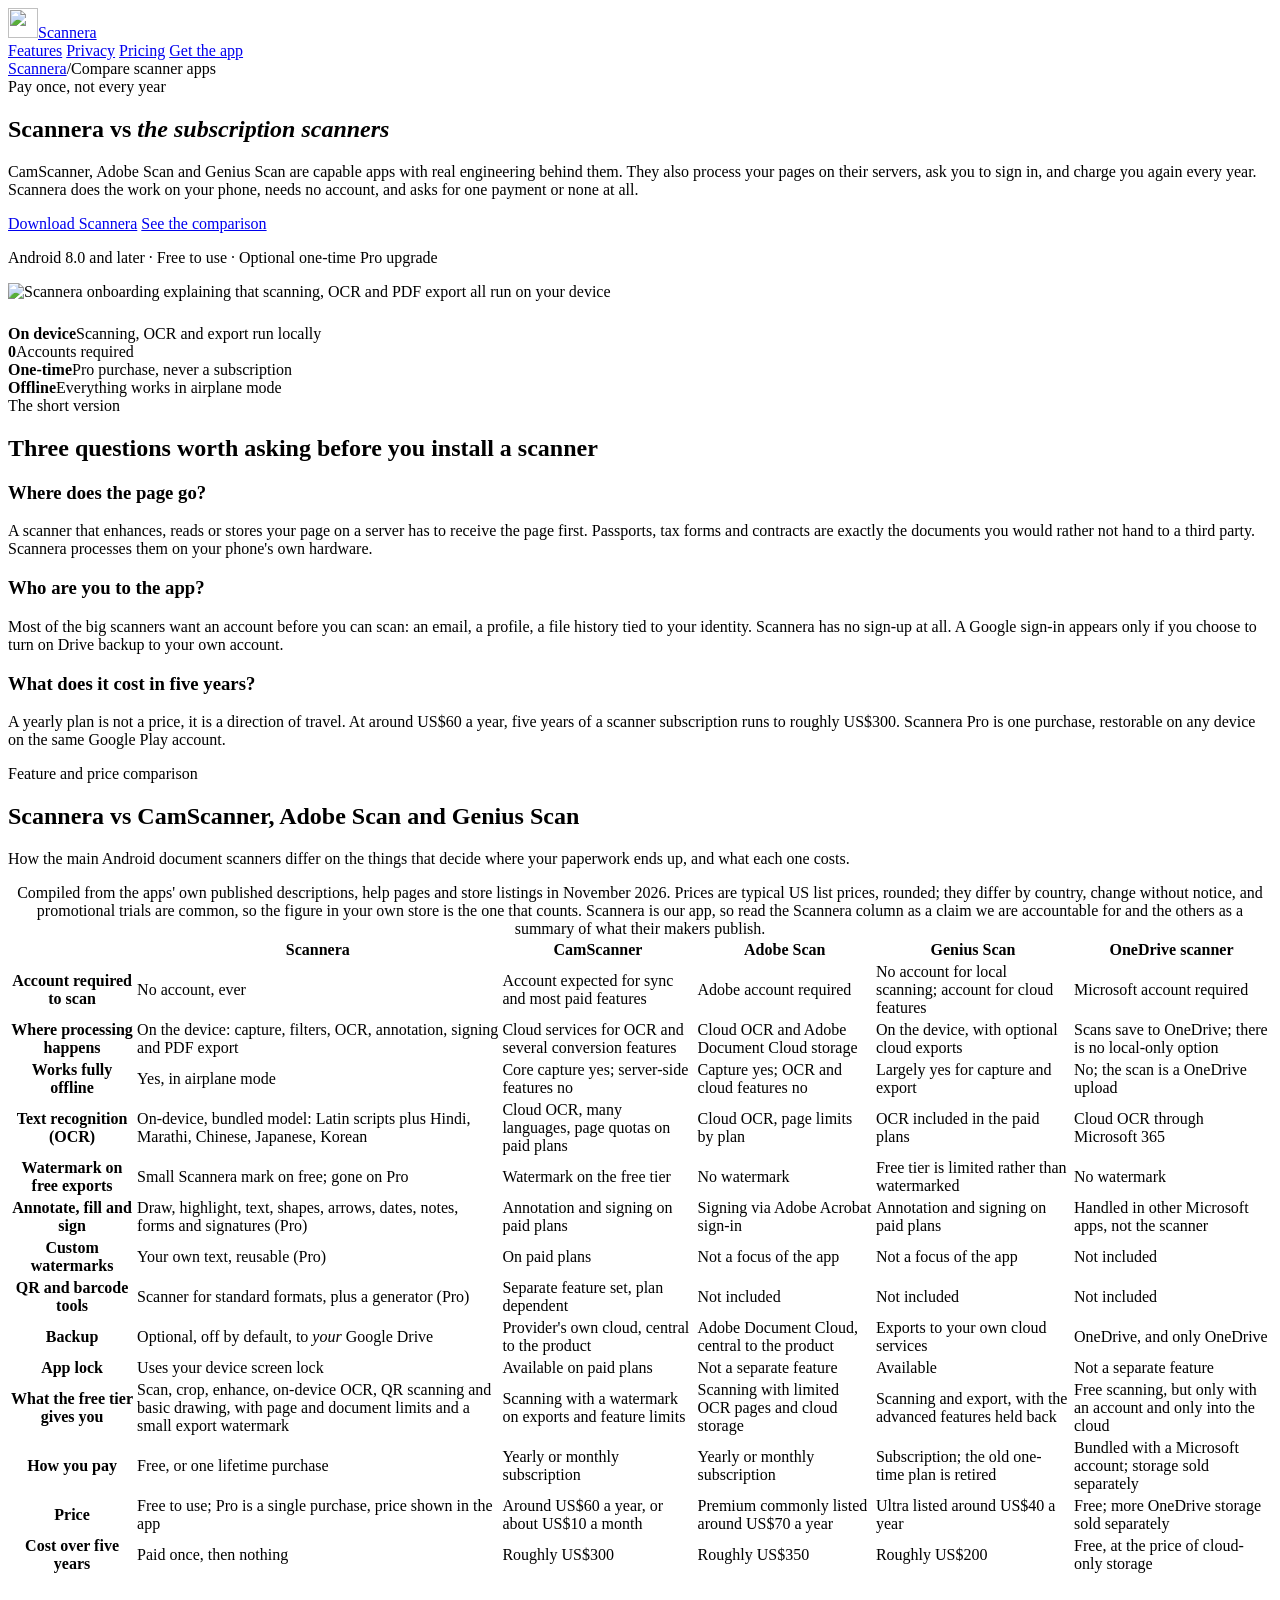
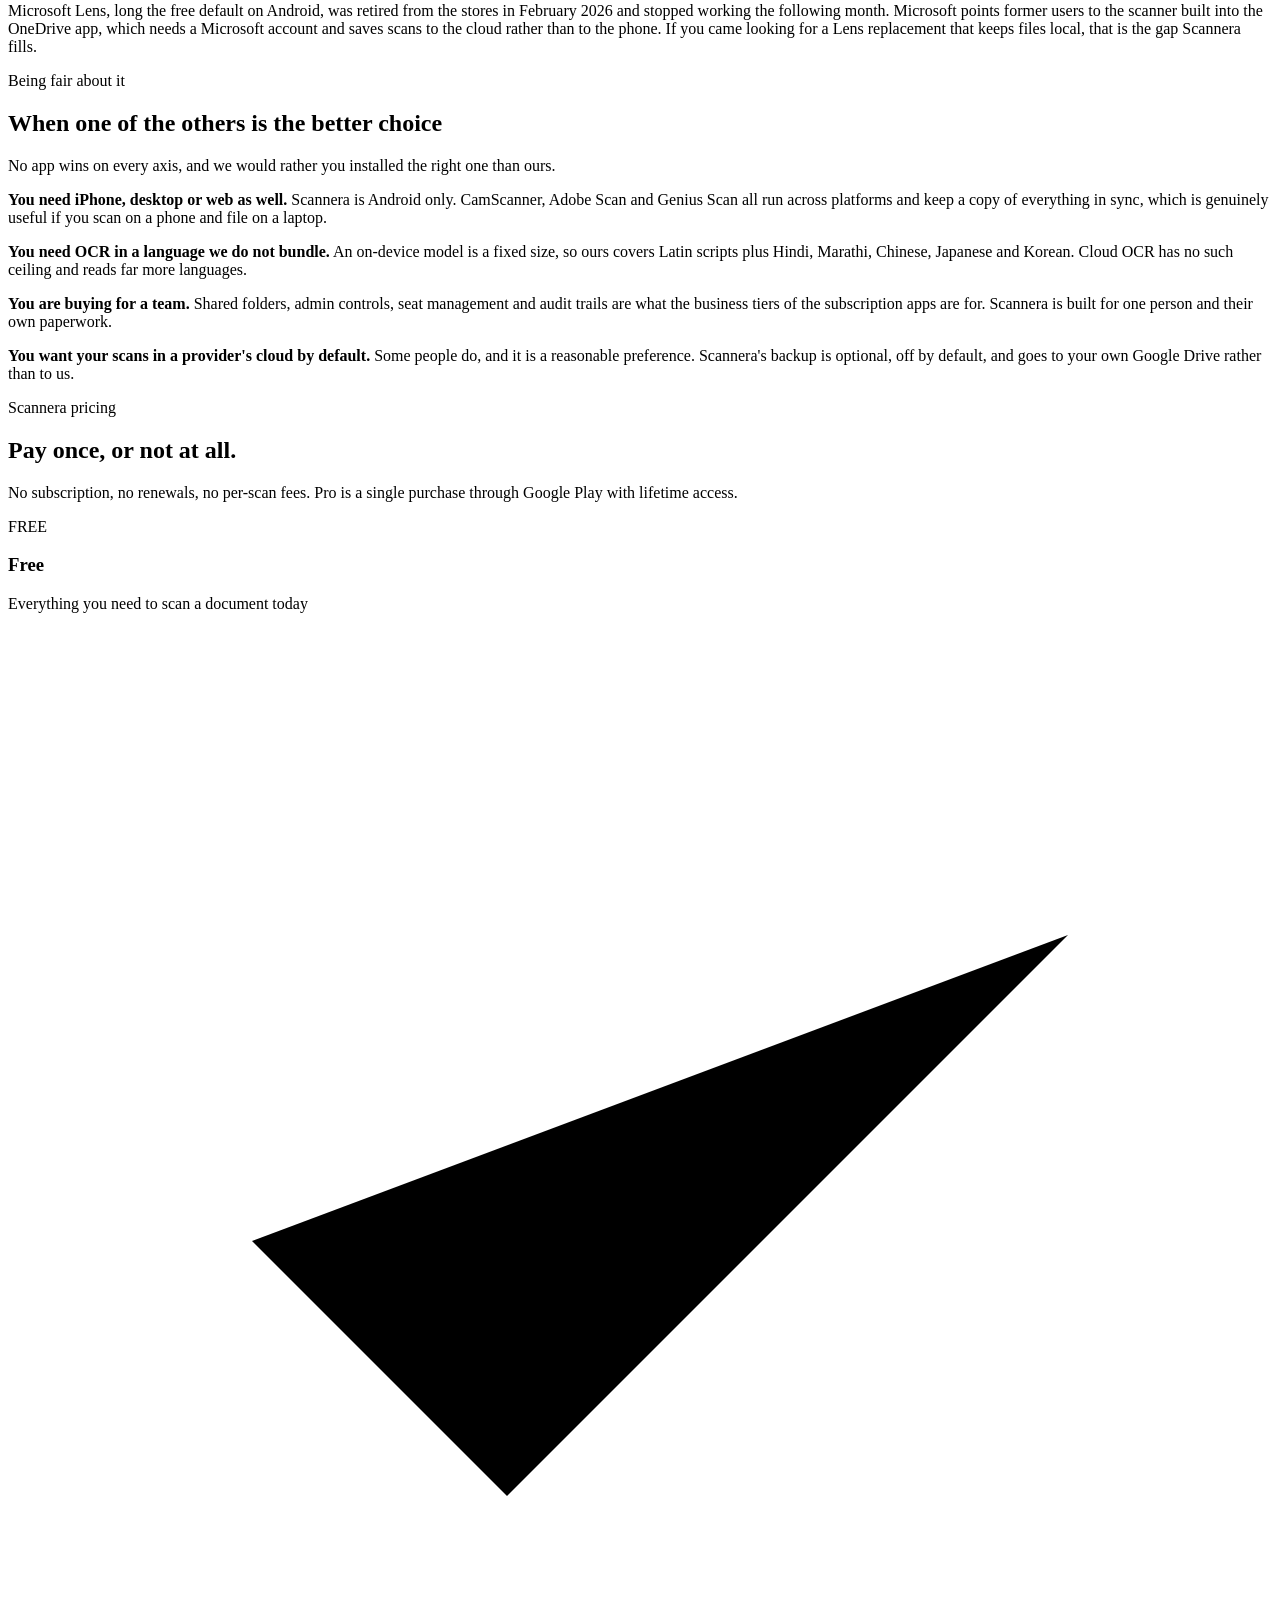
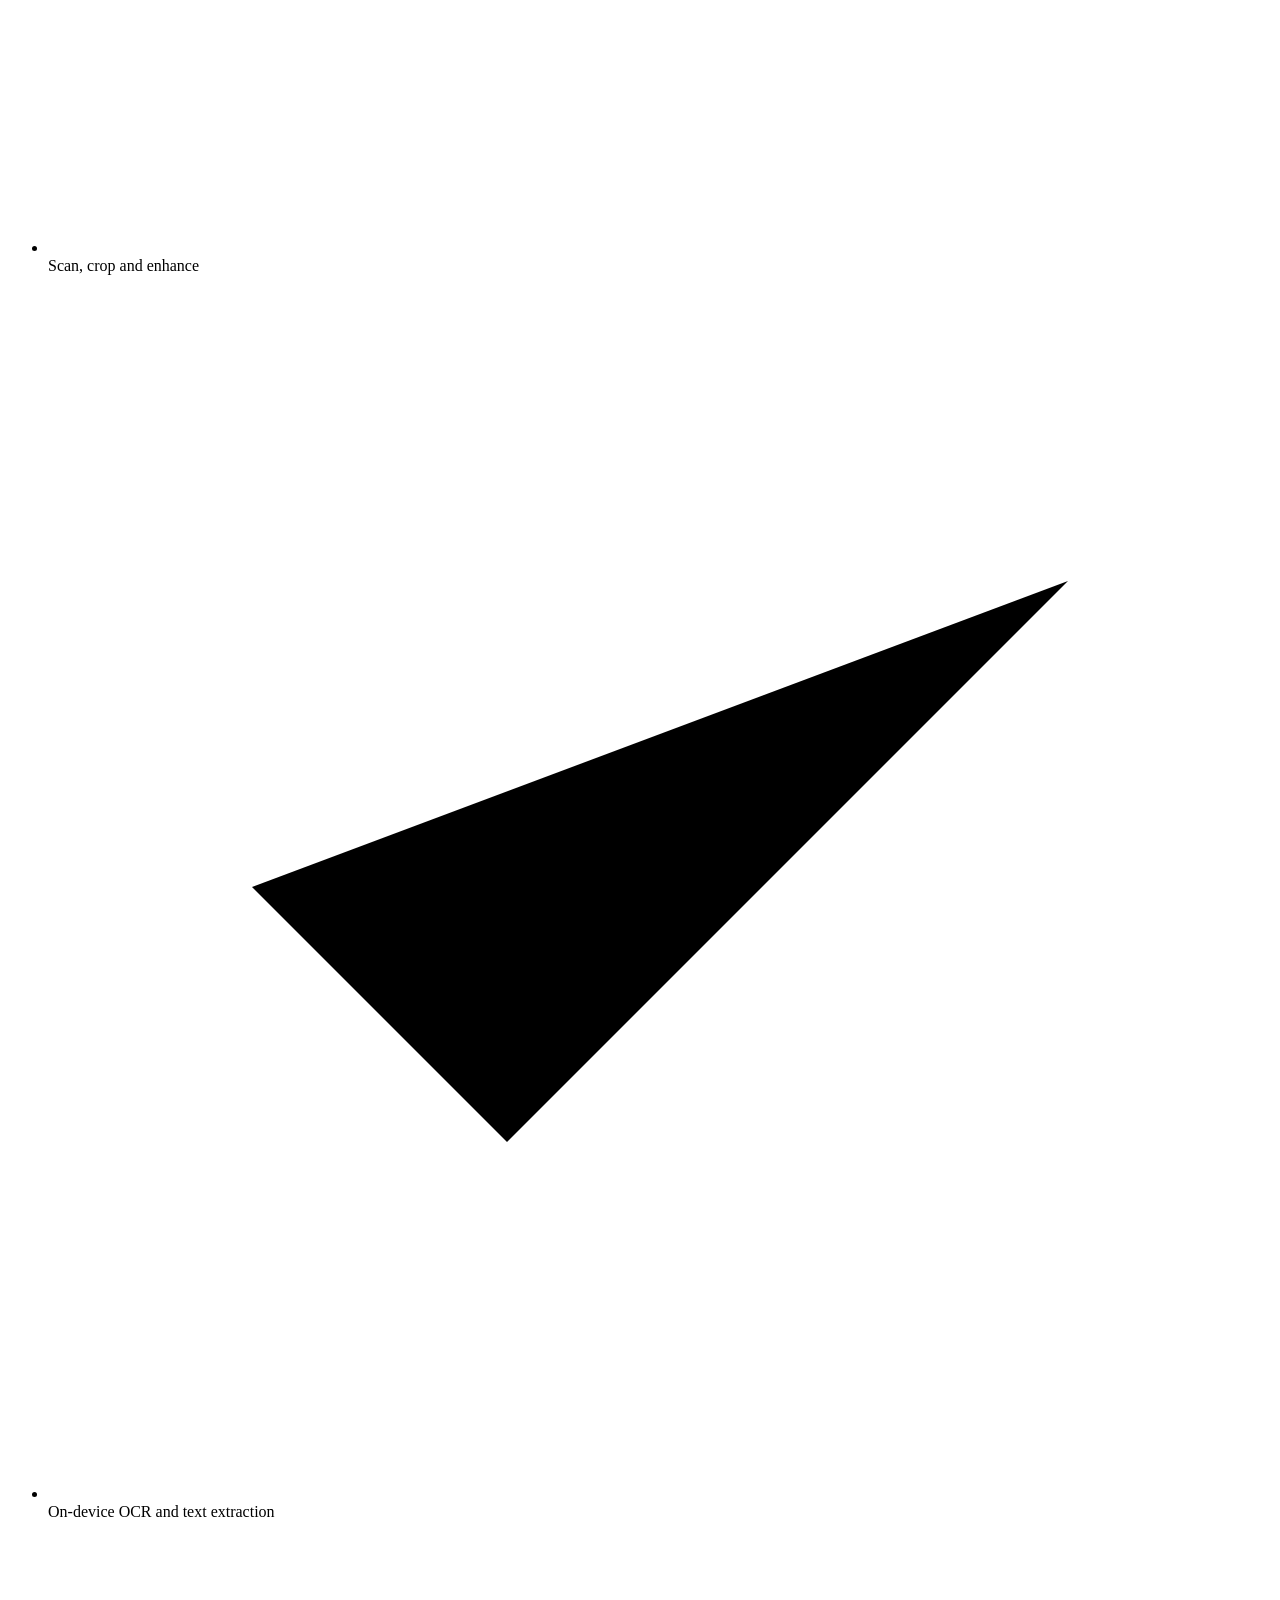
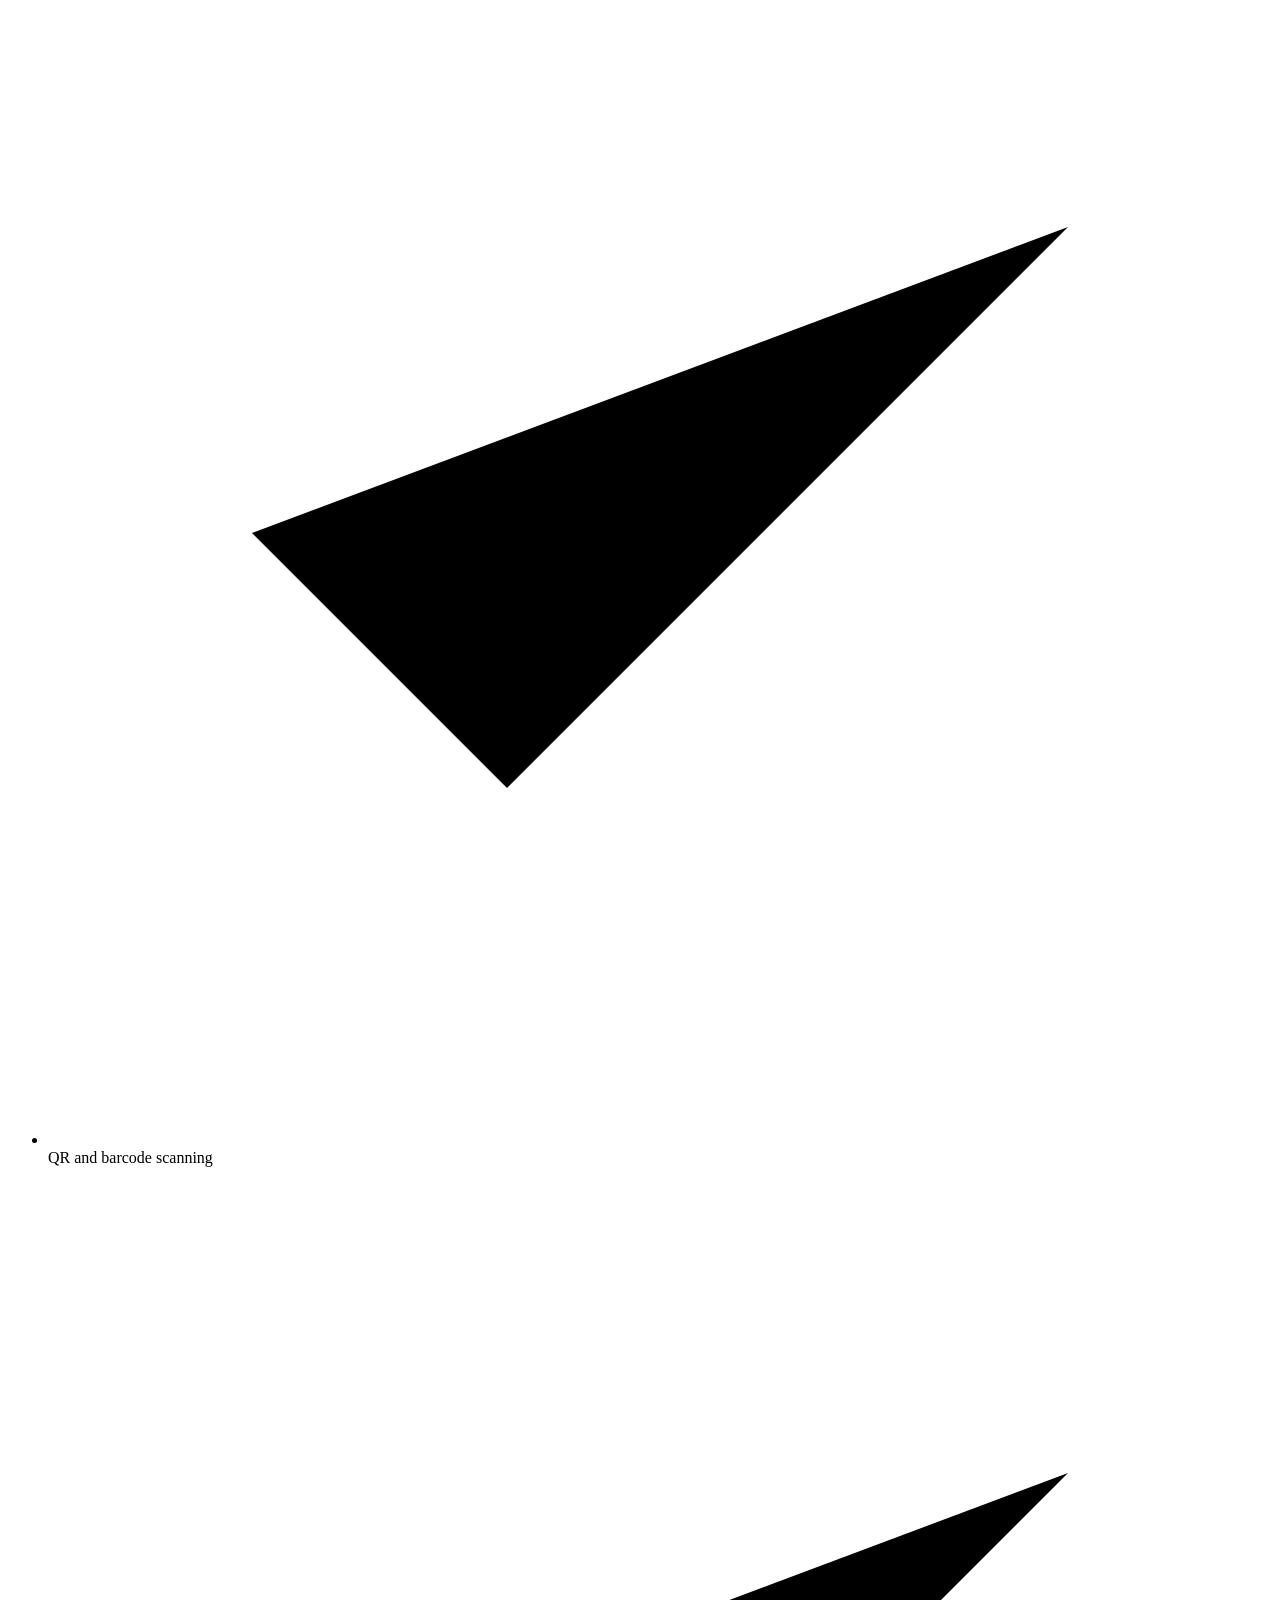
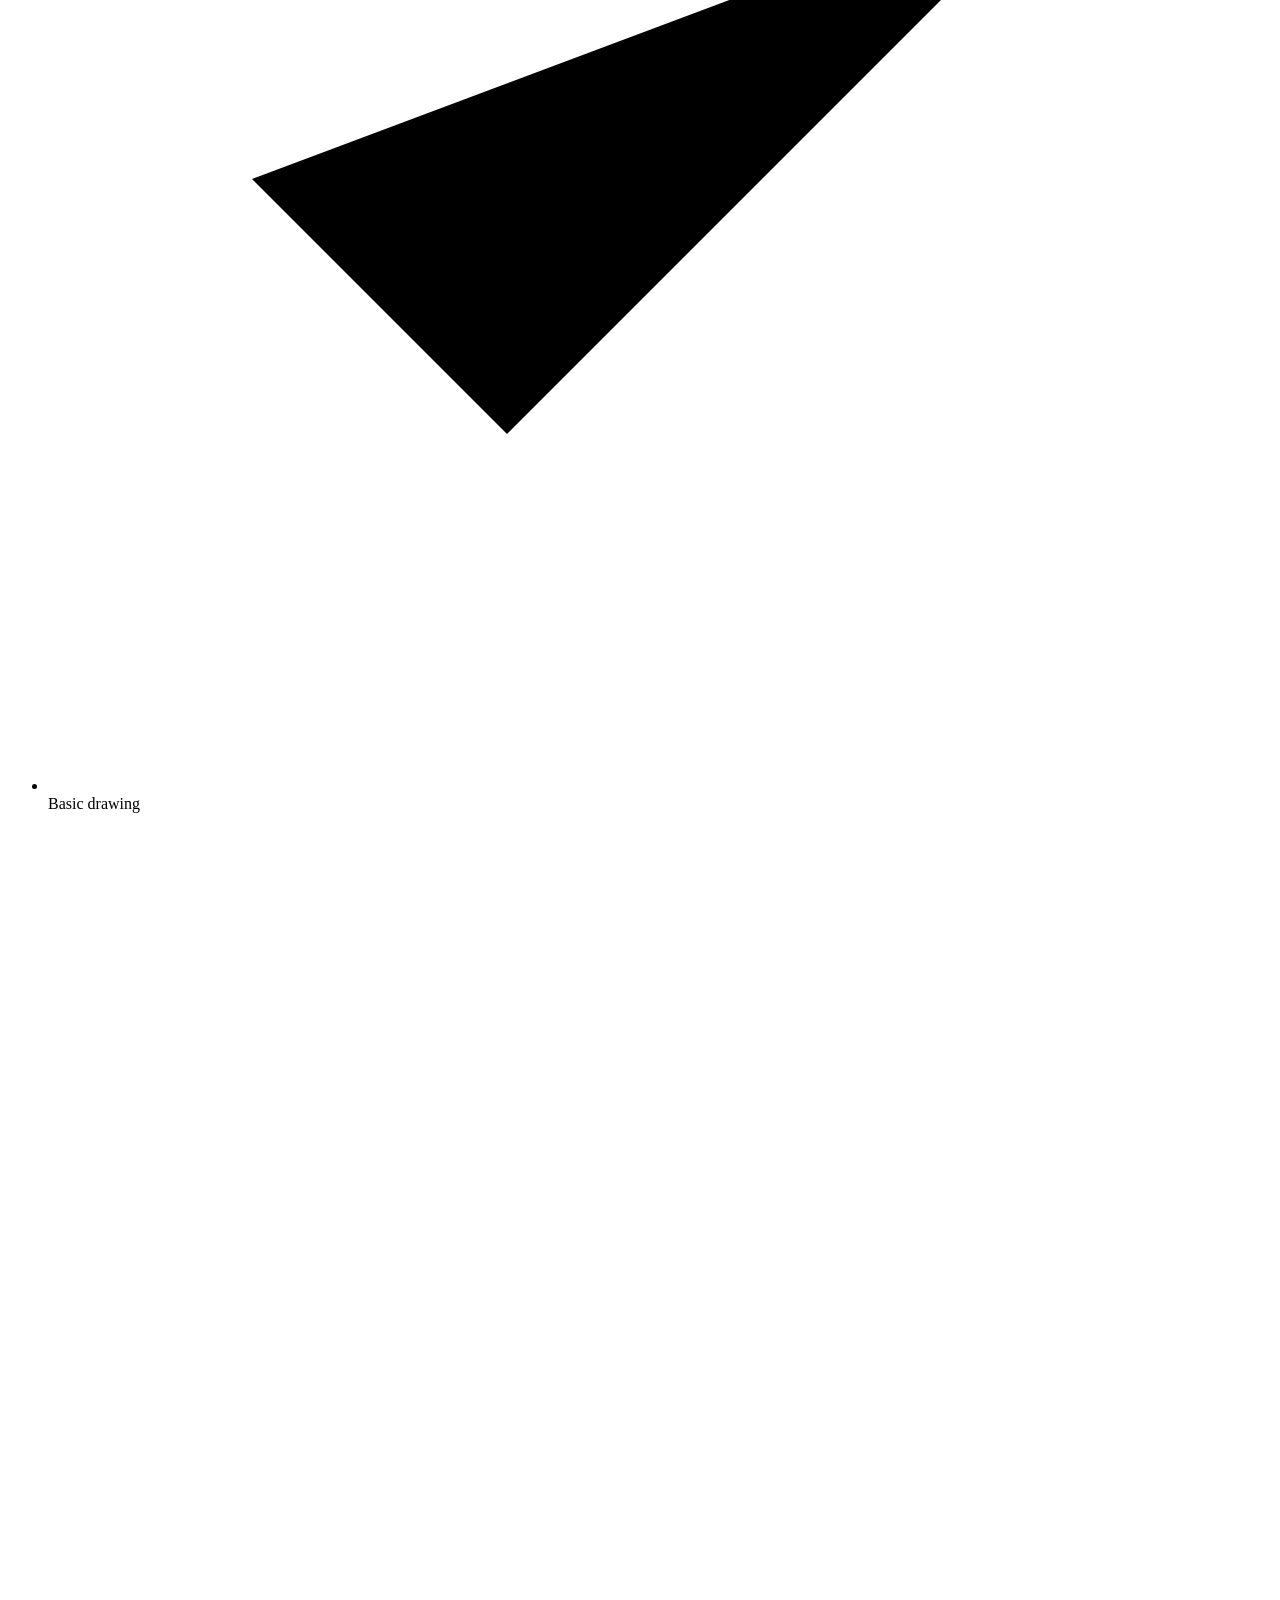
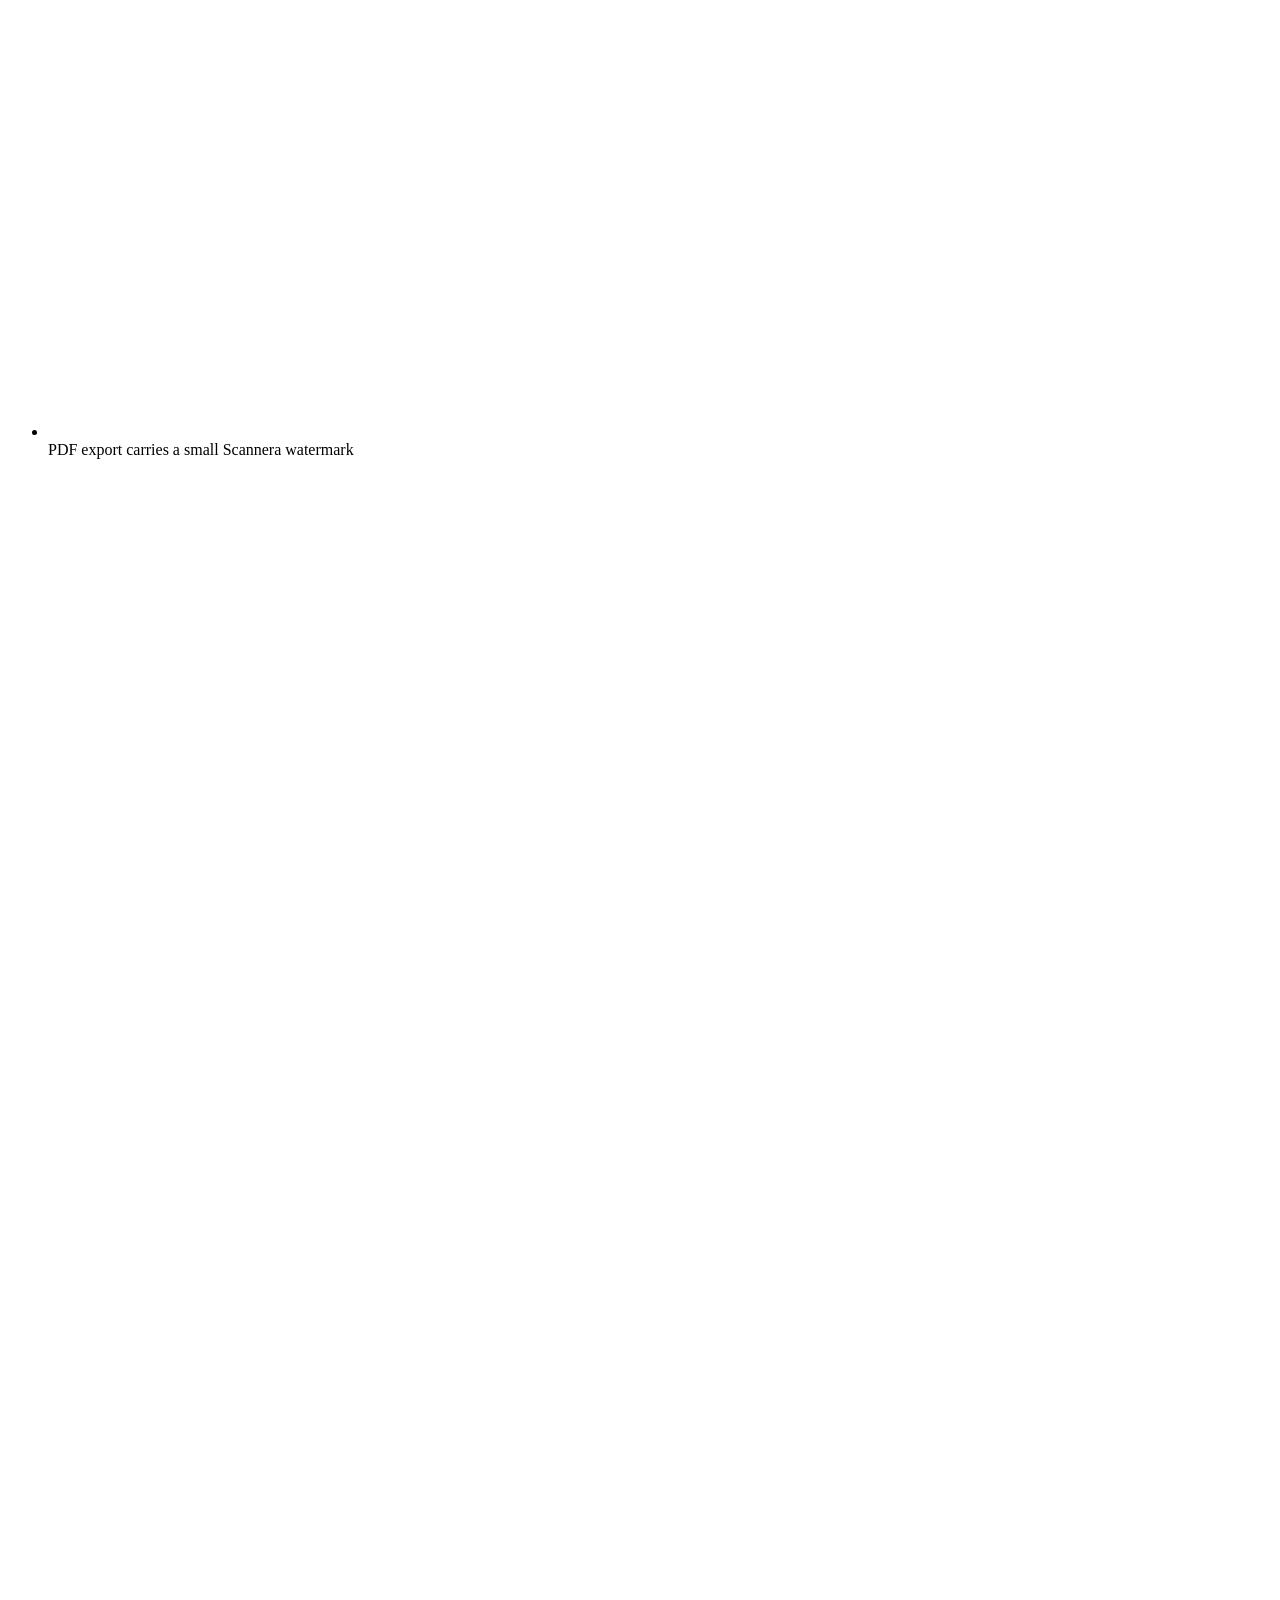
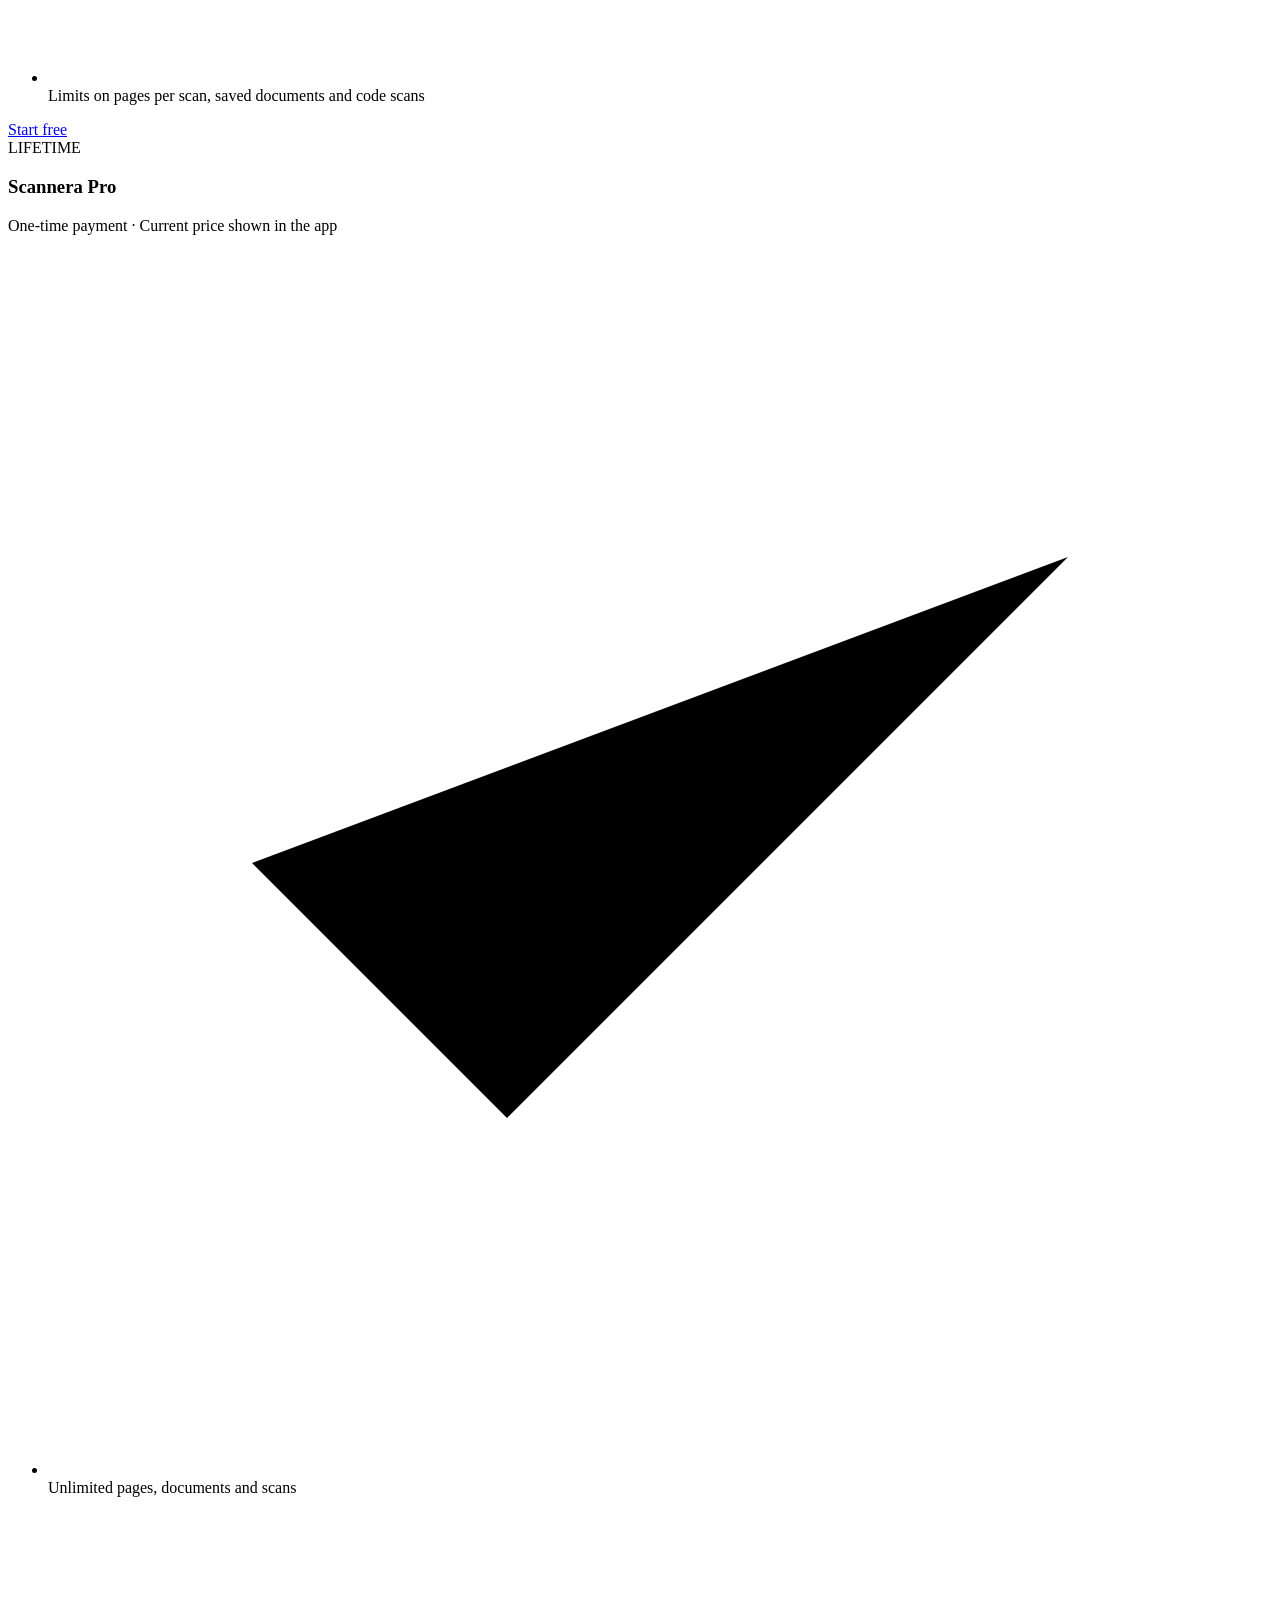
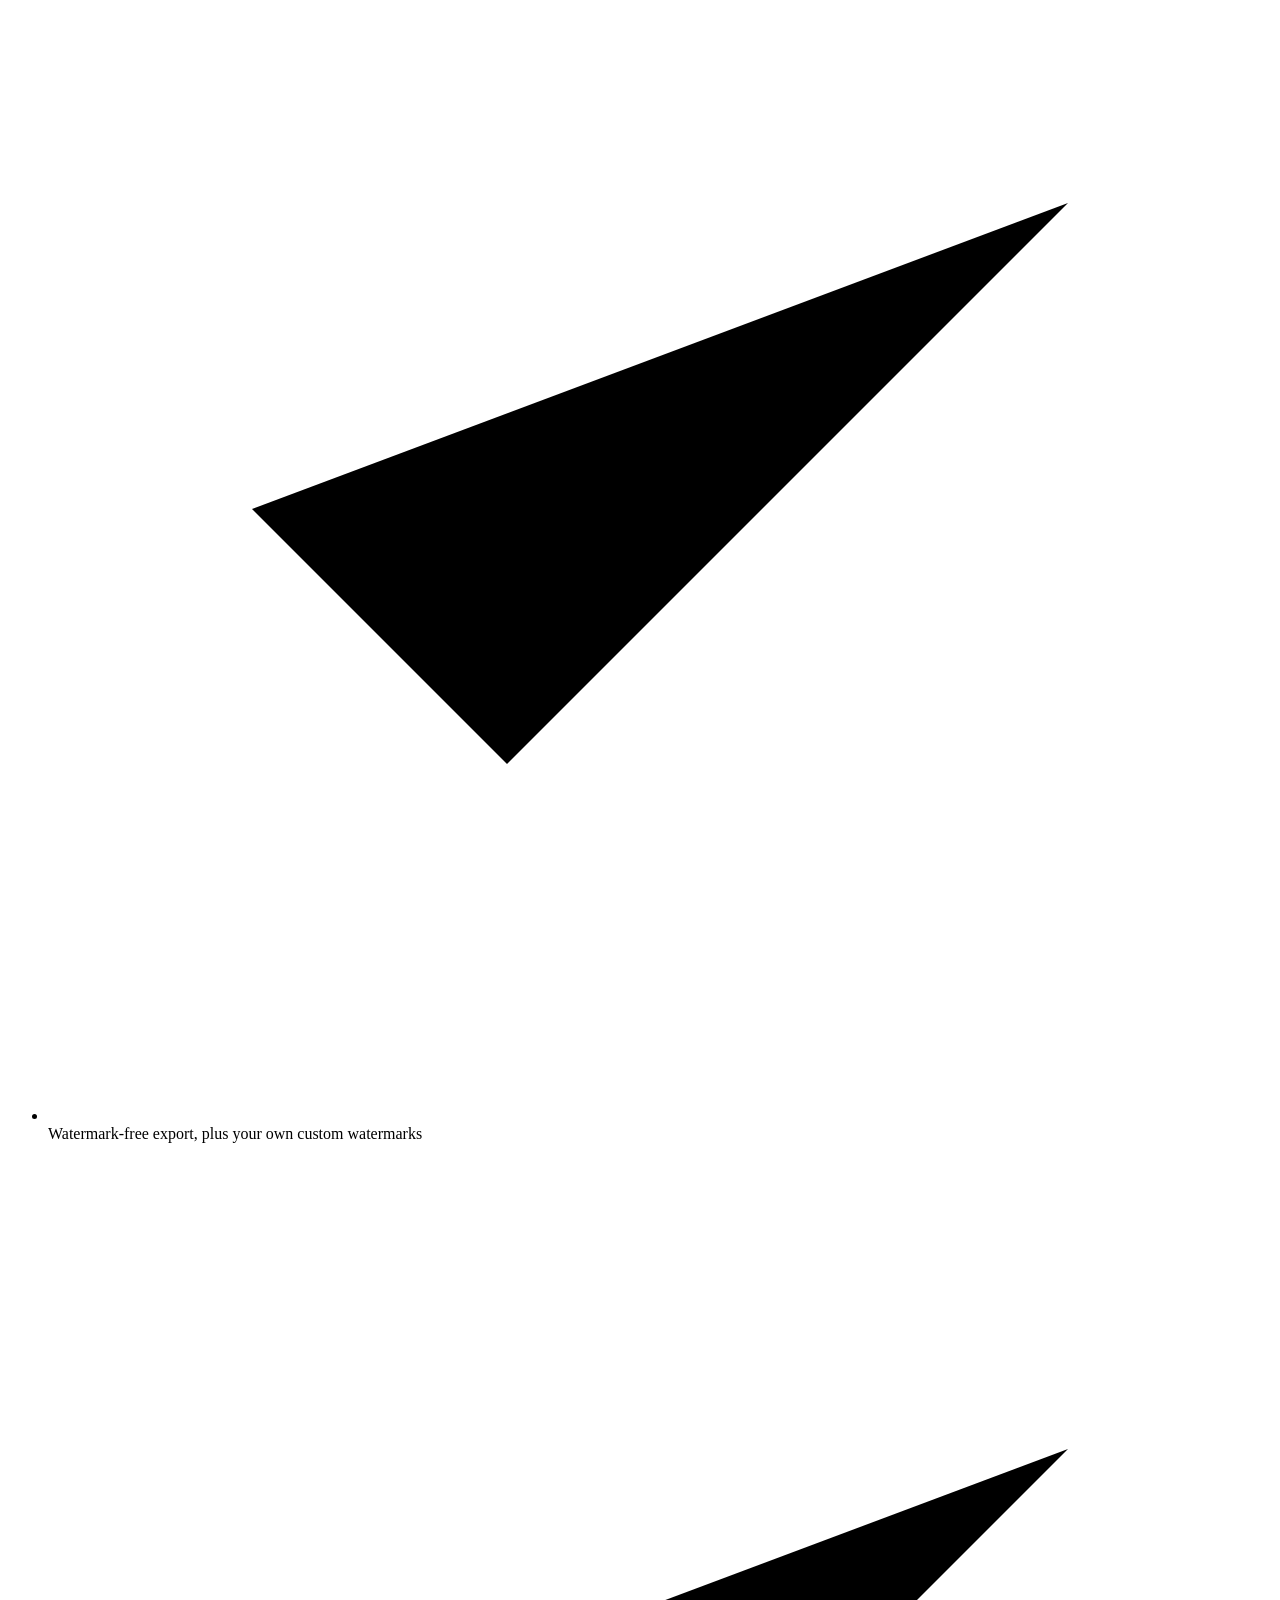
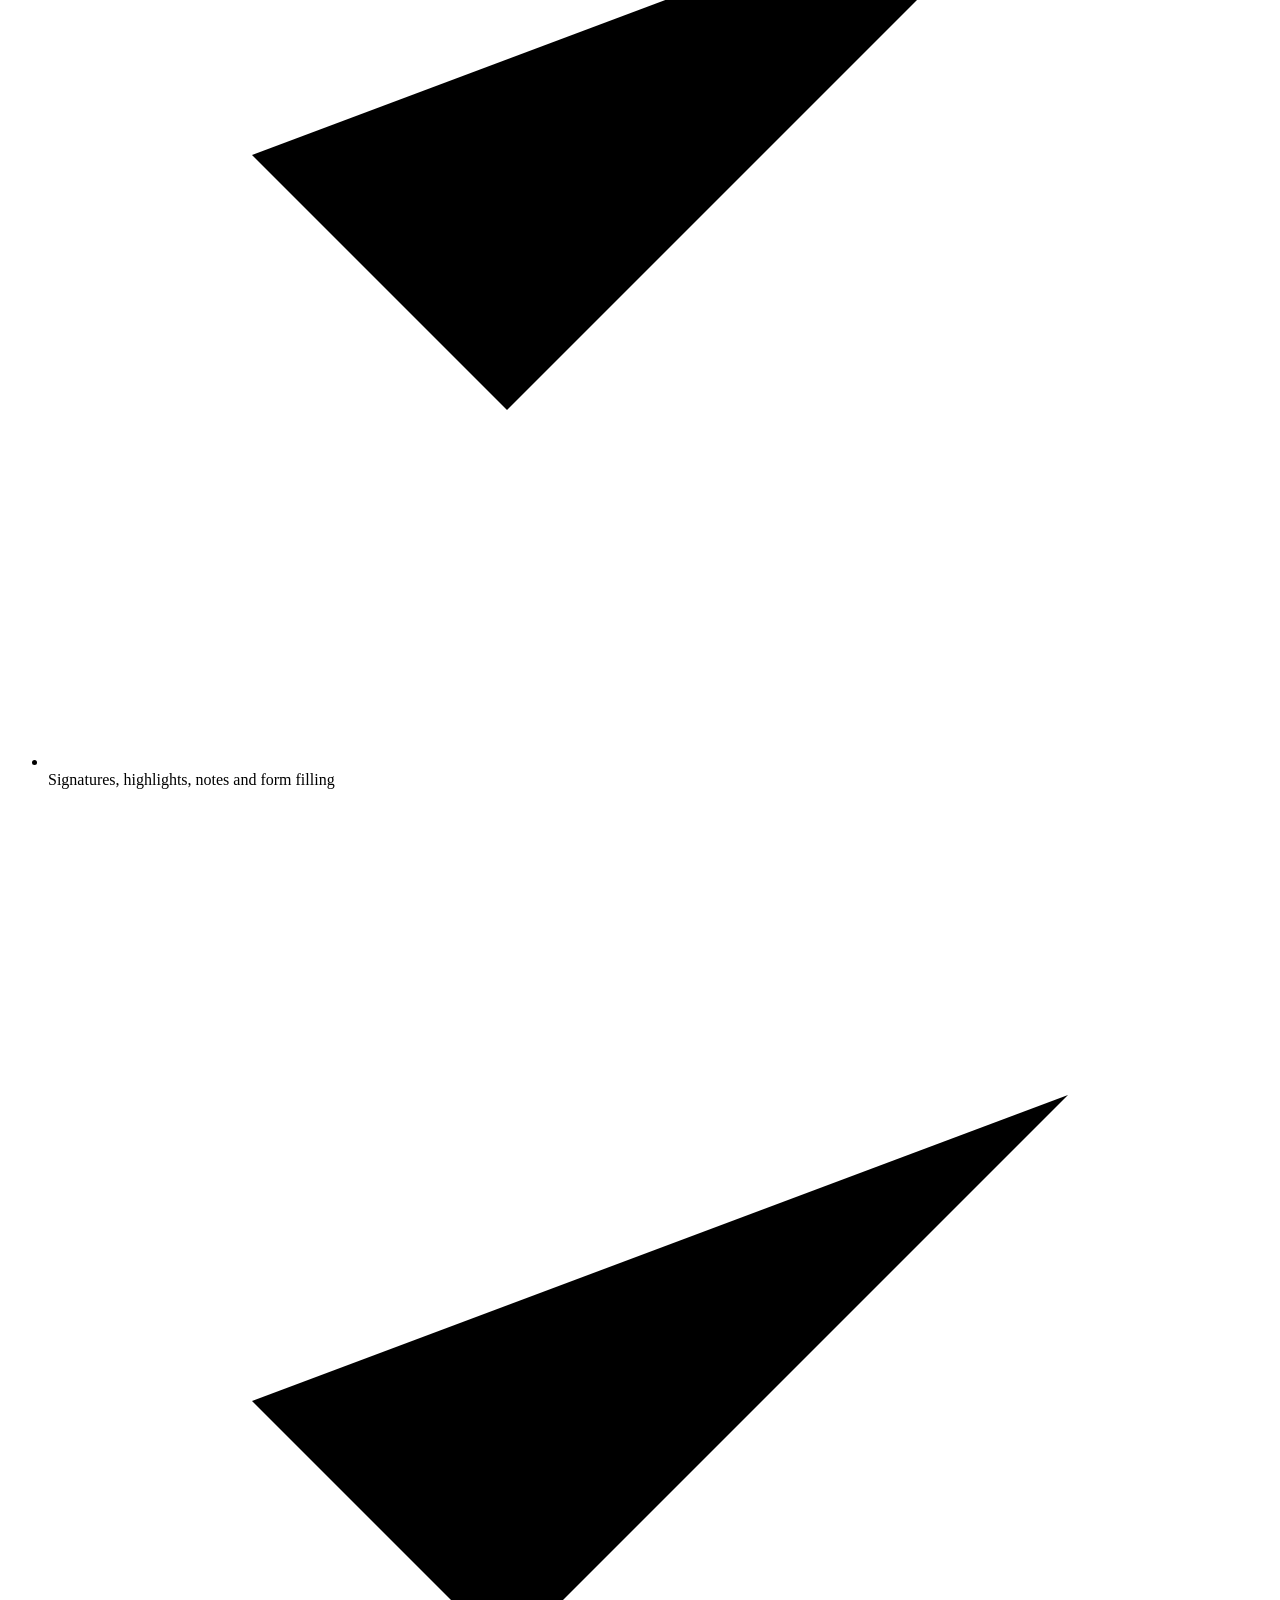
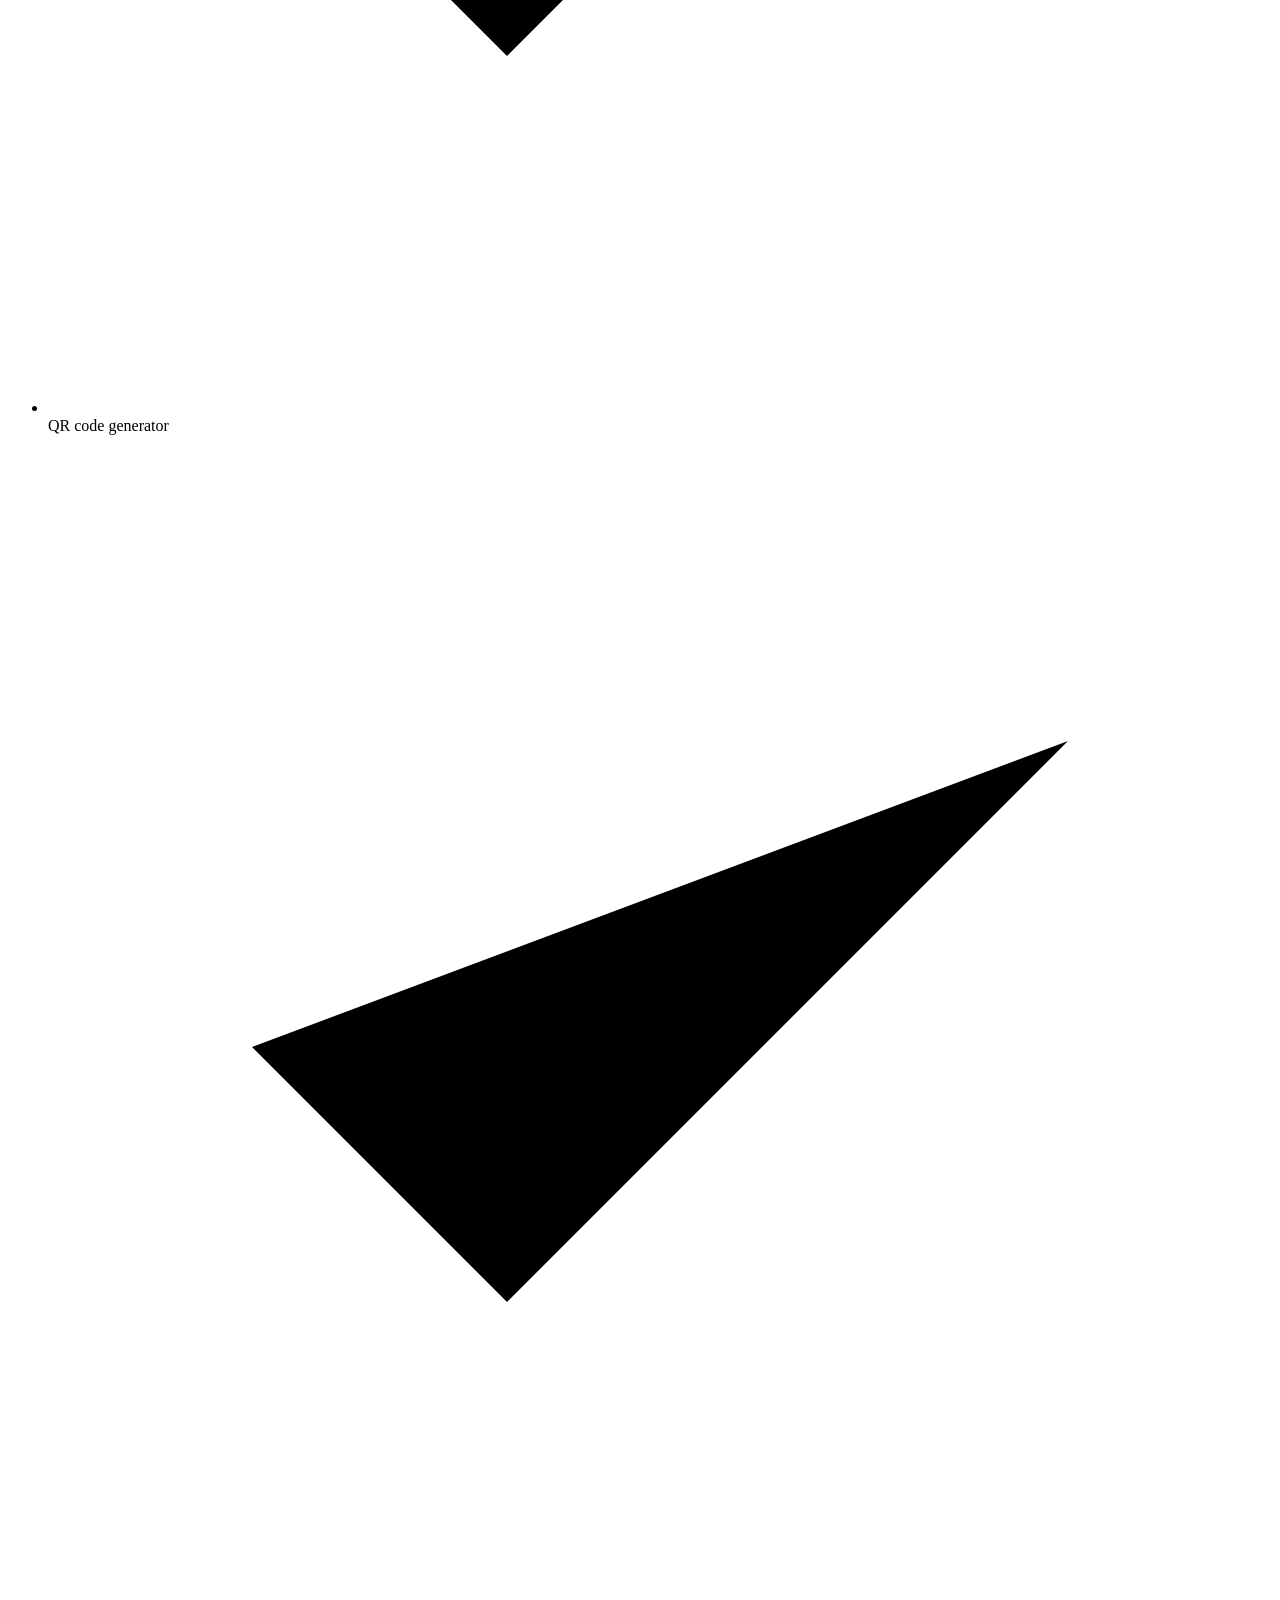
==== docs/compare/index.html @ 09c4ae1b "Compare Scannera with the subscription scanners One page at /compare/ answering the question people " ====
<!DOCTYPE html>
<html lang="en">
<head>
<meta charset="utf-8">
<meta name="viewport" content="width=device-width, initial-scale=1">
<title>Scannera vs CamScanner, Adobe Scan &amp; Genius Scan | Comparison</title>
<meta name="description" content="How Scannera compares with CamScanner, Adobe Scan, Genius Scan and the OneDrive scanner on privacy, offline use, features and price. One-time purchase against yearly subscriptions.">
<link rel="canonical" href="https://scannera.in/compare/">
<meta name="robots" content="index, follow, max-image-preview:large, max-snippet:-1">
<meta name="theme-color" content="#FAF6EF" media="(prefers-color-scheme: light)">
<meta name="theme-color" content="#0A1022" media="(prefers-color-scheme: dark)">
<link rel="icon" href="/assets/favicon-192.png" sizes="192x192" type="image/png">
<link rel="icon" href="/favicon.ico" sizes="16x16 32x32 48x48">
<link rel="apple-touch-icon" href="/assets/icon.png">

<meta property="og:type" content="website">
<meta property="og:site_name" content="Scannera">
<meta property="og:url" content="https://scannera.in/compare/">
<meta property="og:title" content="Scannera vs CamScanner, Adobe Scan &amp; Genius Scan">
<meta property="og:description" content="Privacy, offline use, features and price compared across the main Android scanner apps. Pay once instead of every year.">
<meta property="og:image" content="https://scannera.in/assets/icon.png">
<meta property="og:image:width" content="512">
<meta property="og:image:height" content="512">
<meta property="og:image:alt" content="The Scannera app icon">
<meta property="og:locale" content="en_US">
<meta name="twitter:card" content="summary">
<meta name="twitter:title" content="Scannera vs CamScanner, Adobe Scan &amp; Genius Scan">
<meta name="twitter:description" content="Privacy, offline use, features and price compared across the main Android scanner apps.">
<meta name="twitter:image" content="https://scannera.in/assets/icon.png">
<meta name="twitter:image:alt" content="The Scannera app icon">

<link rel="preconnect" href="https://fonts.googleapis.com">
<link rel="preconnect" href="https://fonts.gstatic.com" crossorigin>
<link href="https://fonts.googleapis.com/css2?family=Inter:wght@400;500;600;700;800&family=Playfair+Display:wght@600;700&display=swap" rel="stylesheet">

<link rel="stylesheet" href="/assets/site.css">
<script src="/assets/site.js" defer></script>
</head>
<body>

<header class="nav">
  <div class="wrap">
    <a class="brand" href="/"><img src="/assets/icon-64.png" alt="" width="30" height="30">Scannera</a>
    <nav>
      <a href="/#how" class="hide-sm">Features</a>
      <a href="/#privacy" class="hide-sm">Privacy</a>
      <a href="/#pricing" class="hide-sm">Pricing</a>
      <a class="btn sm" href="https://play.google.com/store/apps/details?id=com.craftingapps.scannera">Get the app</a>
    </nav>
  </div>
</header>

<main id="top">

  <nav class="wrap crumbs" aria-label="Breadcrumb">
    <a href="/">Scannera</a><span aria-hidden="true">/</span>Compare scanner apps
  </nav>

  <section class="hero wrap">
    <span class="pill"><span class="dot"></span>Pay once, not every year</span>
    <h1>Scannera vs <em>the subscription scanners</em></h1>
    <p class="lede">CamScanner, Adobe Scan and Genius Scan are capable apps with real engineering behind them. They also process your pages on their servers, ask you to sign in, and charge you again every year. Scannera does the work on your phone, needs no account, and asks for one payment or none at all.</p>
    <div class="cta">
      <a class="btn" href="https://play.google.com/store/apps/details?id=com.craftingapps.scannera">Download Scannera</a>
      <a class="btn ghost" href="#features">See the comparison</a>
    </div>
    <p class="meta">Android 8.0 and later · Free to use · Optional one-time Pro upgrade</p>
    <div class="hero-shot">
      <div class="phone"><img src="/assets/ui/privacy.webp" alt="Scannera onboarding explaining that scanning, OCR and PDF export all run on your device" width="731" height="1463" fetchpriority="high" decoding="async"></div>
    </div>
  </section>

  <section class="wrap" style="padding-top:24px">
    <div class="strip">
      <div><b>On device</b><span>Scanning, OCR and export run locally</span></div>
      <div><b>0</b><span>Accounts required</span></div>
      <div><b>One-time</b><span>Pro purchase, never a subscription</span></div>
      <div><b>Offline</b><span>Everything works in airplane mode</span></div>
    </div>
  </section>

  <section class="wrap">
    <div class="head">
      <div class="eyebrow">The short version</div>
      <h2>Three questions worth asking before you install a scanner</h2>
    </div>
    <div class="grid">
      <div class="card">
        <h3>Where does the page go?</h3>
        <p>A scanner that enhances, reads or stores your page on a server has to receive the page first. Passports, tax forms and contracts are exactly the documents you would rather not hand to a third party. Scannera processes them on your phone's own hardware.</p>
      </div>
      <div class="card">
        <h3>Who are you to the app?</h3>
        <p>Most of the big scanners want an account before you can scan: an email, a profile, a file history tied to your identity. Scannera has no sign-up at all. A Google sign-in appears only if you choose to turn on Drive backup to your own account.</p>
      </div>
      <div class="card">
        <h3>What does it cost in five years?</h3>
        <p>A yearly plan is not a price, it is a direction of travel. At around US$60 a year, five years of a scanner subscription runs to roughly US$300. Scannera Pro is one purchase, restorable on any device on the same Google Play account.</p>
      </div>
    </div>
  </section>

  <section id="features" class="wrap">
    <div class="head">
      <div class="eyebrow">Feature and price comparison</div>
      <h2>Scannera vs CamScanner, Adobe Scan and Genius Scan</h2>
      <p>How the main Android document scanners differ on the things that decide where your paperwork ends up, and what each one costs.</p>
    </div>
    <div class="table-scroll">
      <table class="compare" style="min-width:900px">
        <caption>Compiled from the apps' own published descriptions, help pages and store listings in November 2026. Prices are typical US list prices, rounded; they differ by country, change without notice, and promotional trials are common, so the figure in your own store is the one that counts. Scannera is our app, so read the Scannera column as a claim we are accountable for and the others as a summary of what their makers publish.</caption>
        <thead>
          <tr>
            <th scope="col">&nbsp;</th>
            <th scope="col">Scannera</th>
            <th scope="col">CamScanner</th>
            <th scope="col">Adobe Scan</th>
            <th scope="col">Genius Scan</th>
            <th scope="col">OneDrive scanner</th>
          </tr>
        </thead>
        <tbody>
          <tr>
            <th scope="row">Account required to scan</th>
            <td>No account, ever</td>
            <td>Account expected for sync and most paid features</td>
            <td>Adobe account required</td>
            <td>No account for local scanning; account for cloud features</td>
            <td>Microsoft account required</td>
          </tr>
          <tr>
            <th scope="row">Where processing happens</th>
            <td>On the device: capture, filters, OCR, annotation, signing and PDF export</td>
            <td>Cloud services for OCR and several conversion features</td>
            <td>Cloud OCR and Adobe Document Cloud storage</td>
            <td>On the device, with optional cloud exports</td>
            <td>Scans save to OneDrive; there is no local-only option</td>
          </tr>
          <tr>
            <th scope="row">Works fully offline</th>
            <td>Yes, in airplane mode</td>
            <td>Core capture yes; server-side features no</td>
            <td>Capture yes; OCR and cloud features no</td>
            <td>Largely yes for capture and export</td>
            <td>No; the scan is a OneDrive upload</td>
          </tr>
          <tr>
            <th scope="row">Text recognition (OCR)</th>
            <td>On-device, bundled model: Latin scripts plus Hindi, Marathi, Chinese, Japanese, Korean</td>
            <td>Cloud OCR, many languages, page quotas on paid plans</td>
            <td>Cloud OCR, page limits by plan</td>
            <td>OCR included in the paid plans</td>
            <td>Cloud OCR through Microsoft 365</td>
          </tr>
          <tr>
            <th scope="row">Watermark on free exports</th>
            <td>Small Scannera mark on free; gone on Pro</td>
            <td>Watermark on the free tier</td>
            <td>No watermark</td>
            <td>Free tier is limited rather than watermarked</td>
            <td>No watermark</td>
          </tr>
          <tr>
            <th scope="row">Annotate, fill and sign</th>
            <td>Draw, highlight, text, shapes, arrows, dates, notes, forms and signatures (Pro)</td>
            <td>Annotation and signing on paid plans</td>
            <td>Signing via Adobe Acrobat sign-in</td>
            <td>Annotation and signing on paid plans</td>
            <td>Handled in other Microsoft apps, not the scanner</td>
          </tr>
          <tr>
            <th scope="row">Custom watermarks</th>
            <td>Your own text, reusable (Pro)</td>
            <td>On paid plans</td>
            <td>Not a focus of the app</td>
            <td>Not a focus of the app</td>
            <td>Not included</td>
          </tr>
          <tr>
            <th scope="row">QR and barcode tools</th>
            <td>Scanner for standard formats, plus a generator (Pro)</td>
            <td>Separate feature set, plan dependent</td>
            <td>Not included</td>
            <td>Not included</td>
            <td>Not included</td>
          </tr>
          <tr>
            <th scope="row">Backup</th>
            <td>Optional, off by default, to <em>your</em> Google Drive</td>
            <td>Provider's own cloud, central to the product</td>
            <td>Adobe Document Cloud, central to the product</td>
            <td>Exports to your own cloud services</td>
            <td>OneDrive, and only OneDrive</td>
          </tr>
          <tr>
            <th scope="row">App lock</th>
            <td>Uses your device screen lock</td>
            <td>Available on paid plans</td>
            <td>Not a separate feature</td>
            <td>Available</td>
            <td>Not a separate feature</td>
          </tr>
          <tr>
            <th scope="row">What the free tier gives you</th>
            <td>Scan, crop, enhance, on-device OCR, QR scanning and basic drawing, with page and document limits and a small export watermark</td>
            <td>Scanning with a watermark on exports and feature limits</td>
            <td>Scanning with limited OCR pages and cloud storage</td>
            <td>Scanning and export, with the advanced features held back</td>
            <td>Free scanning, but only with an account and only into the cloud</td>
          </tr>
          <tr>
            <th scope="row">How you pay</th>
            <td>Free, or one lifetime purchase</td>
            <td>Yearly or monthly subscription</td>
            <td>Yearly or monthly subscription</td>
            <td>Subscription; the old one-time plan is retired</td>
            <td>Bundled with a Microsoft account; storage sold separately</td>
          </tr>
          <tr>
            <th scope="row">Price</th>
            <td>Free to use; Pro is a single purchase, price shown in the app</td>
            <td>Around US$60 a year, or about US$10 a month</td>
            <td>Premium commonly listed around US$70 a year</td>
            <td>Ultra listed around US$40 a year</td>
            <td>Free; more OneDrive storage sold separately</td>
          </tr>
          <tr>
            <th scope="row">Cost over five years</th>
            <td>Paid once, then nothing</td>
            <td>Roughly US$300</td>
            <td>Roughly US$350</td>
            <td>Roughly US$200</td>
            <td>Free, at the price of cloud-only storage</td>
          </tr>
        </tbody>
      </table>
    </div>
    <div class="prose" style="margin-top:26px">
      <p>Microsoft Lens, long the free default on Android, was retired from the stores in February 2026 and stopped working the following month. Microsoft points former users to the scanner built into the OneDrive app, which needs a Microsoft account and saves scans to the cloud rather than to the phone. If you came looking for a Lens replacement that keeps files local, that is the gap Scannera fills.</p>
    </div>
  </section>

  <section class="wrap">
    <div class="band">
      <div class="head">
        <div class="eyebrow">Being fair about it</div>
        <h2>When one of the others is the better choice</h2>
      </div>
      <div class="prose">
        <p>No app wins on every axis, and we would rather you installed the right one than ours.</p>
        <p><strong>You need iPhone, desktop or web as well.</strong> Scannera is Android only. CamScanner, Adobe Scan and Genius Scan all run across platforms and keep a copy of everything in sync, which is genuinely useful if you scan on a phone and file on a laptop.</p>
        <p><strong>You need OCR in a language we do not bundle.</strong> An on-device model is a fixed size, so ours covers Latin scripts plus Hindi, Marathi, Chinese, Japanese and Korean. Cloud OCR has no such ceiling and reads far more languages.</p>
        <p><strong>You are buying for a team.</strong> Shared folders, admin controls, seat management and audit trails are what the business tiers of the subscription apps are for. Scannera is built for one person and their own paperwork.</p>
        <p><strong>You want your scans in a provider's cloud by default.</strong> Some people do, and it is a reasonable preference. Scannera's backup is optional, off by default, and goes to your own Google Drive rather than to us.</p>
      </div>
    </div>
  </section>

  <section id="pricing" class="wrap">
    <div class="head">
      <span class="eyebrow">Scannera pricing</span>
      <h2>Pay once, or not at all.</h2>
      <p>No subscription, no renewals, no per-scan fees. Pro is a single purchase through Google Play with lifetime access.</p>
    </div>
    <div class="tiers">
      <div class="tier">
        <span class="badge">FREE</span>
        <h3>Free</h3>
        <p class="sub">Everything you need to scan a document today</p>
        <ul>
          <li class="yes"><svg viewBox="0 0 24 24" aria-hidden="true"><path d="m4 12 5 5L20 6"/></svg><span>Scan, crop and enhance</span></li>
          <li class="yes"><svg viewBox="0 0 24 24" aria-hidden="true"><path d="m4 12 5 5L20 6"/></svg><span>On-device OCR and text extraction</span></li>
          <li class="yes"><svg viewBox="0 0 24 24" aria-hidden="true"><path d="m4 12 5 5L20 6"/></svg><span>QR and barcode scanning</span></li>
          <li class="yes"><svg viewBox="0 0 24 24" aria-hidden="true"><path d="m4 12 5 5L20 6"/></svg><span>Basic drawing</span></li>
          <li class="lim"><svg viewBox="0 0 24 24" aria-hidden="true"><path d="M5 12h14"/></svg><span>PDF export carries a small Scannera watermark</span></li>
          <li class="lim"><svg viewBox="0 0 24 24" aria-hidden="true"><path d="M5 12h14"/></svg><span>Limits on pages per scan, saved documents and code scans</span></li>
        </ul>
        <a class="btn ghost" href="https://play.google.com/store/apps/details?id=com.craftingapps.scannera">Start free</a>
      </div>
      <div class="tier featured">
        <span class="badge">LIFETIME</span>
        <h3>Scannera Pro</h3>
        <p class="sub">One-time payment · Current price shown in the app</p>
        <ul>
          <li class="yes"><svg viewBox="0 0 24 24" aria-hidden="true"><path d="m4 12 5 5L20 6"/></svg><span>Unlimited pages, documents and scans</span></li>
          <li class="yes"><svg viewBox="0 0 24 24" aria-hidden="true"><path d="m4 12 5 5L20 6"/></svg><span>Watermark-free export, plus your own custom watermarks</span></li>
          <li class="yes"><svg viewBox="0 0 24 24" aria-hidden="true"><path d="m4 12 5 5L20 6"/></svg><span>Signatures, highlights, notes and form filling</span></li>
          <li class="yes"><svg viewBox="0 0 24 24" aria-hidden="true"><path d="m4 12 5 5L20 6"/></svg><span>QR code generator</span></li>
          <li class="yes"><svg viewBox="0 0 24 24" aria-hidden="true"><path d="m4 12 5 5L20 6"/></svg><span>Automatic Google Drive backup</span></li>
          <li class="yes"><svg viewBox="0 0 24 24" aria-hidden="true"><path d="m4 12 5 5L20 6"/></svg><span>Restorable on any device on the same Play account</span></li>
        </ul>
        <a class="btn" href="https://play.google.com/store/apps/details?id=com.craftingapps.scannera">Get Scannera Pro</a>
      </div>
    </div>
  </section>

  <section class="wrap" style="padding-top:0">
    <div class="head">
      <span class="eyebrow">FAQ</span>
      <h2>Questions people ask when switching</h2>
    </div>
    <div class="faq">
      <details>
        <summary>Is Scannera a good CamScanner alternative?</summary>
        <p>If what you want is scanning, OCR, PDF editing and signing without a subscription or an account, yes. If you rely on CamScanner's cloud sync across phone, desktop and web, or on its team features, it still does things Scannera does not.</p>
      </details>
      <details>
        <summary>Can I move my existing scans across?</summary>
        <p>Export your documents as PDFs or images from your current app, then import them into Scannera from your device. Imported PDFs can be annotated, signed and watermarked like anything you scan here.</p>
      </details>
      <details>
        <summary>Why is Scannera cheaper than the others?</summary>
        <p>Because there are no servers to pay for. Processing runs on your phone, so there is no per-scan cloud cost to recover from you every year. That is the trade: no cloud bill, and no cloud.</p>
      </details>
      <details>
        <summary>Is Pro really one payment?</summary>
        <p>Yes. One purchase through Google Play with lifetime access, restorable on any device signed in to the same Play account. There is no renewal and no second tier above it.</p>
      </details>
      <details>
        <summary>What replaced Microsoft Lens?</summary>
        <p>Microsoft retired Lens in early 2026 and points users to the scanner inside the OneDrive app, which requires a Microsoft account and saves scans to OneDrive. Scannera needs no account and keeps files on the device, with Google Drive backup available if you want it.</p>
      </details>
      <details>
        <summary>Does Scannera show ads?</summary>
        <p>The free tier is limited rather than ad-funded: page and document caps and a small export watermark, which Pro removes. Your documents are never used to target anything.</p>
      </details>
    </div>
  </section>

  <section class="wrap final">
    <h2>Your documents, your device.</h2>
    <p>Turn your phone into a private, offline scanner. No account, no upload, no subscription.</p>
    <div class="cta">
      <a class="btn" href="https://play.google.com/store/apps/details?id=com.craftingapps.scannera">Download on Google Play</a>
    </div>
    <p class="meta">Android 8.0 and later · Free to use · Optional one-time Pro upgrade</p>
  </section>

</main>

<footer>
  <div class="wrap">
    <div>© 2026 Crafting Apps · Scannera · document scanner for Android</div>
    <nav>
      <a href="/">Home</a>
      <a href="/#how">Features</a>
      <a href="/#pricing">Pricing</a>
      <a href="/compare/">Compare</a>
      <a href="/pdf-scanner-android/">PDF scanner</a>
      <a href="/ocr-scanner-android/">OCR scanner</a>
      <a href="/private-document-scanner/">Private scanner</a>
      <a href="/offline-document-scanner-android/">Offline scanning</a>
      <a href="/privacy/">Privacy Policy</a>
      <a href="https://play.google.com/store/apps/details?id=com.craftingapps.scannera">Google Play</a>
      <a href="https://www.youtube.com/@ScanneraApp">YouTube</a>
      <a href="mailto:scannera.support@gmail.com">Email support</a>
    </nav>
  </div>
</footer>

<script type="application/ld+json">
{
  "@context": "https://schema.org",
  "@graph": [
    {
      "@type": "WebPage",
      "@id": "https://scannera.in/compare/#webpage",
      "url": "https://scannera.in/compare/",
      "name": "Scannera vs CamScanner, Adobe Scan & Genius Scan",
      "description": "How Scannera compares with CamScanner, Adobe Scan, Genius Scan and the OneDrive scanner on privacy, offline use, features and price.",
      "inLanguage": "en",
      "isPartOf": { "@id": "https://scannera.in/#website" },
      "about": { "@id": "https://scannera.in/#app" },
      "breadcrumb": { "@id": "https://scannera.in/compare/#breadcrumb" }
    },
    {
      "@type": "BreadcrumbList",
      "@id": "https://scannera.in/compare/#breadcrumb",
      "itemListElement": [
        { "@type": "ListItem", "position": 1, "name": "Scannera", "item": "https://scannera.in/" },
        { "@type": "ListItem", "position": 2, "name": "Compare scanner apps", "item": "https://scannera.in/compare/" }
      ]
    },
    {
      "@type": "FAQPage",
      "@id": "https://scannera.in/compare/#faq",
      "mainEntity": [
        {
          "@type": "Question",
          "name": "Is Scannera a good CamScanner alternative?",
          "acceptedAnswer": {
            "@type": "Answer",
            "text": "If you want scanning, OCR, PDF editing and signing without a subscription or an account, yes. If you rely on cloud sync across phone, desktop and web, or on team features, CamScanner still does things Scannera does not."
          }
        },
        {
          "@type": "Question",
          "name": "Can I move my existing scans to Scannera?",
          "acceptedAnswer": {
            "@type": "Answer",
            "text": "Export your documents as PDFs or images from your current app, then import them into Scannera from your device. Imported PDFs can be annotated, signed and watermarked like anything scanned in the app."
          }
        },
        {
          "@type": "Question",
          "name": "Does Scannera charge a subscription?",
          "acceptedAnswer": {
            "@type": "Answer",
            "text": "No. Scannera is free to use, and Pro is a single one-time purchase through Google Play with lifetime access, restorable on any device signed in to the same Play account."
          }
        },
        {
          "@type": "Question",
          "name": "What replaced Microsoft Lens?",
          "acceptedAnswer": {
            "@type": "Answer",
            "text": "Microsoft retired Lens in early 2026 and points users to the scanner inside the OneDrive app, which requires a Microsoft account and saves scans to OneDrive. Scannera needs no account and keeps files on the device, with optional Google Drive backup."
          }
        }
      ]
    }
  ]
}
</script>

</body>
</html>
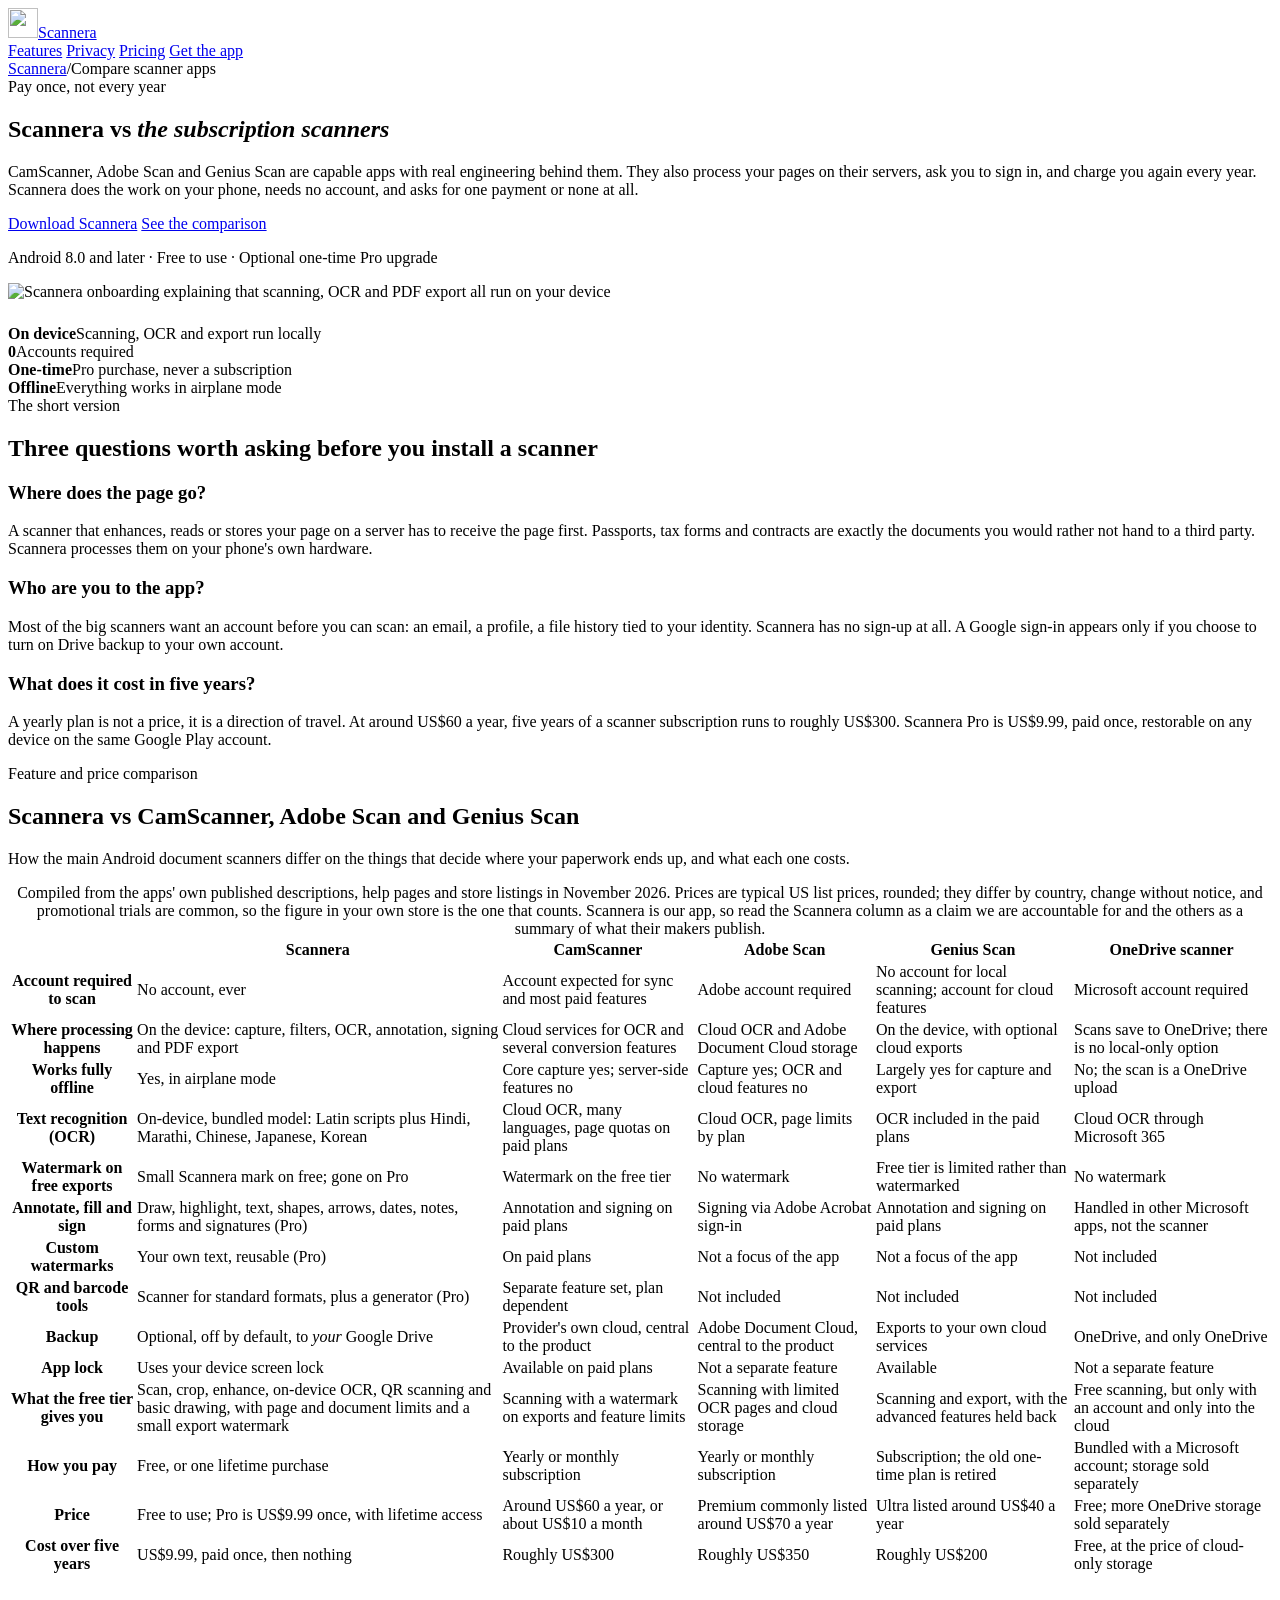
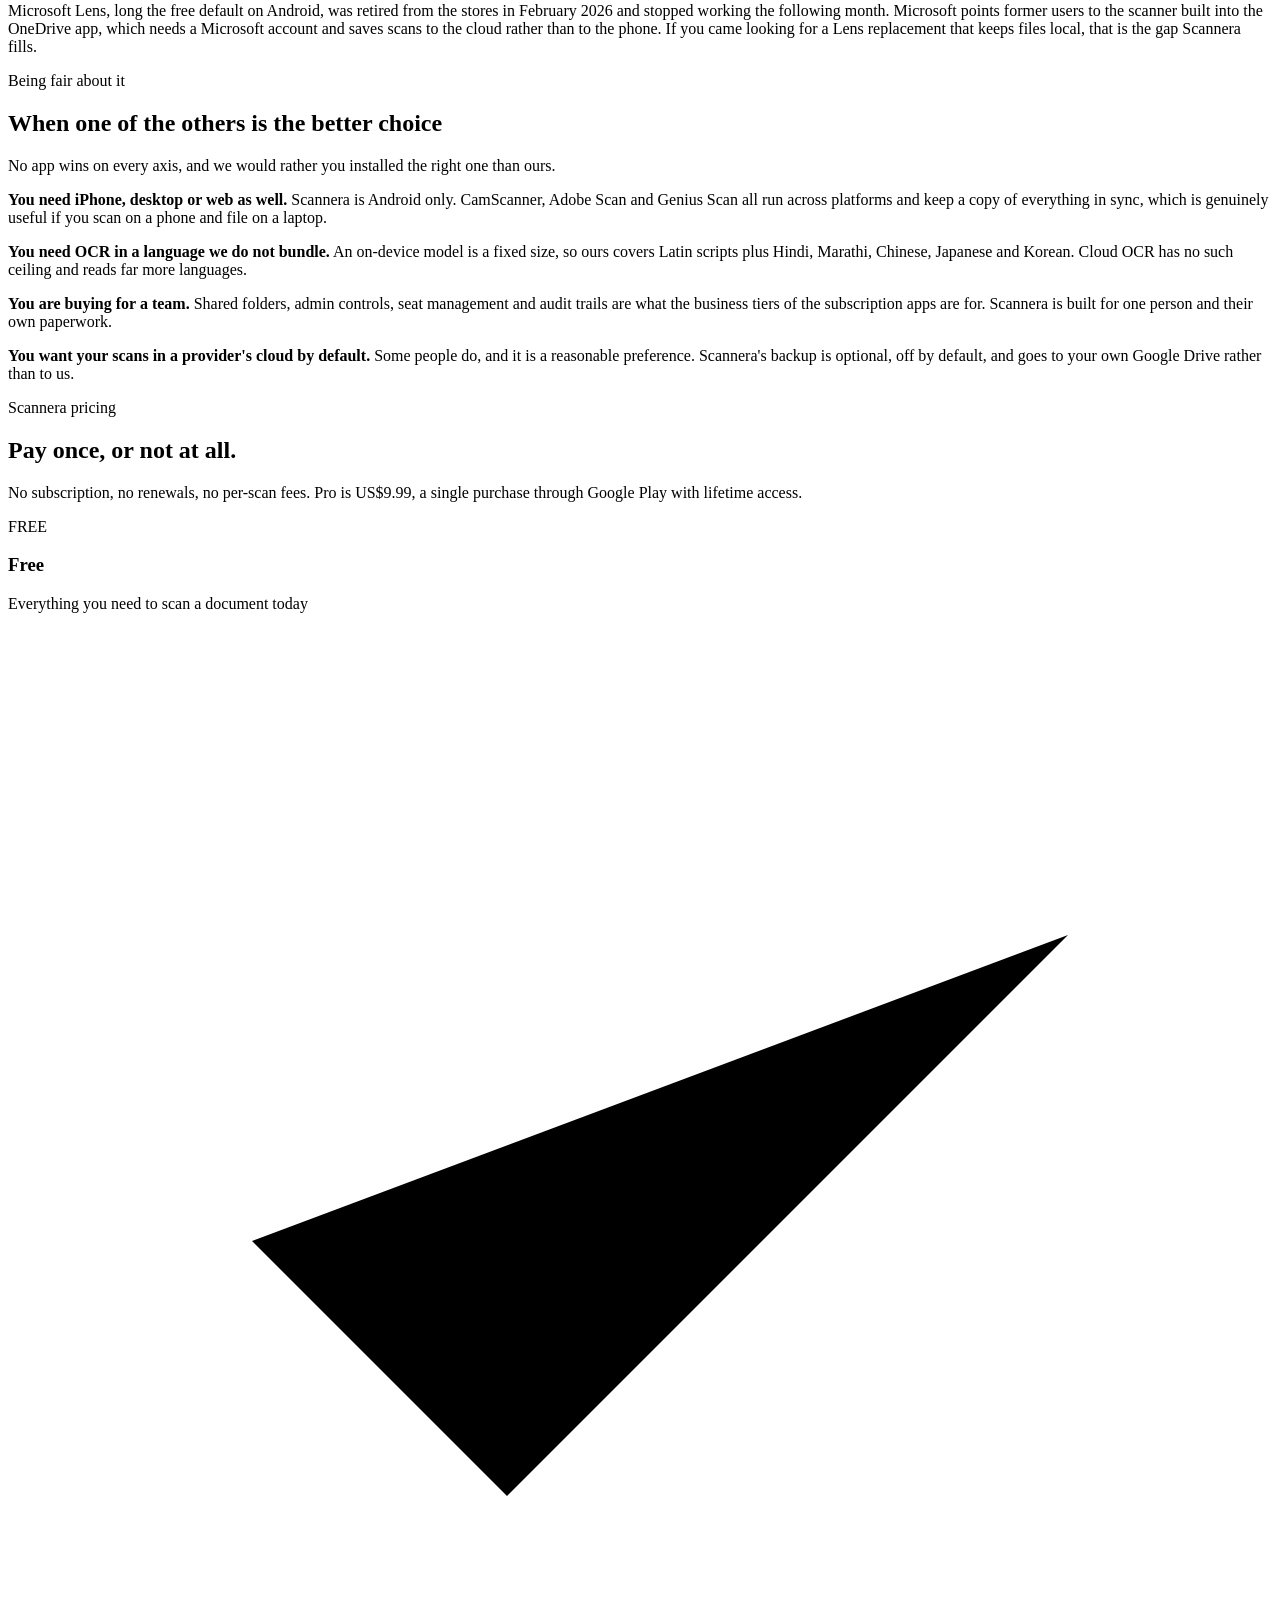
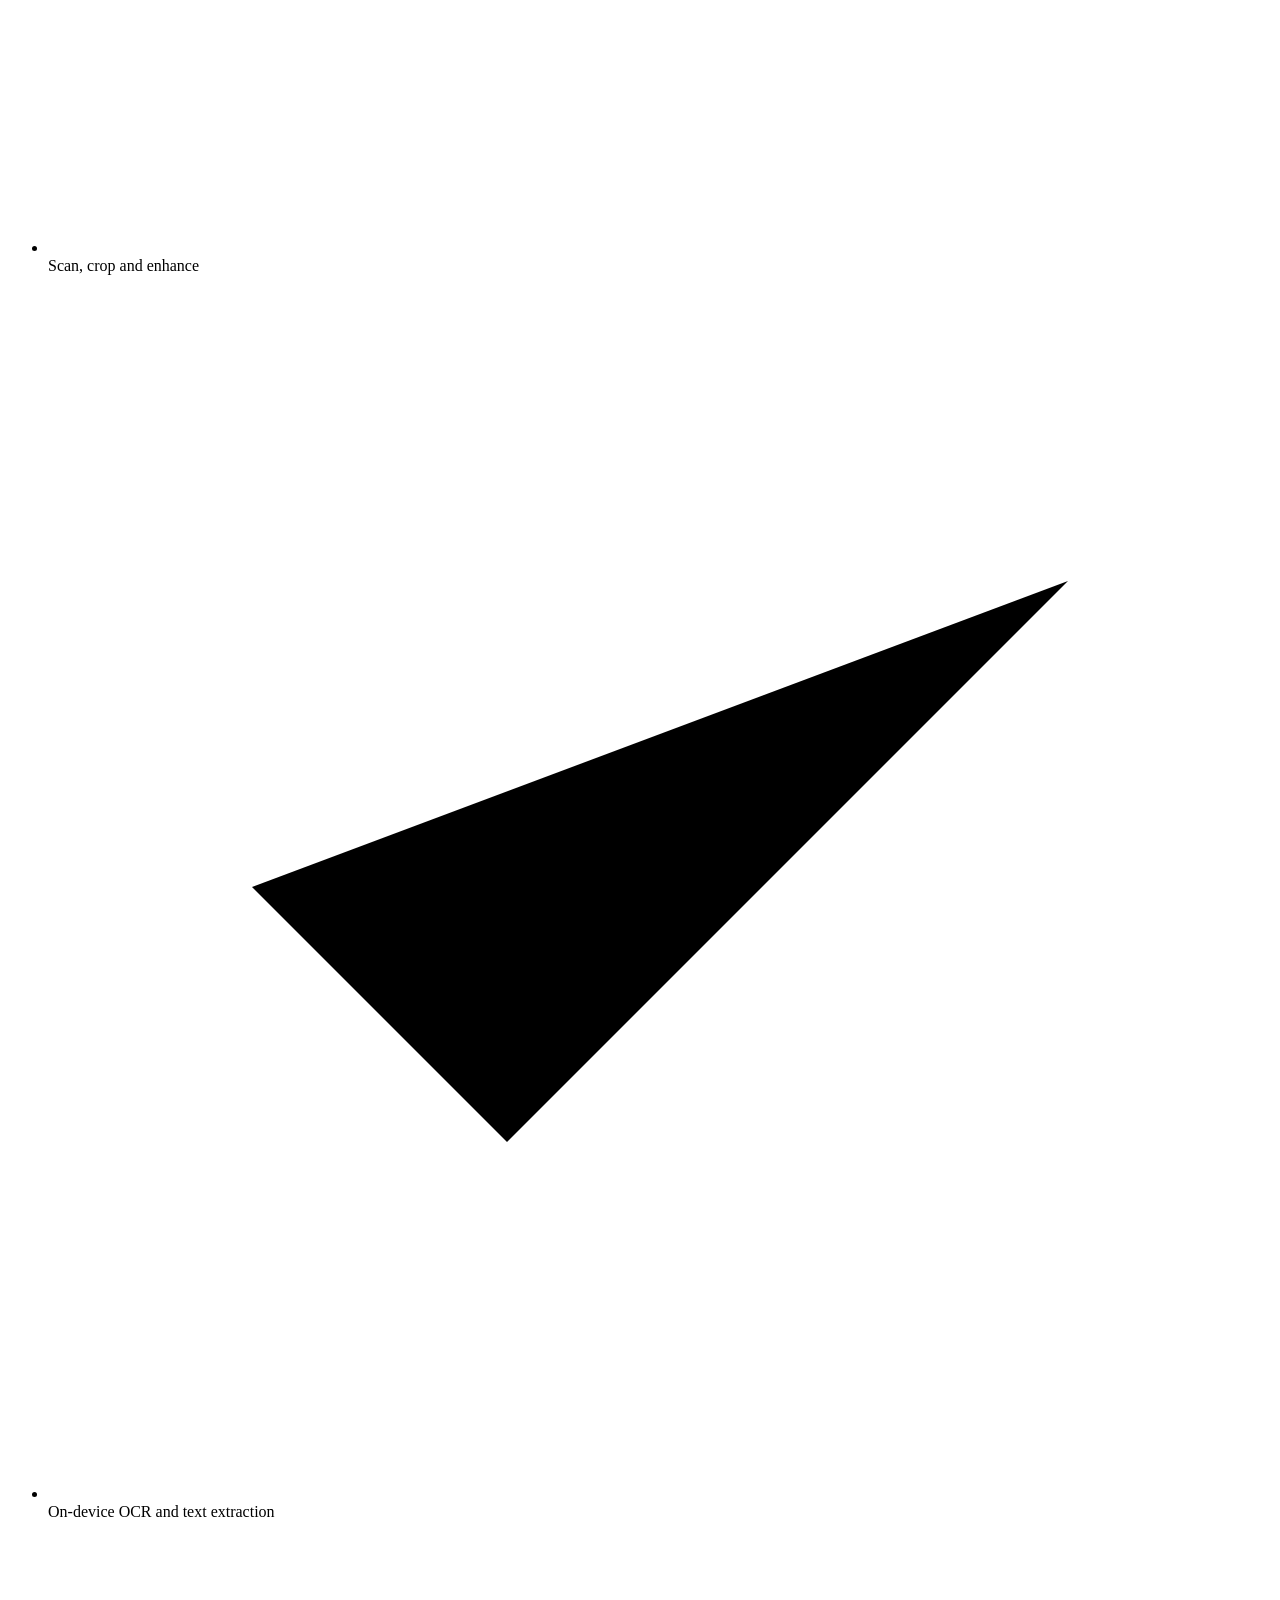
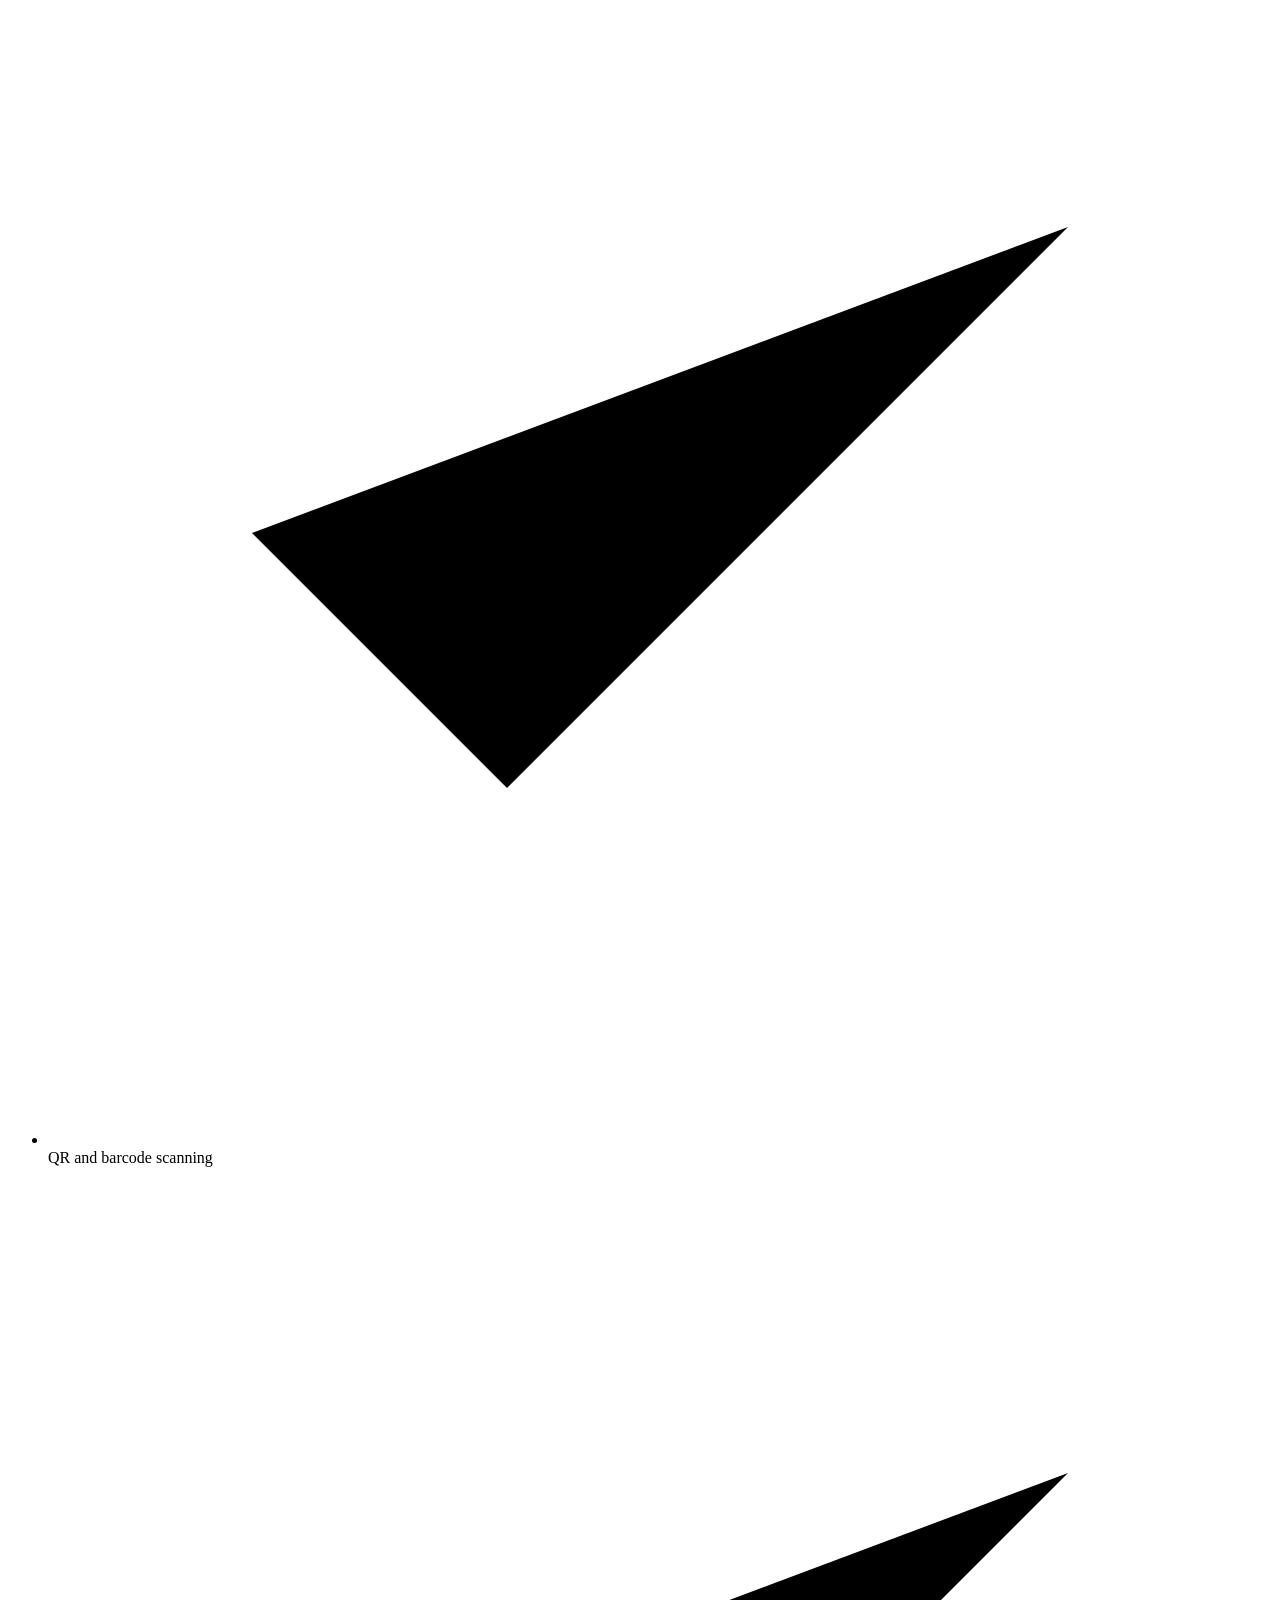
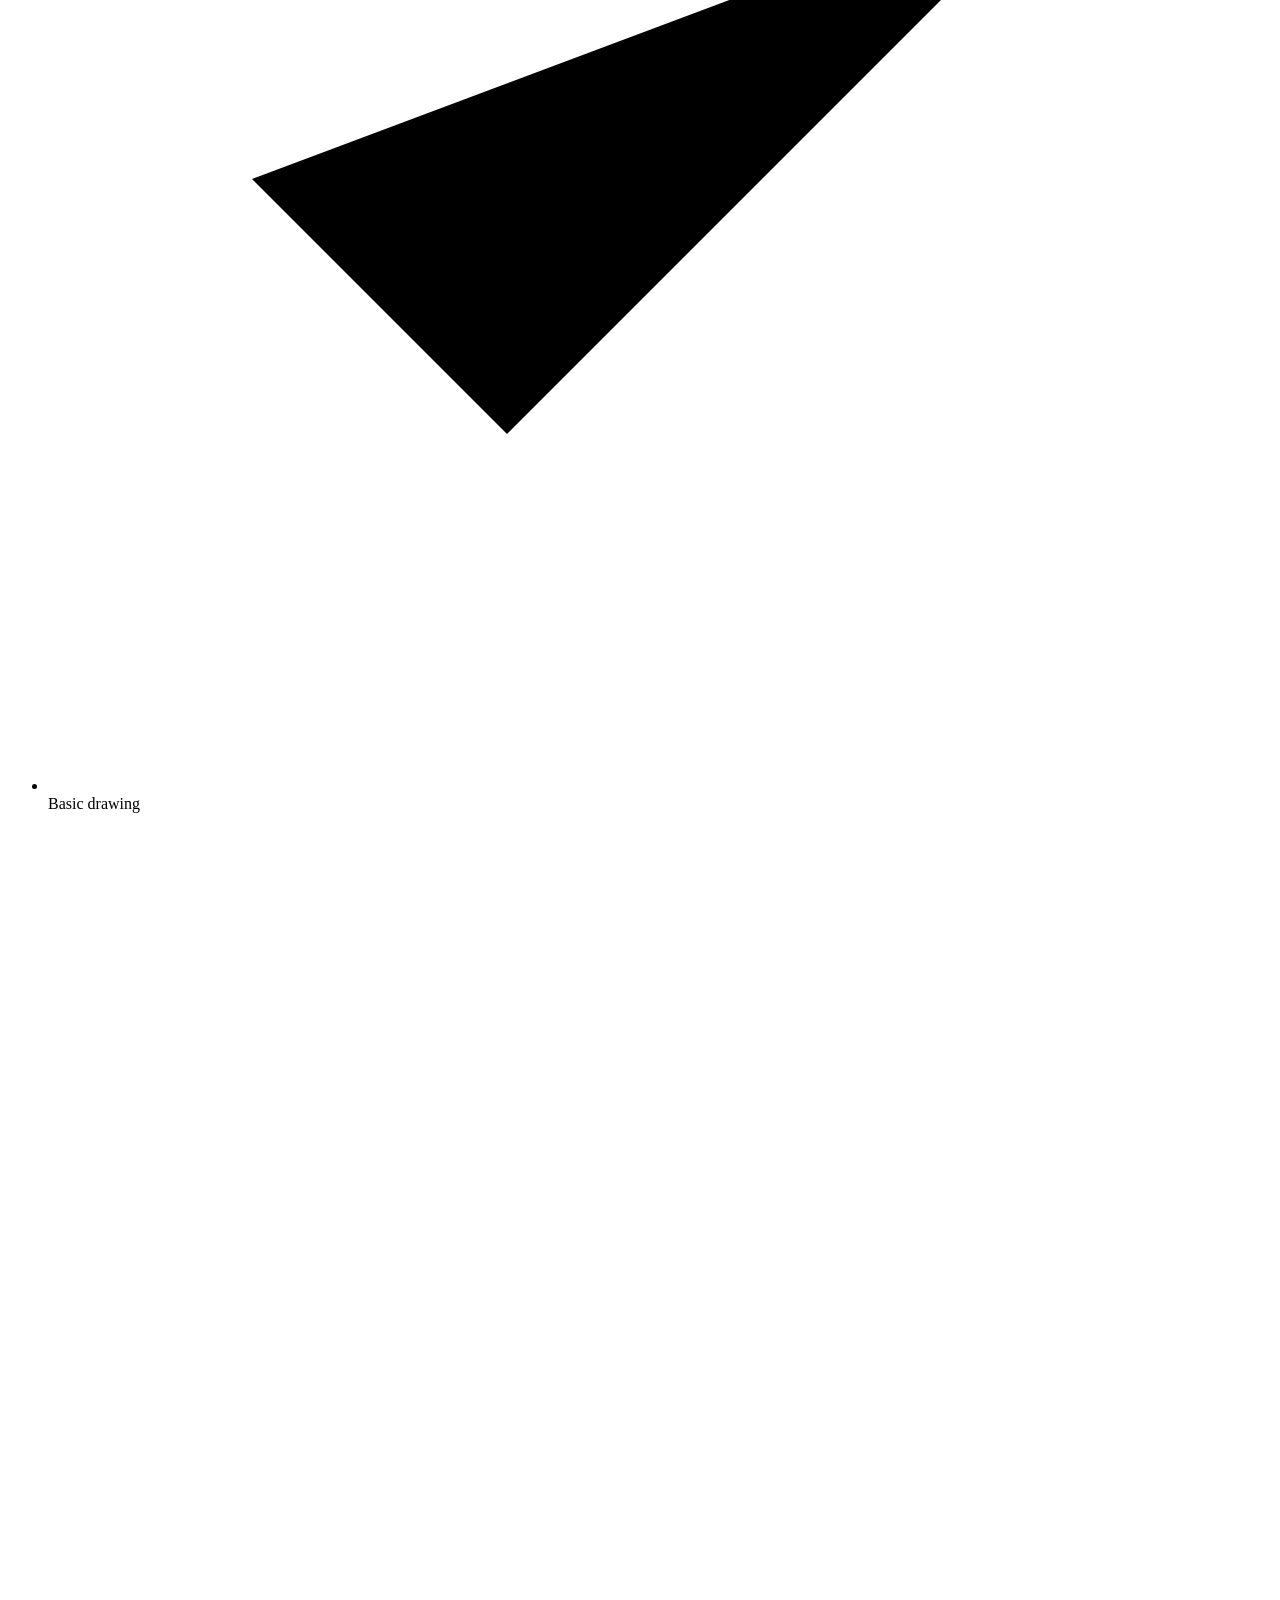
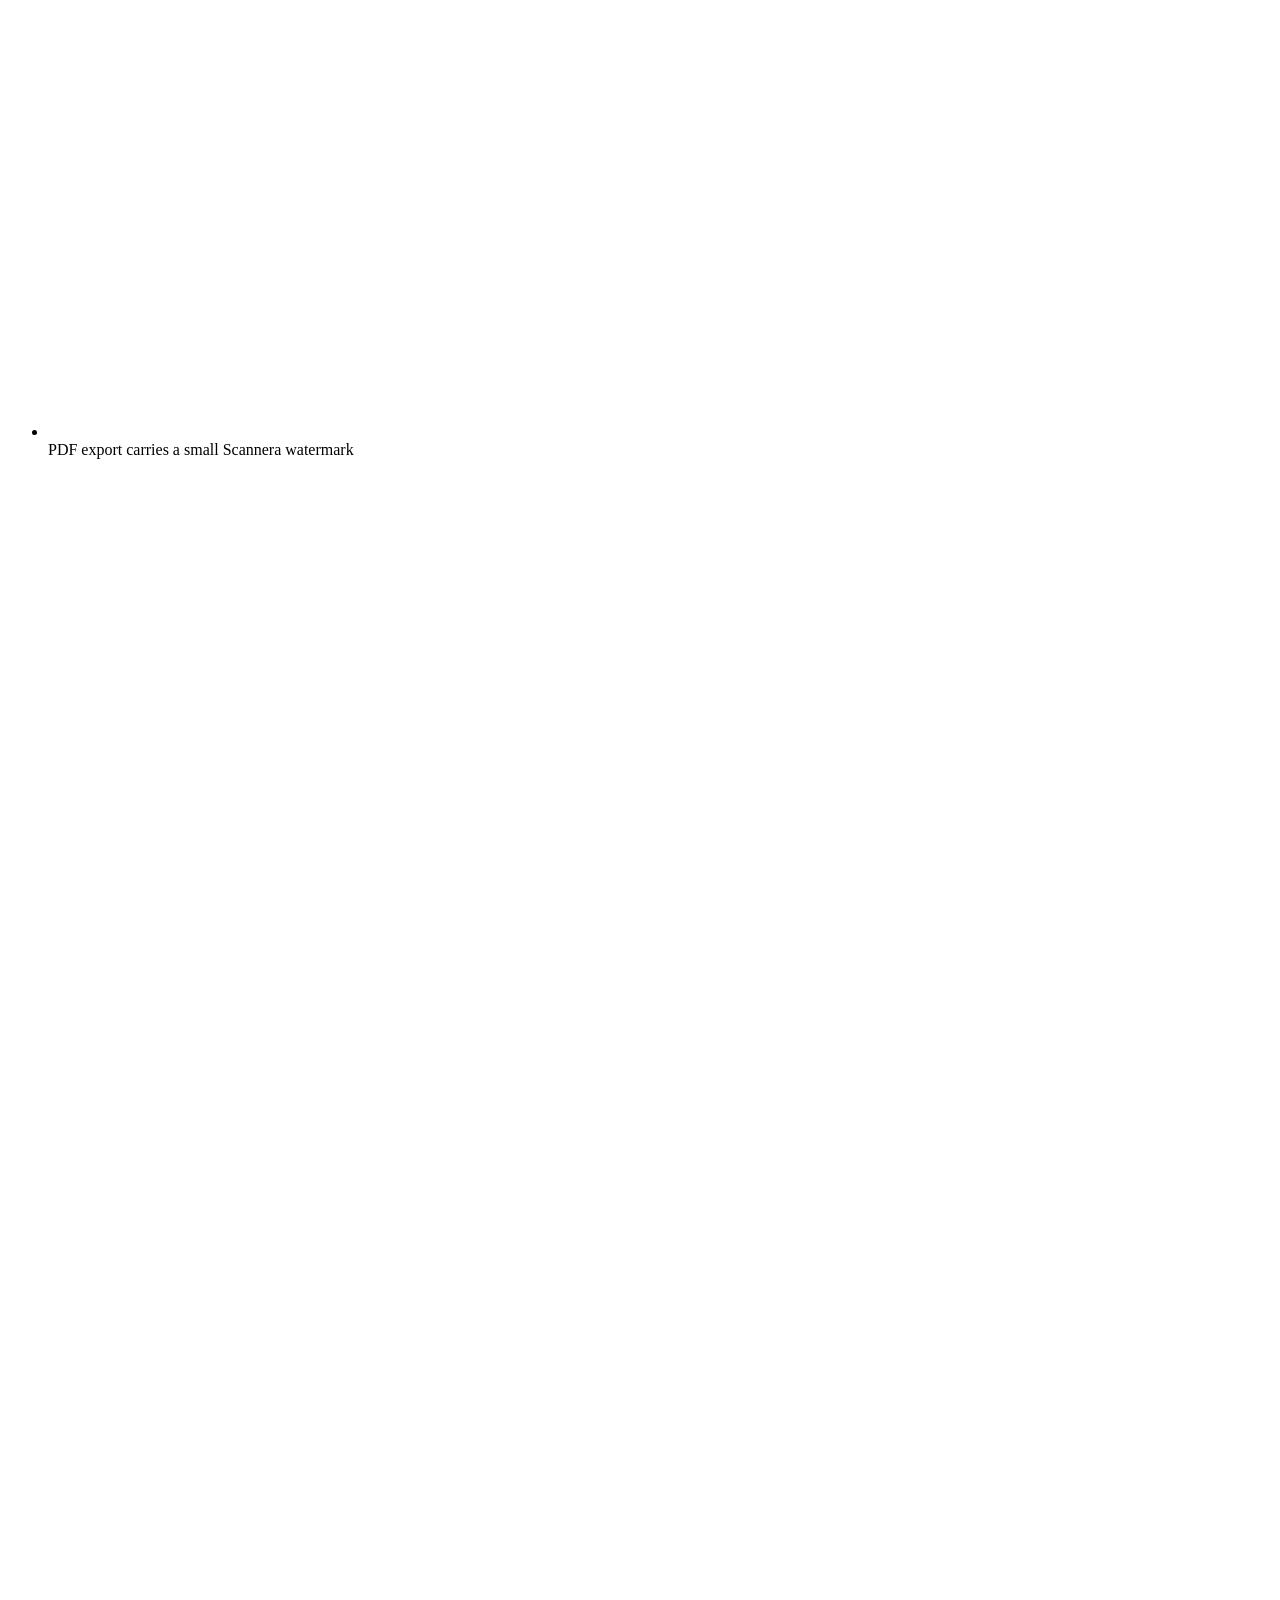
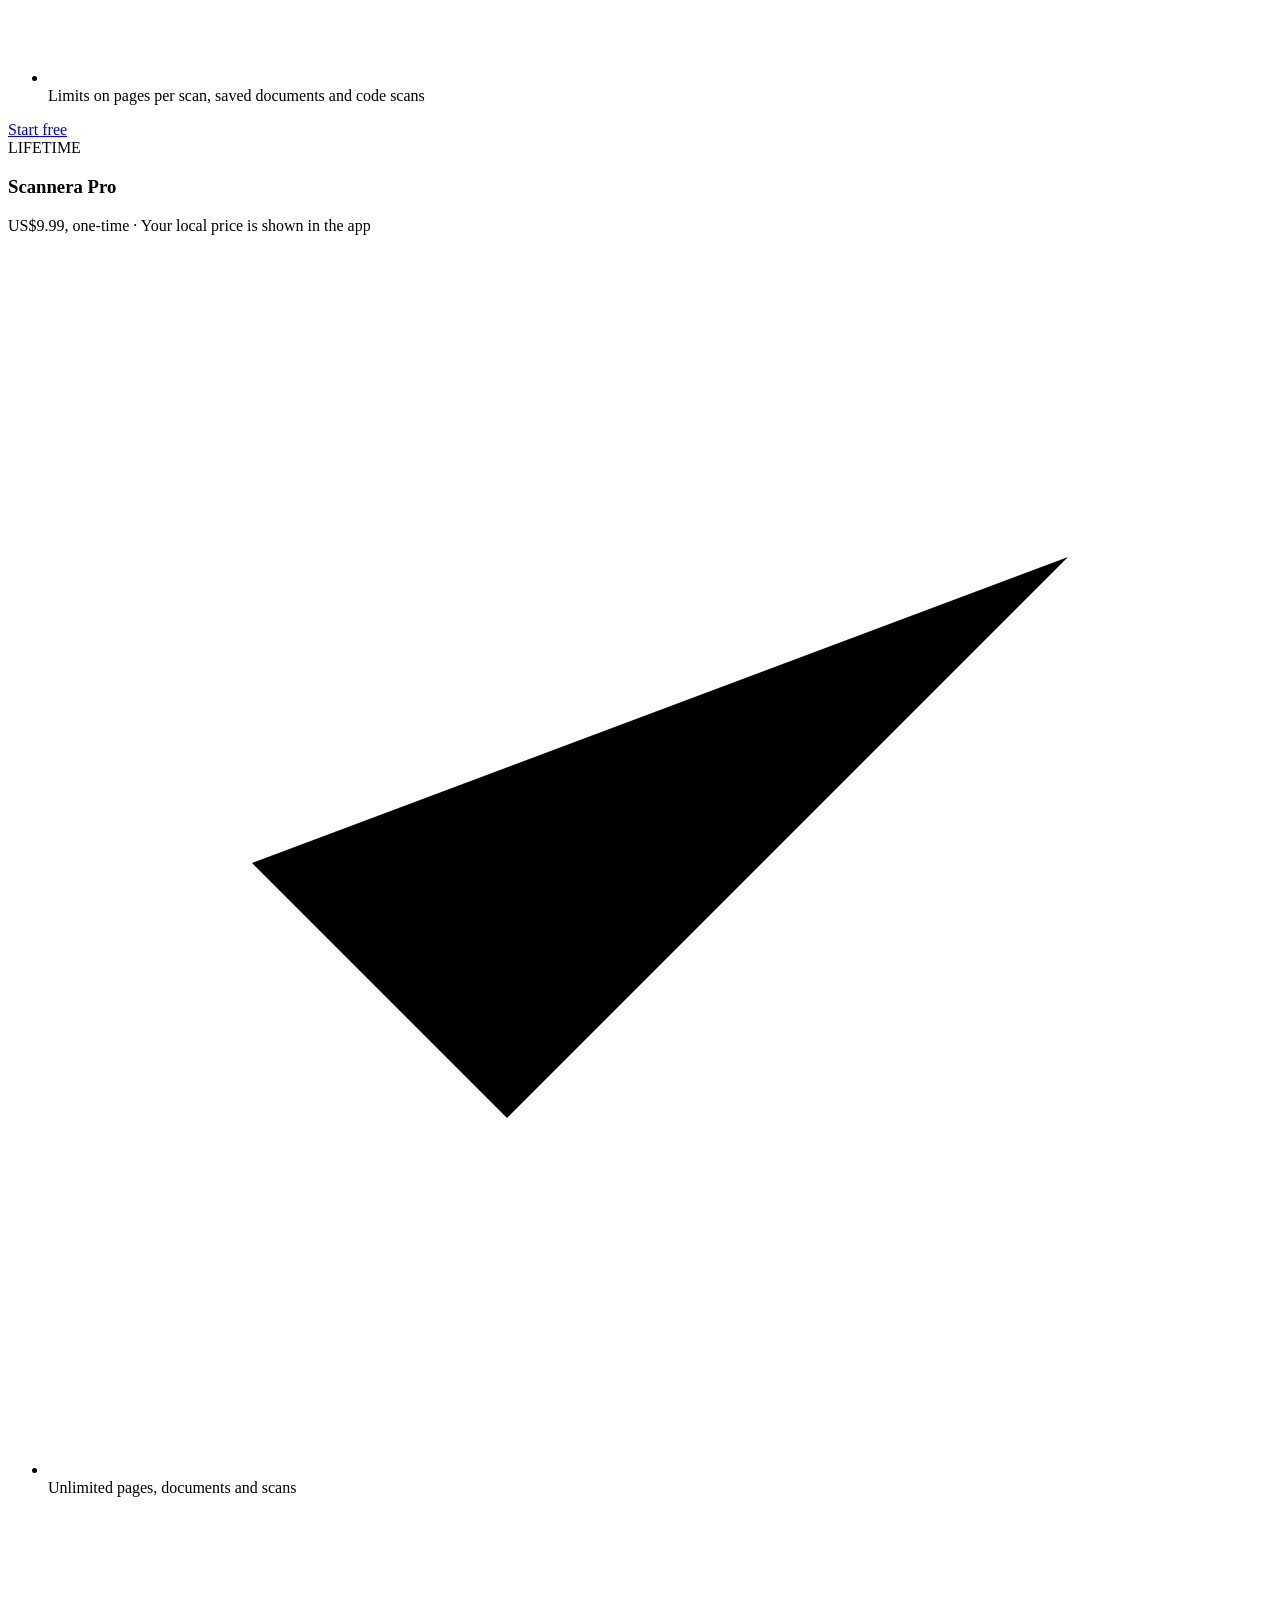
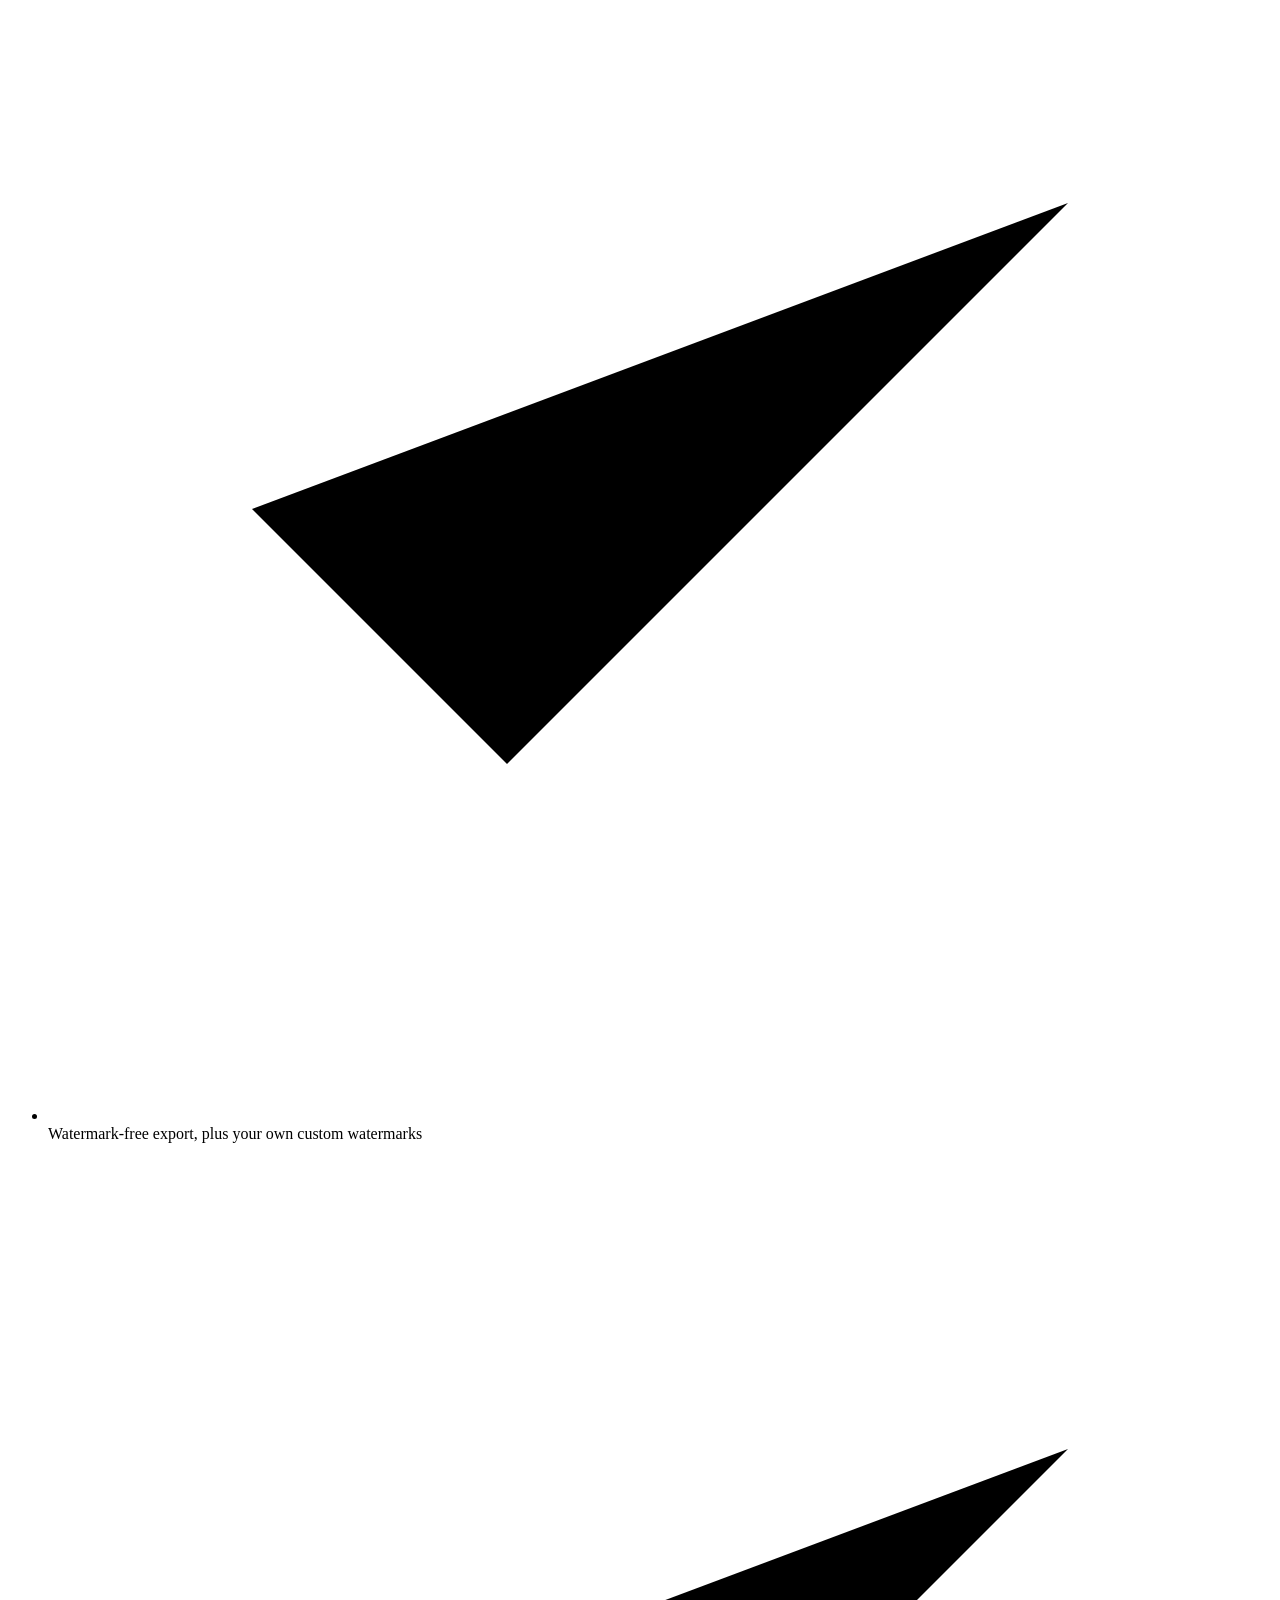
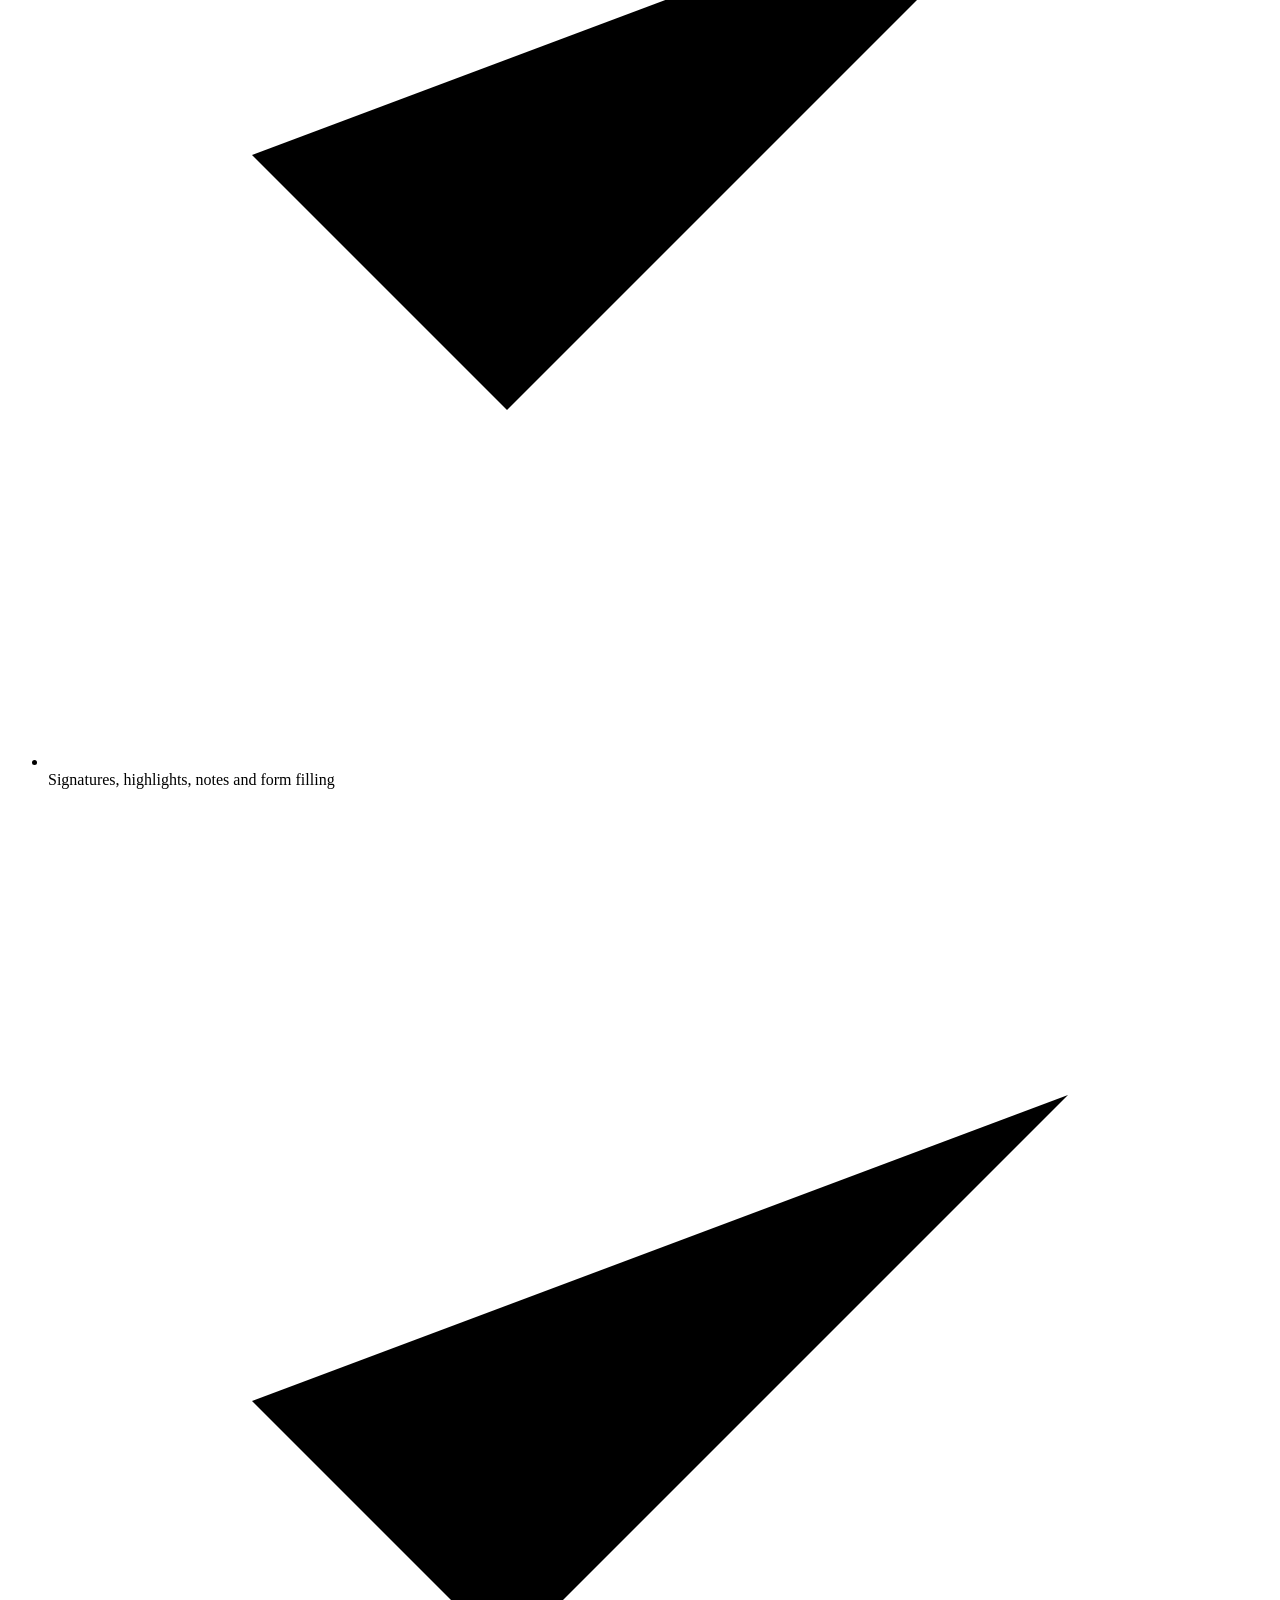
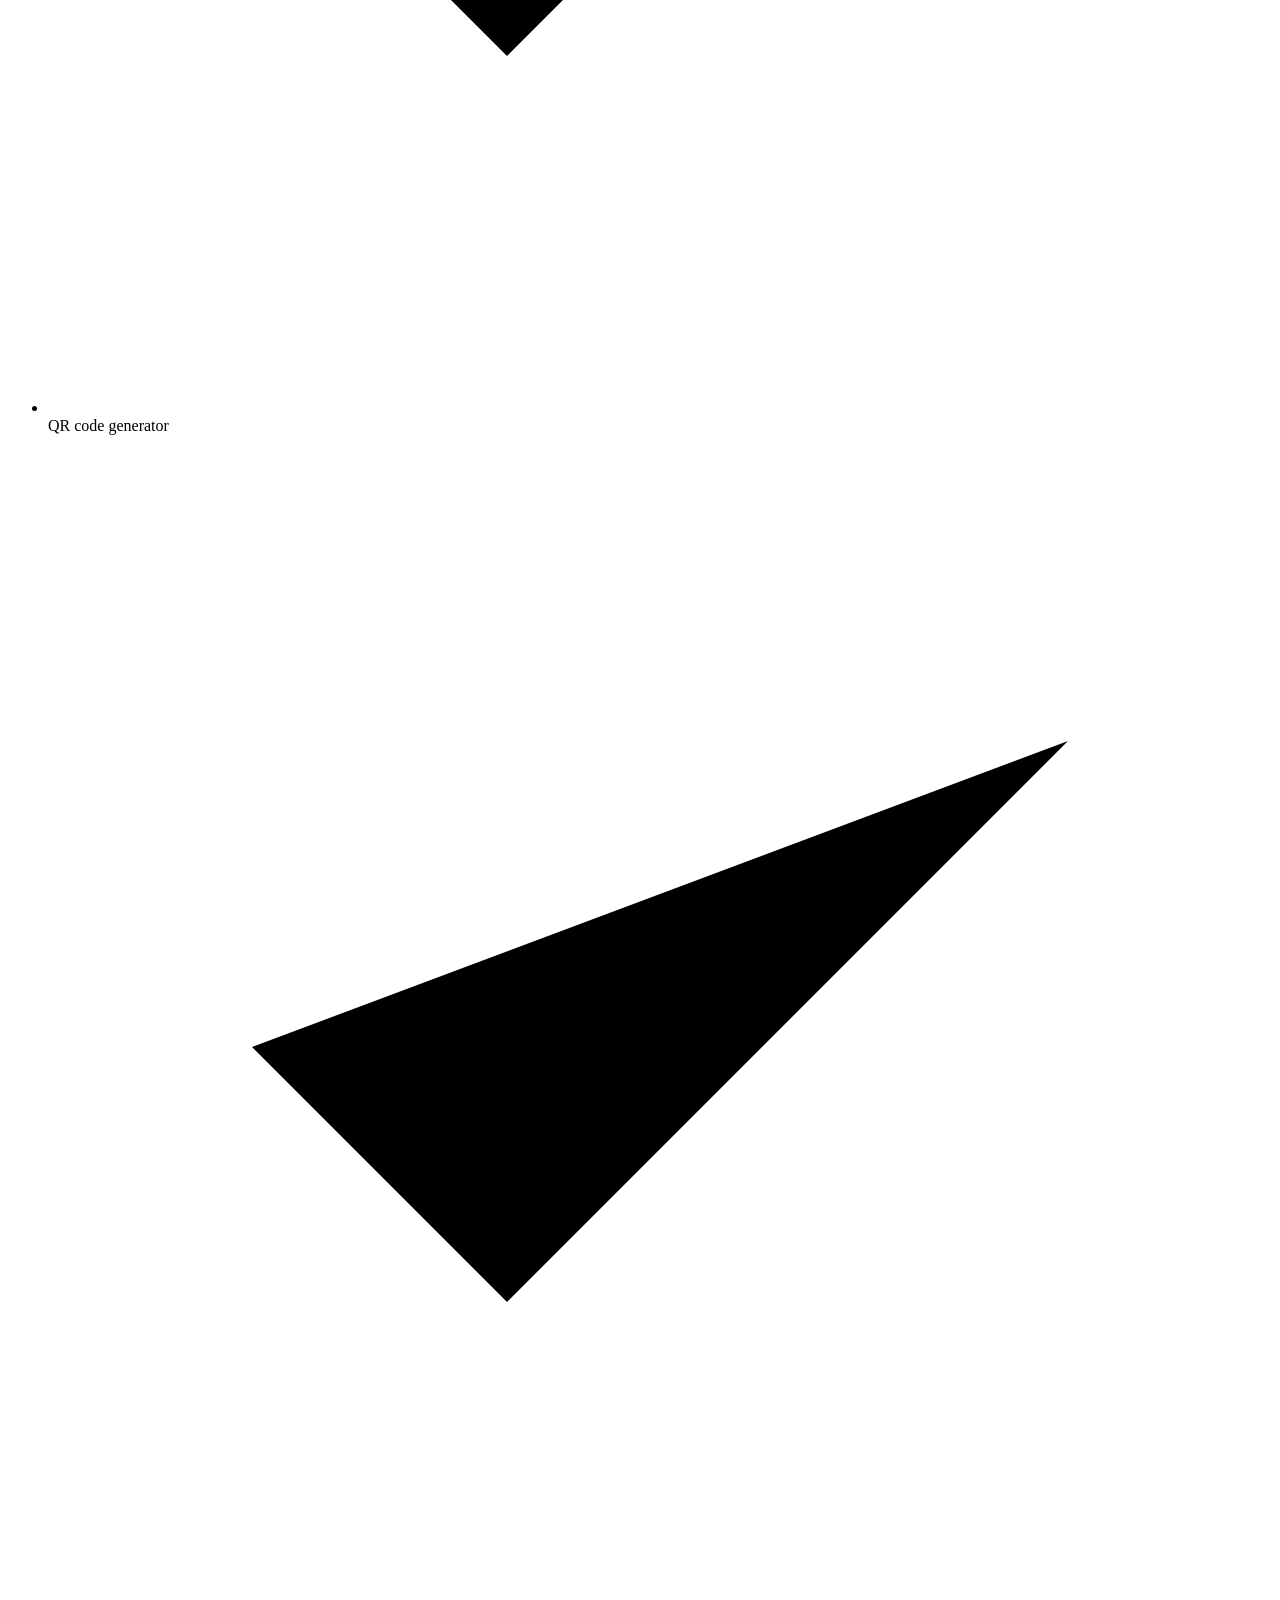
==== commit ba42aa9f: "State the Pro price on the comparison page US$9.99 once, said plainly next to roughly US$300 of CamS" ====
--- a/docs/compare/index.html
+++ b/docs/compare/index.html
@@ -95,7 +95,7 @@
       </div>
       <div class="card">
         <h3>What does it cost in five years?</h3>
-        <p>A yearly plan is not a price, it is a direction of travel. At around US$60 a year, five years of a scanner subscription runs to roughly US$300. Scannera Pro is one purchase, restorable on any device on the same Google Play account.</p>
+        <p>A yearly plan is not a price, it is a direction of travel. At around US$60 a year, five years of a scanner subscription runs to roughly US$300. Scannera Pro is US$9.99, paid once, restorable on any device on the same Google Play account.</p>
       </div>
     </div>
   </section>
@@ -218,7 +218,7 @@
           </tr>
           <tr>
             <th scope="row">Price</th>
-            <td>Free to use; Pro is a single purchase, price shown in the app</td>
+            <td>Free to use; Pro is US$9.99 once, with lifetime access</td>
             <td>Around US$60 a year, or about US$10 a month</td>
             <td>Premium commonly listed around US$70 a year</td>
             <td>Ultra listed around US$40 a year</td>
@@ -226,7 +226,7 @@
           </tr>
           <tr>
             <th scope="row">Cost over five years</th>
-            <td>Paid once, then nothing</td>
+            <td>US$9.99, paid once, then nothing</td>
             <td>Roughly US$300</td>
             <td>Roughly US$350</td>
             <td>Roughly US$200</td>
@@ -260,7 +260,7 @@
     <div class="head">
       <span class="eyebrow">Scannera pricing</span>
       <h2>Pay once, or not at all.</h2>
-      <p>No subscription, no renewals, no per-scan fees. Pro is a single purchase through Google Play with lifetime access.</p>
+      <p>No subscription, no renewals, no per-scan fees. Pro is US$9.99, a single purchase through Google Play with lifetime access.</p>
     </div>
     <div class="tiers">
       <div class="tier">
@@ -280,7 +280,7 @@
       <div class="tier featured">
         <span class="badge">LIFETIME</span>
         <h3>Scannera Pro</h3>
-        <p class="sub">One-time payment · Current price shown in the app</p>
+        <p class="sub">US$9.99, one-time · Your local price is shown in the app</p>
         <ul>
           <li class="yes"><svg viewBox="0 0 24 24" aria-hidden="true"><path d="m4 12 5 5L20 6"/></svg><span>Unlimited pages, documents and scans</span></li>
           <li class="yes"><svg viewBox="0 0 24 24" aria-hidden="true"><path d="m4 12 5 5L20 6"/></svg><span>Watermark-free export, plus your own custom watermarks</span></li>
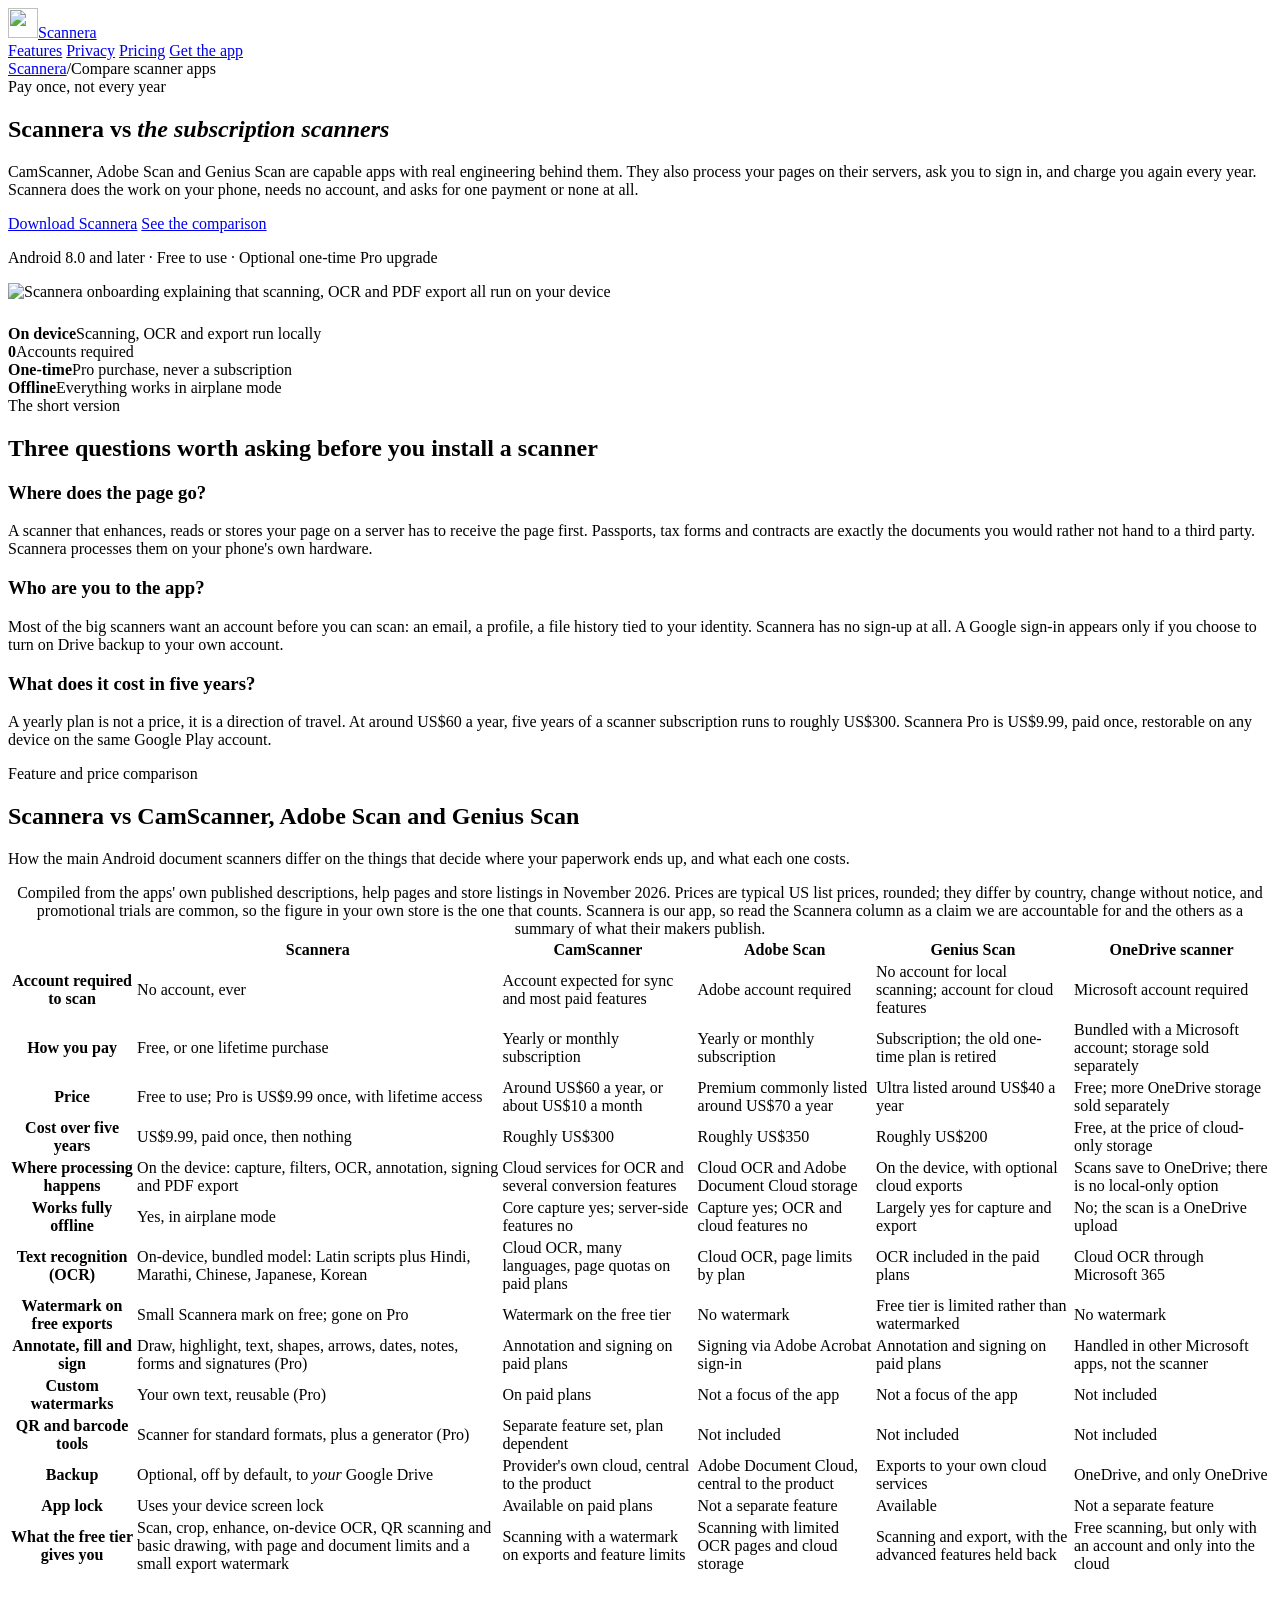
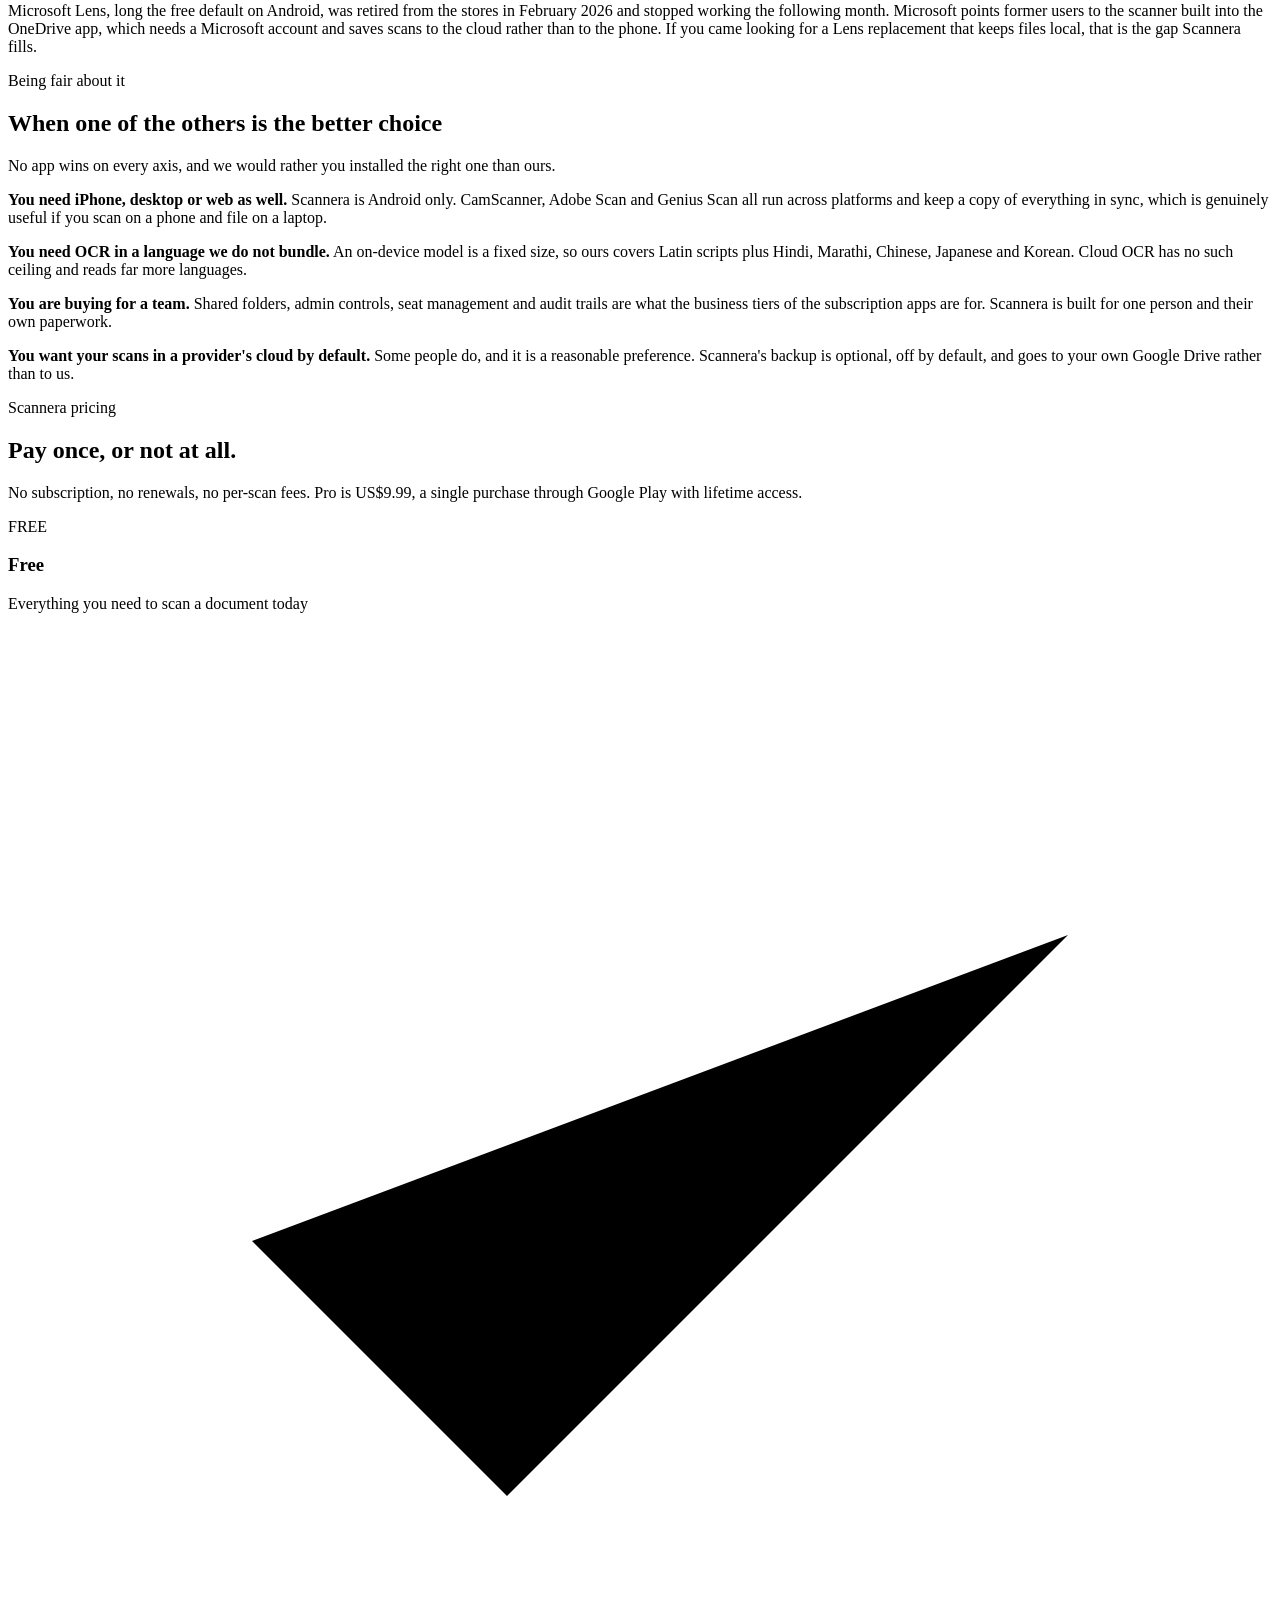
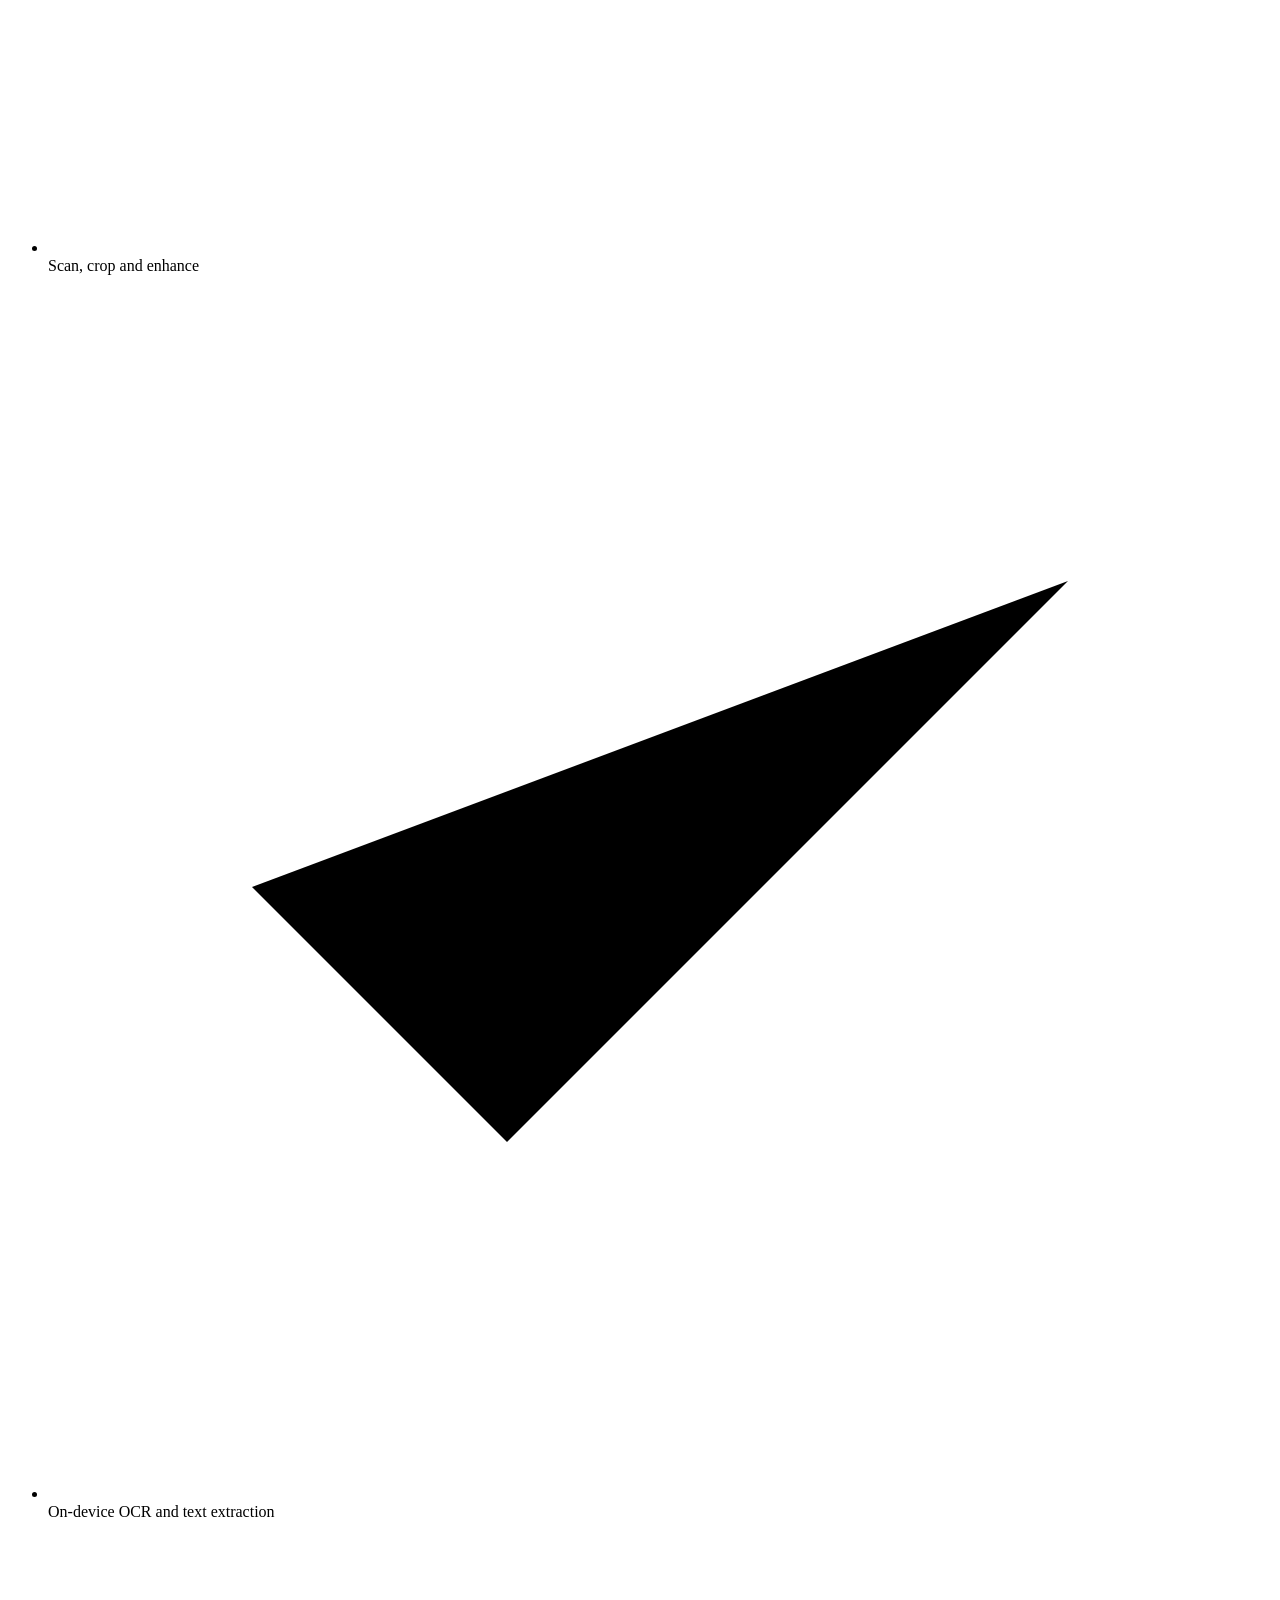
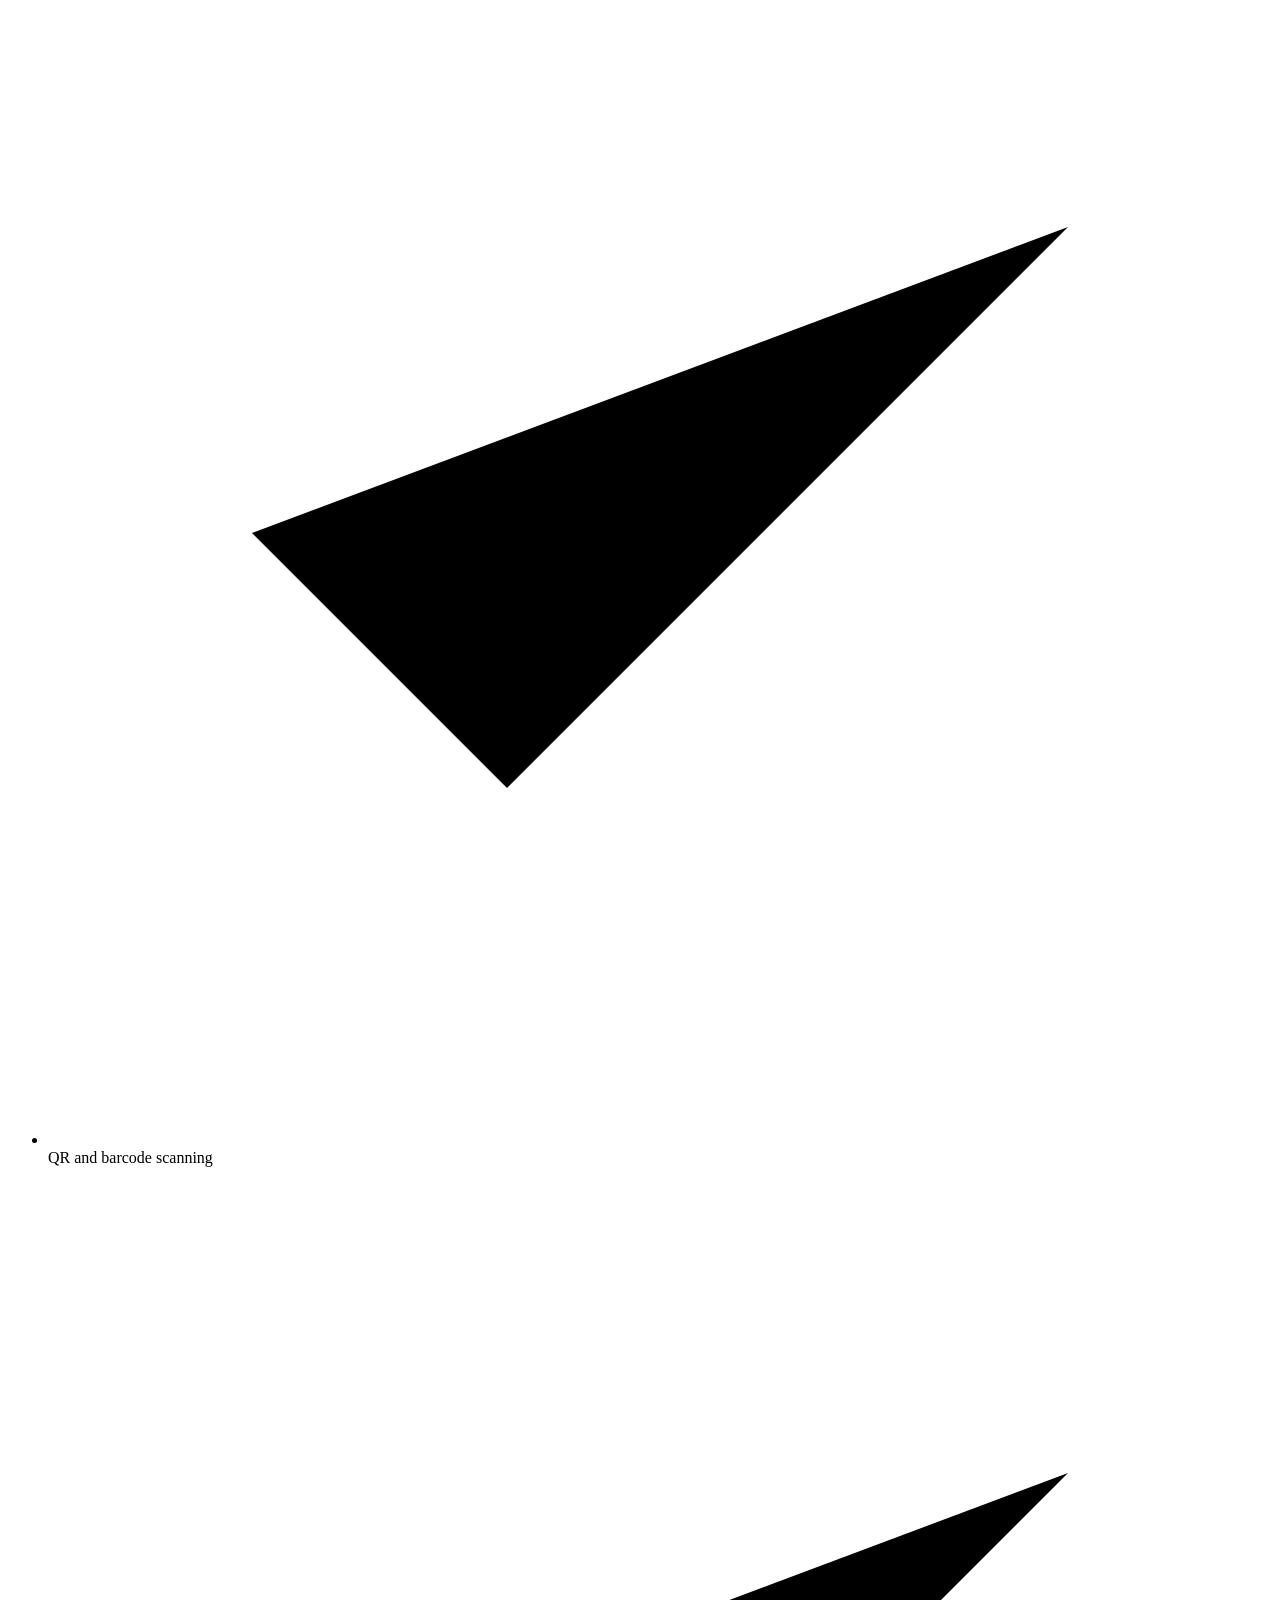
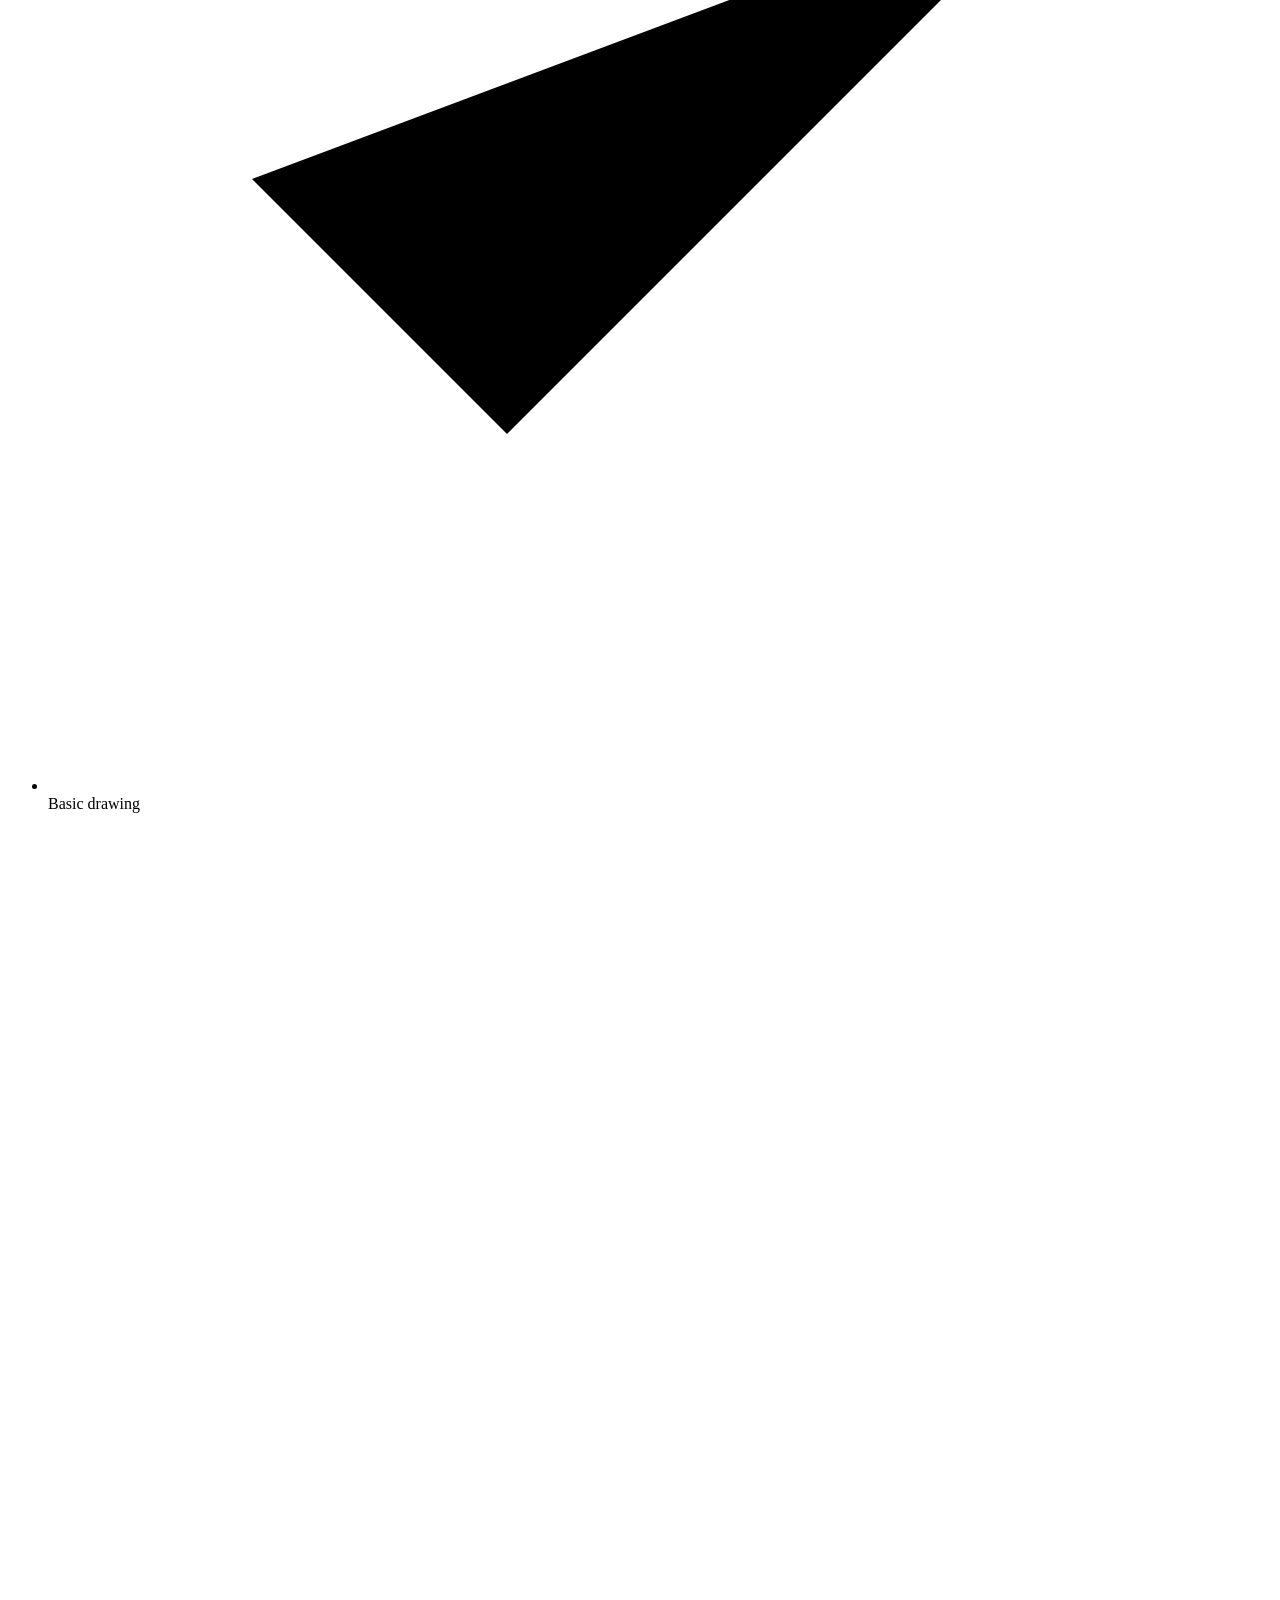
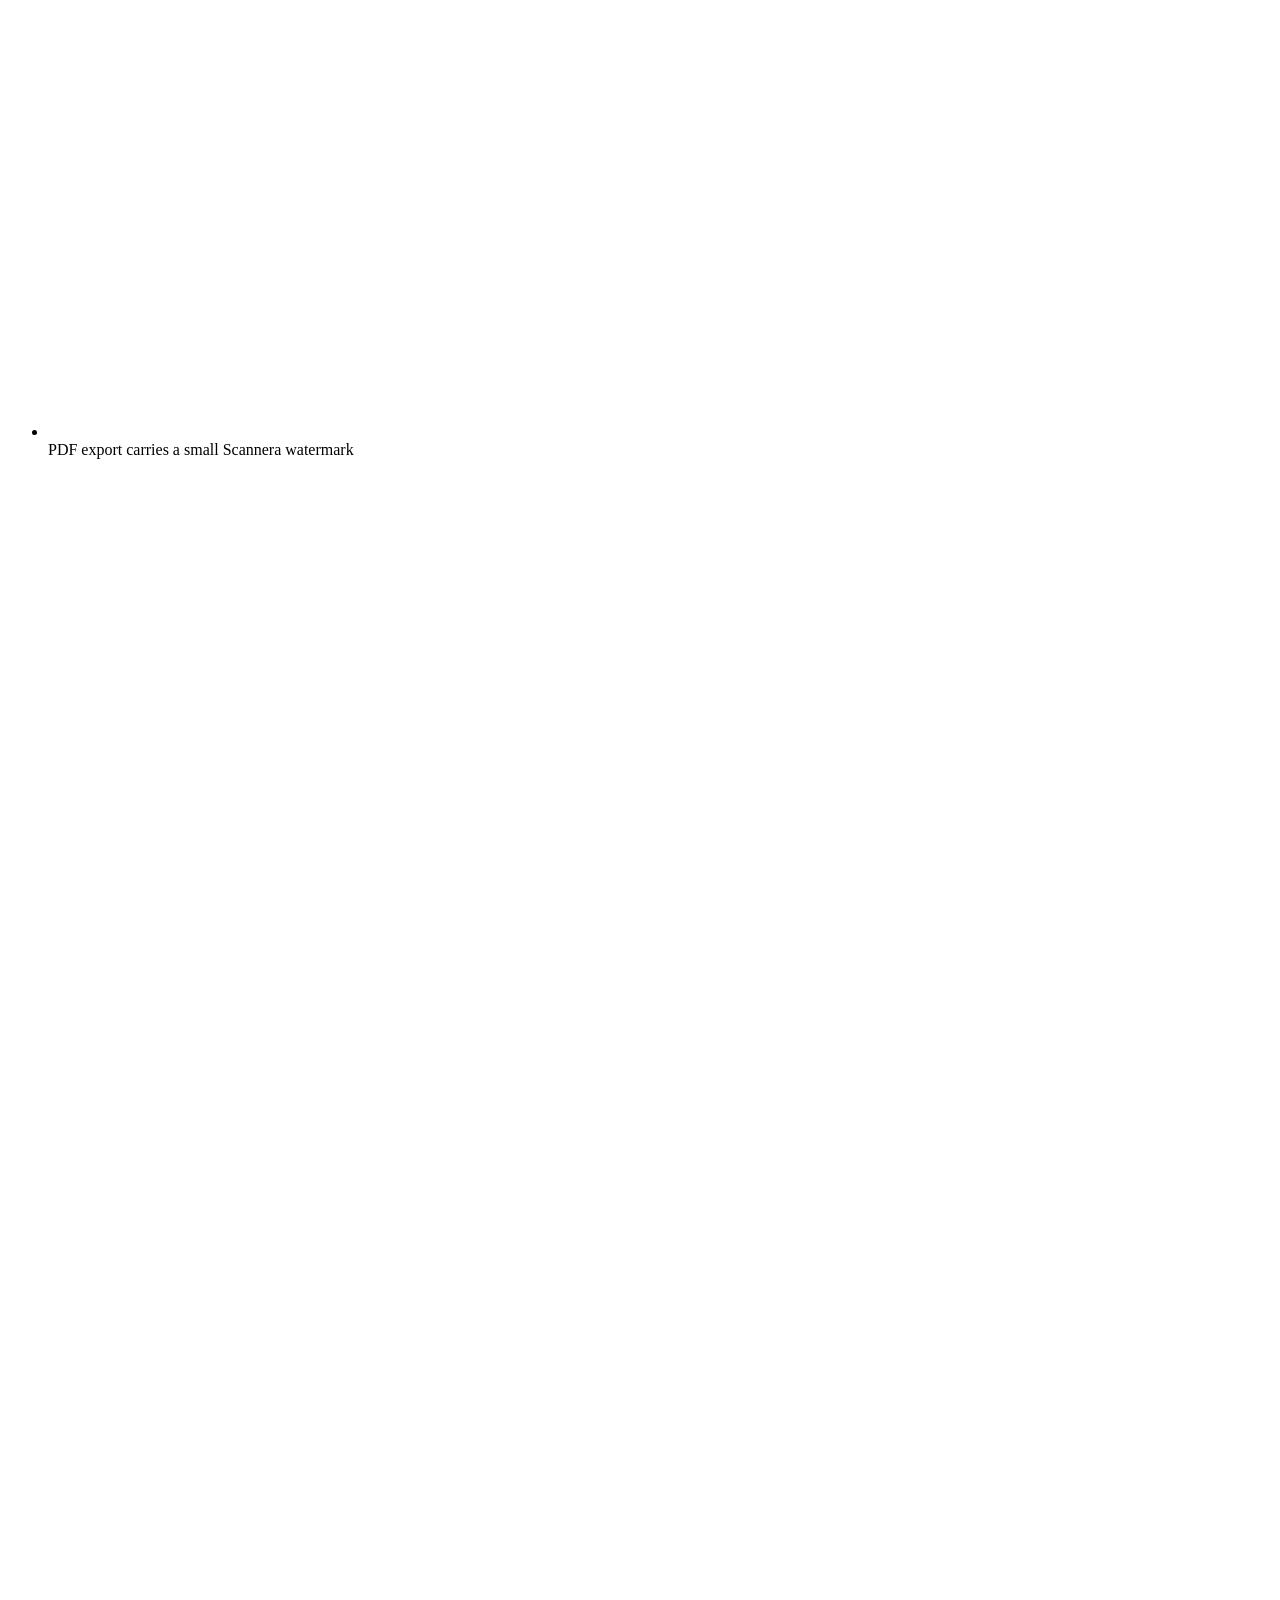
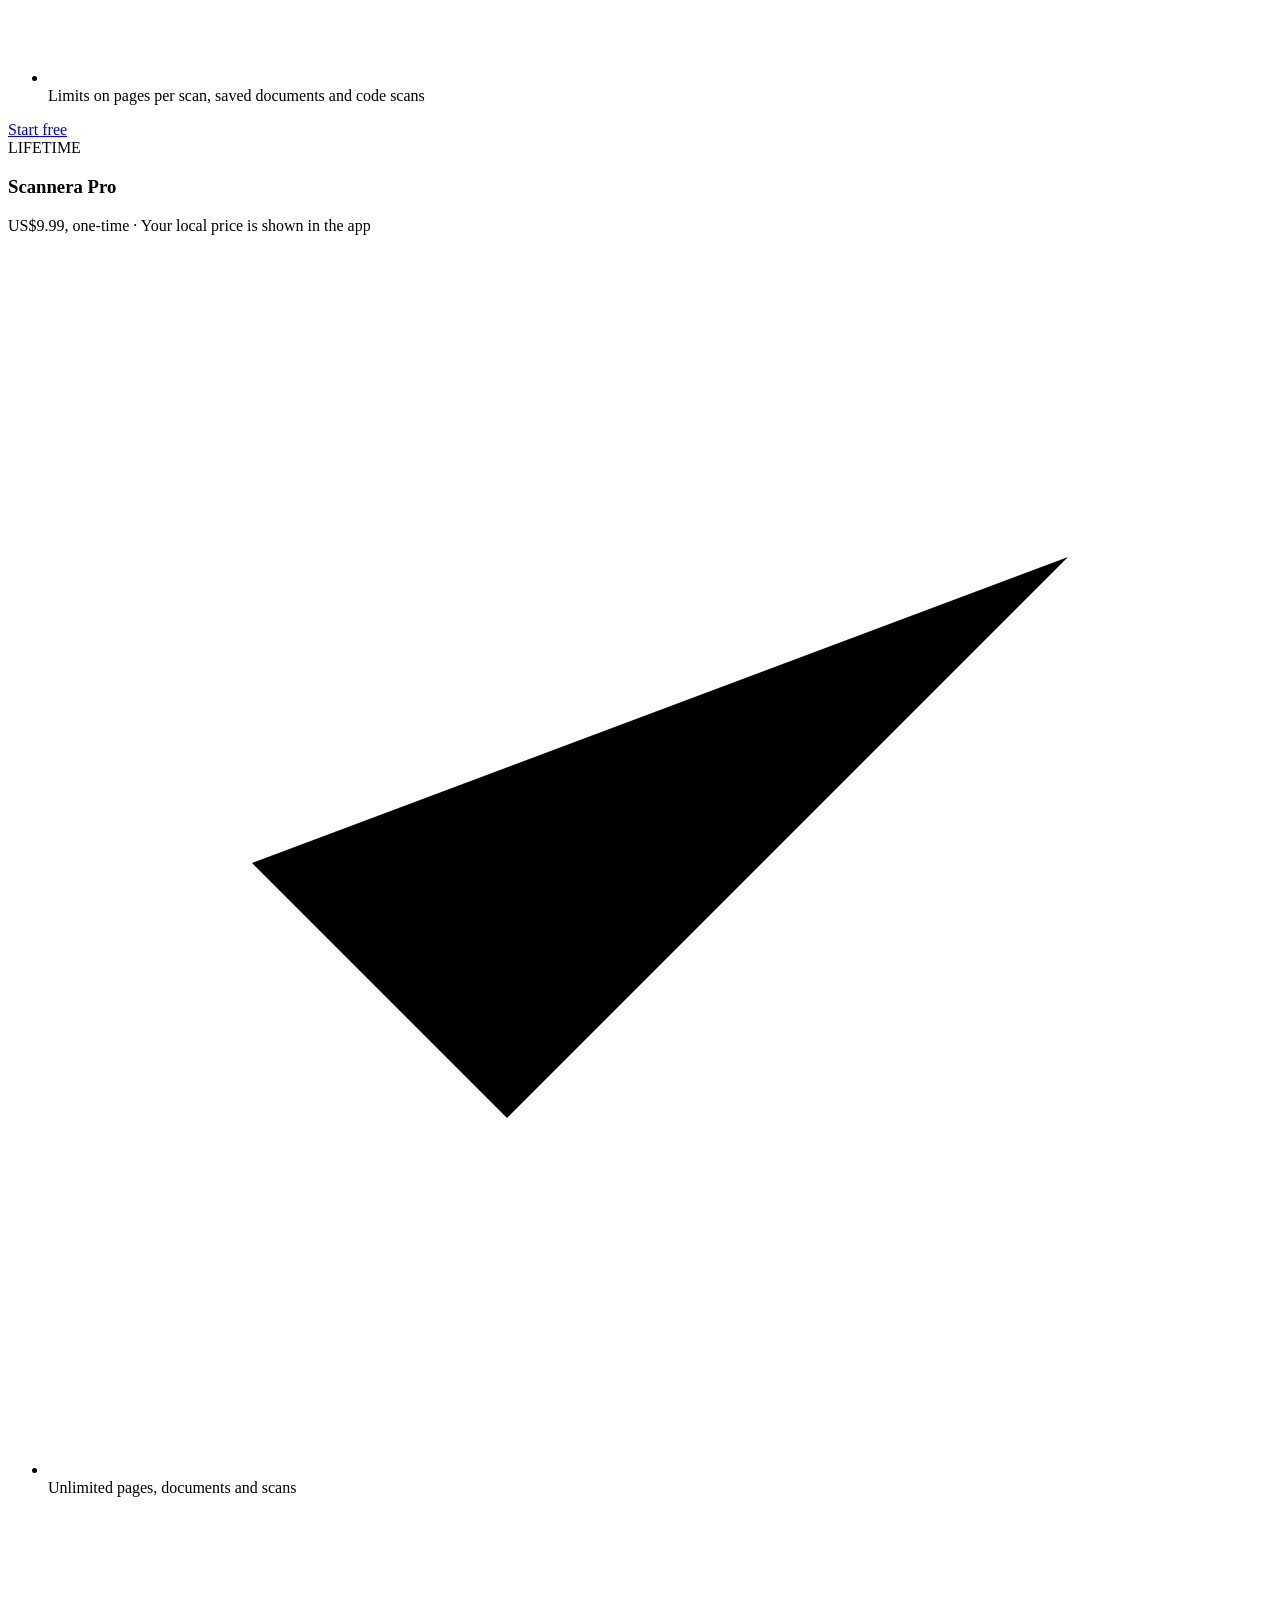
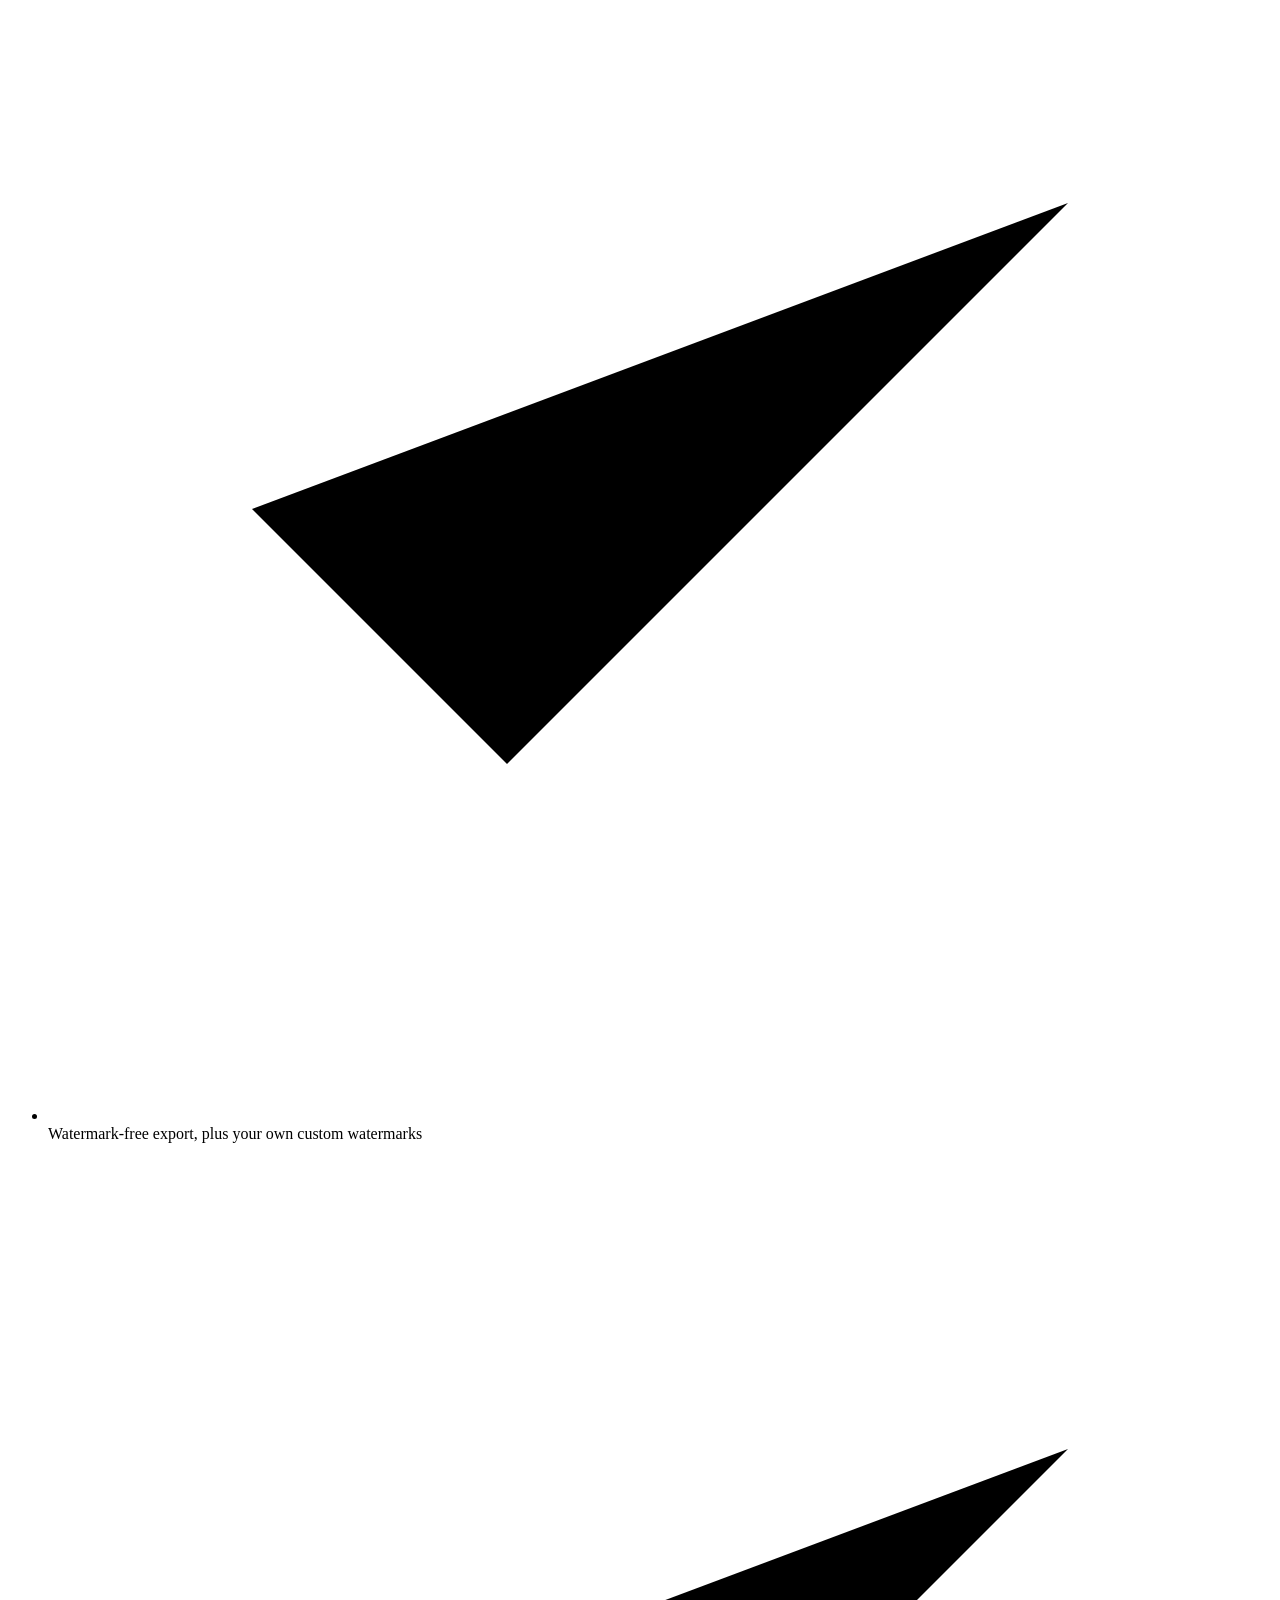
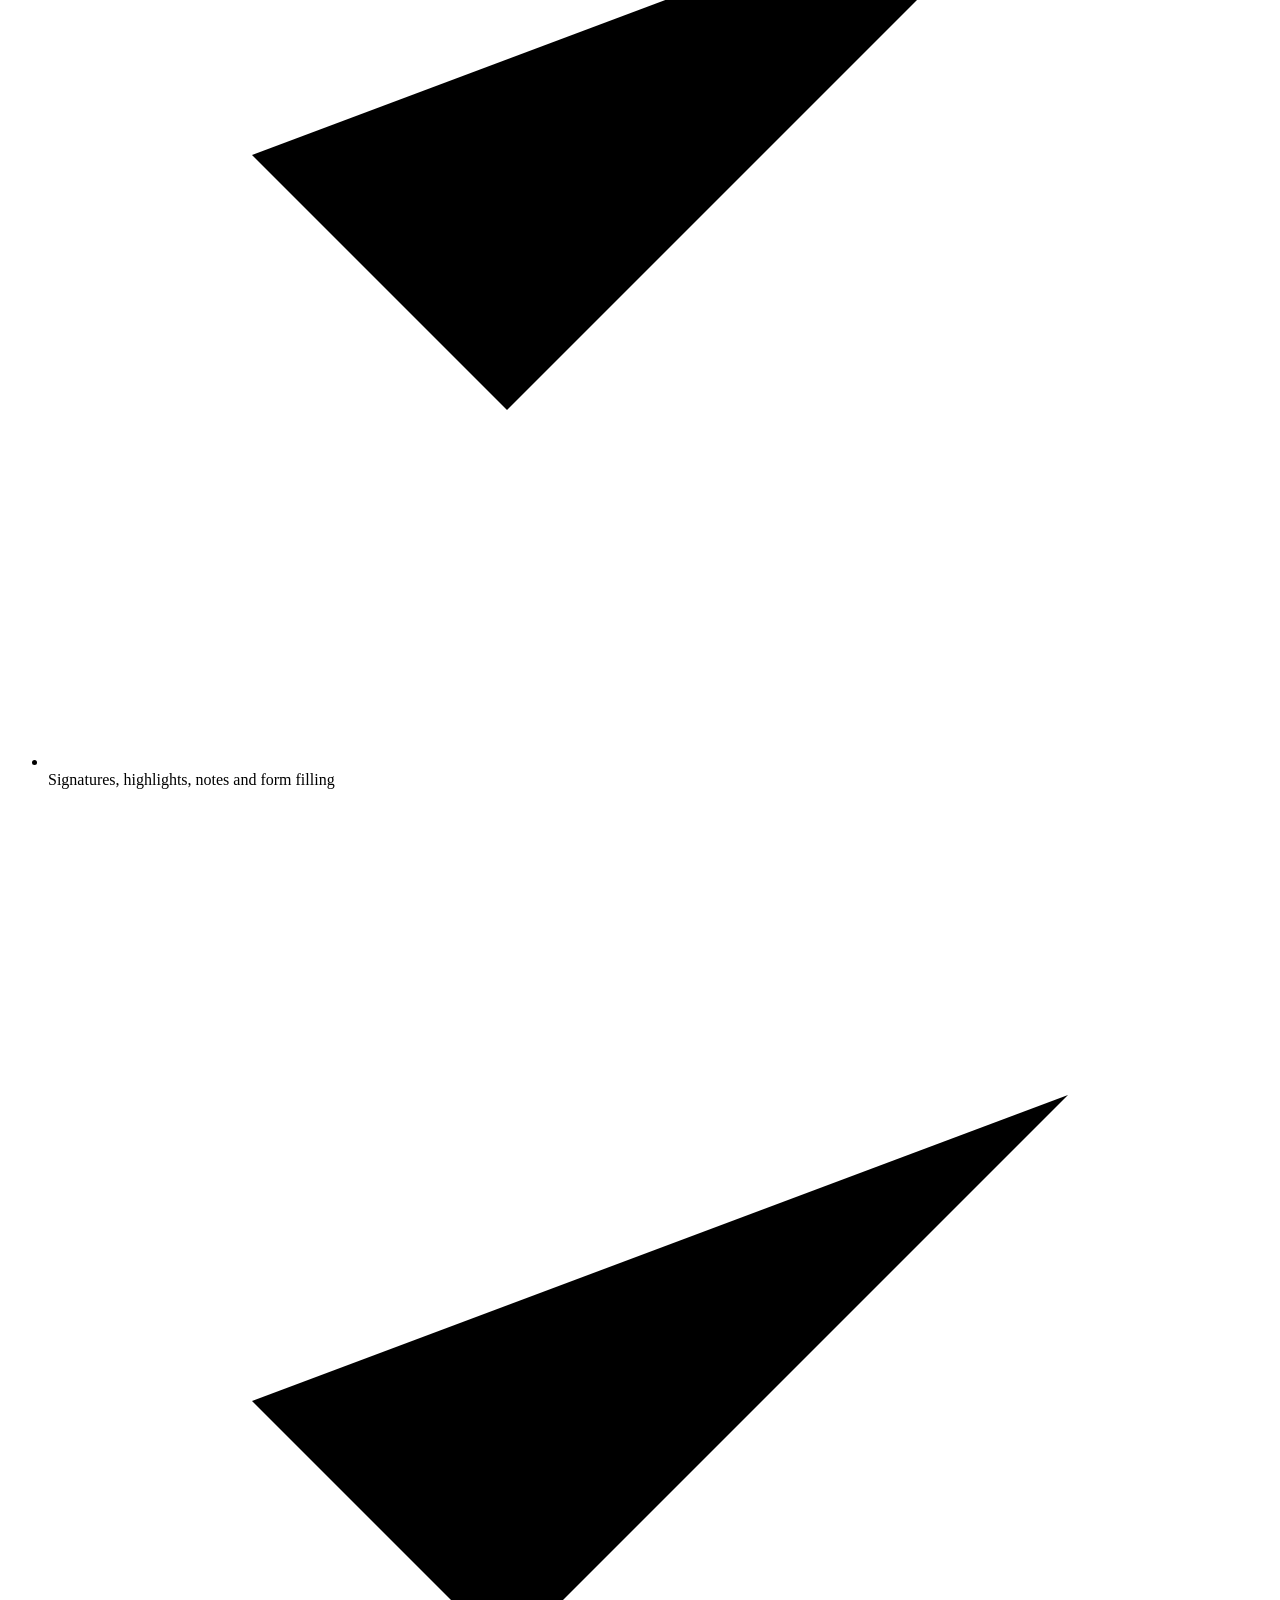
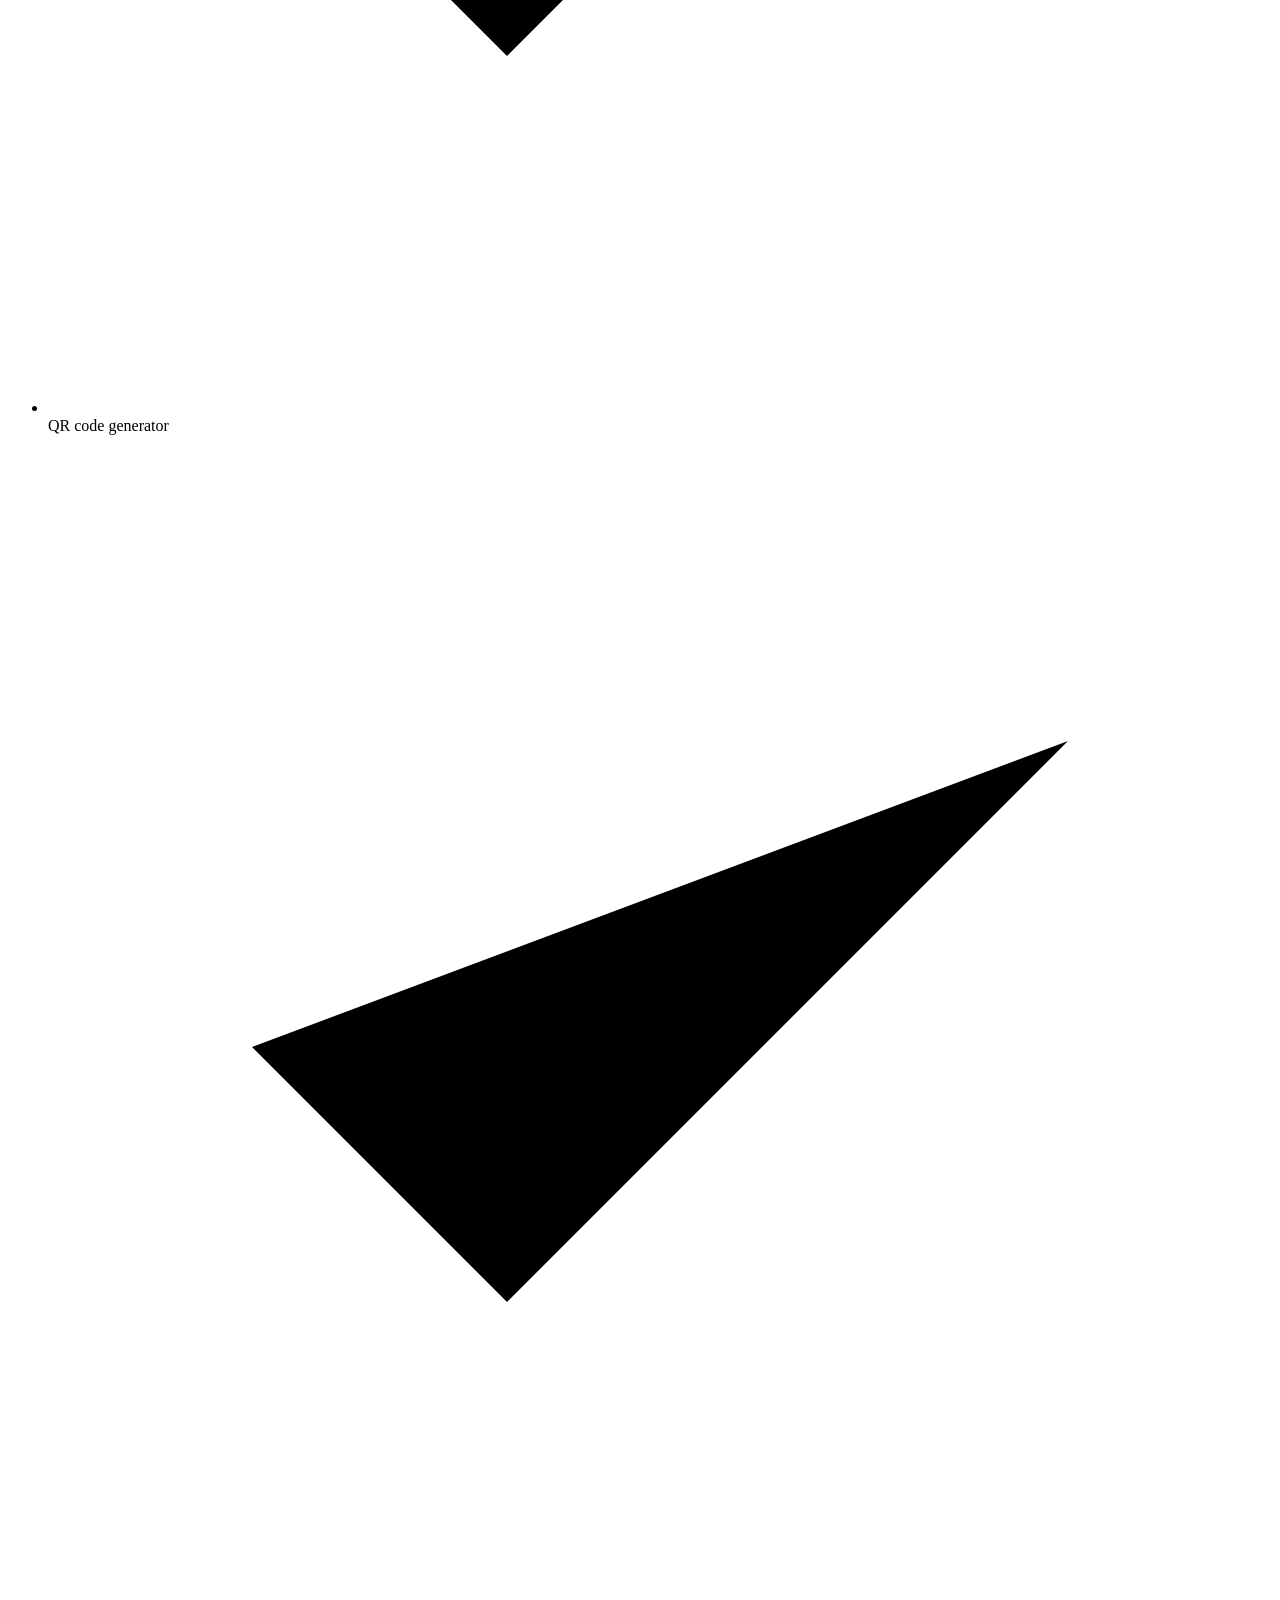
==== commit f65f11cd: "Lead the comparison table with what it costs Account, payment model, price and five-year cost are no" ====
--- a/docs/compare/index.html
+++ b/docs/compare/index.html
@@ -129,6 +129,30 @@
             <td>Microsoft account required</td>
           </tr>
           <tr>
+            <th scope="row">How you pay</th>
+            <td>Free, or one lifetime purchase</td>
+            <td>Yearly or monthly subscription</td>
+            <td>Yearly or monthly subscription</td>
+            <td>Subscription; the old one-time plan is retired</td>
+            <td>Bundled with a Microsoft account; storage sold separately</td>
+          </tr>
+          <tr>
+            <th scope="row">Price</th>
+            <td>Free to use; Pro is US$9.99 once, with lifetime access</td>
+            <td>Around US$60 a year, or about US$10 a month</td>
+            <td>Premium commonly listed around US$70 a year</td>
+            <td>Ultra listed around US$40 a year</td>
+            <td>Free; more OneDrive storage sold separately</td>
+          </tr>
+          <tr>
+            <th scope="row">Cost over five years</th>
+            <td>US$9.99, paid once, then nothing</td>
+            <td>Roughly US$300</td>
+            <td>Roughly US$350</td>
+            <td>Roughly US$200</td>
+            <td>Free, at the price of cloud-only storage</td>
+          </tr>
+          <tr>
             <th scope="row">Where processing happens</th>
             <td>On the device: capture, filters, OCR, annotation, signing and PDF export</td>
             <td>Cloud services for OCR and several conversion features</td>
@@ -207,30 +231,6 @@
             <td>Scanning with limited OCR pages and cloud storage</td>
             <td>Scanning and export, with the advanced features held back</td>
             <td>Free scanning, but only with an account and only into the cloud</td>
-          </tr>
-          <tr>
-            <th scope="row">How you pay</th>
-            <td>Free, or one lifetime purchase</td>
-            <td>Yearly or monthly subscription</td>
-            <td>Yearly or monthly subscription</td>
-            <td>Subscription; the old one-time plan is retired</td>
-            <td>Bundled with a Microsoft account; storage sold separately</td>
-          </tr>
-          <tr>
-            <th scope="row">Price</th>
-            <td>Free to use; Pro is US$9.99 once, with lifetime access</td>
-            <td>Around US$60 a year, or about US$10 a month</td>
-            <td>Premium commonly listed around US$70 a year</td>
-            <td>Ultra listed around US$40 a year</td>
-            <td>Free; more OneDrive storage sold separately</td>
-          </tr>
-          <tr>
-            <th scope="row">Cost over five years</th>
-            <td>US$9.99, paid once, then nothing</td>
-            <td>Roughly US$300</td>
-            <td>Roughly US$350</td>
-            <td>Roughly US$200</td>
-            <td>Free, at the price of cloud-only storage</td>
           </tr>
         </tbody>
       </table>
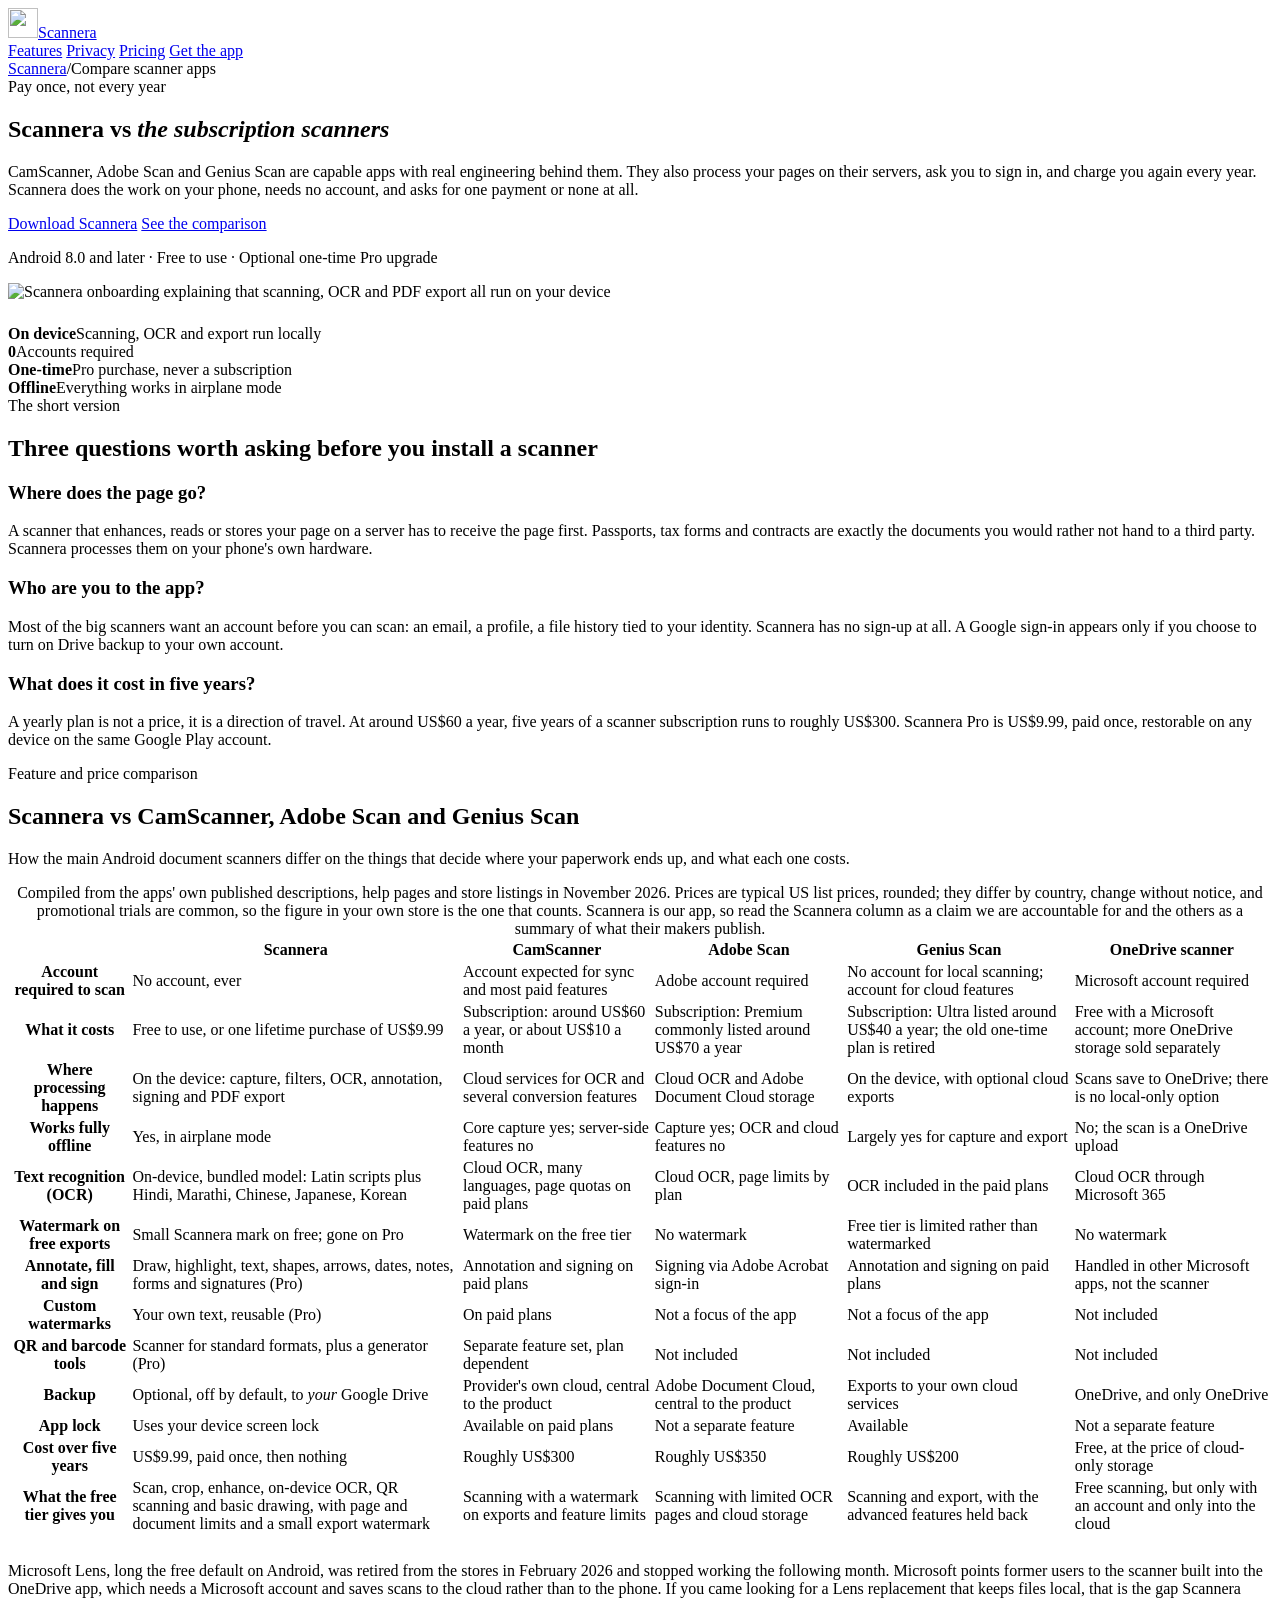
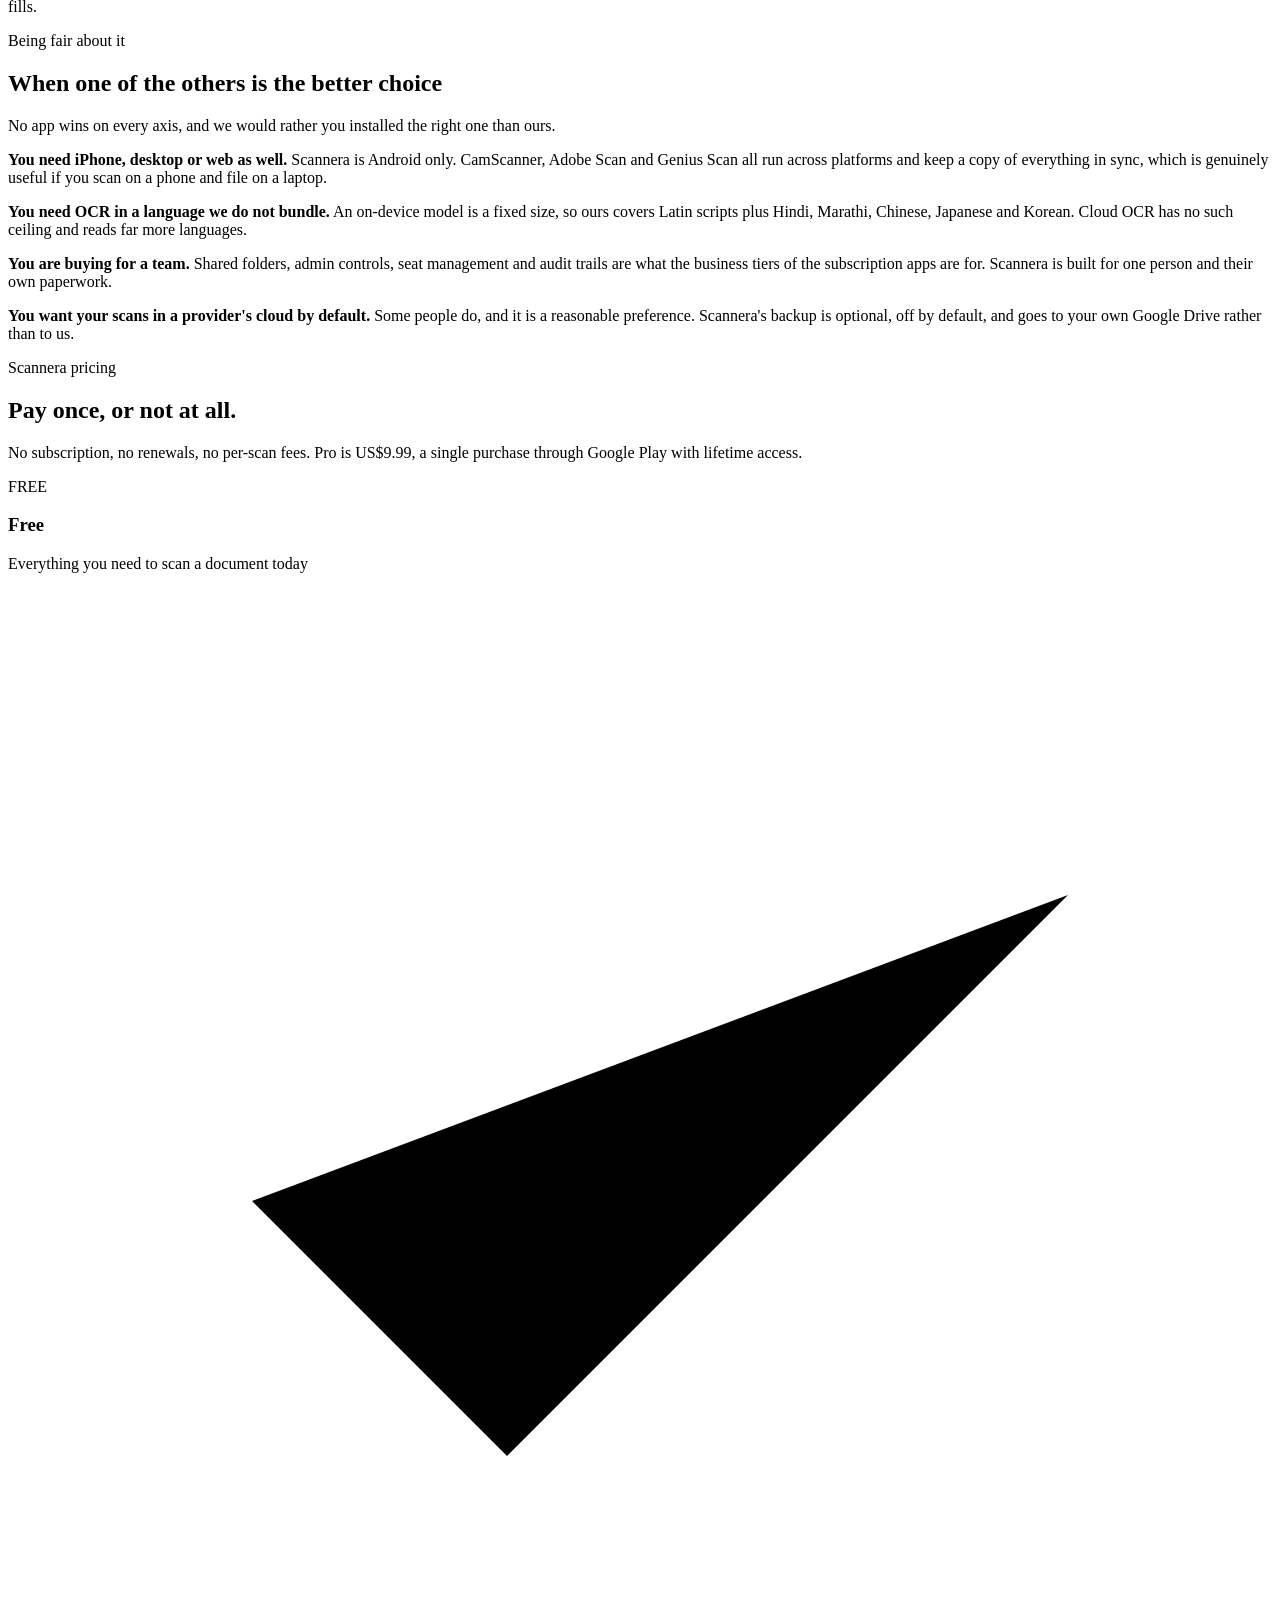
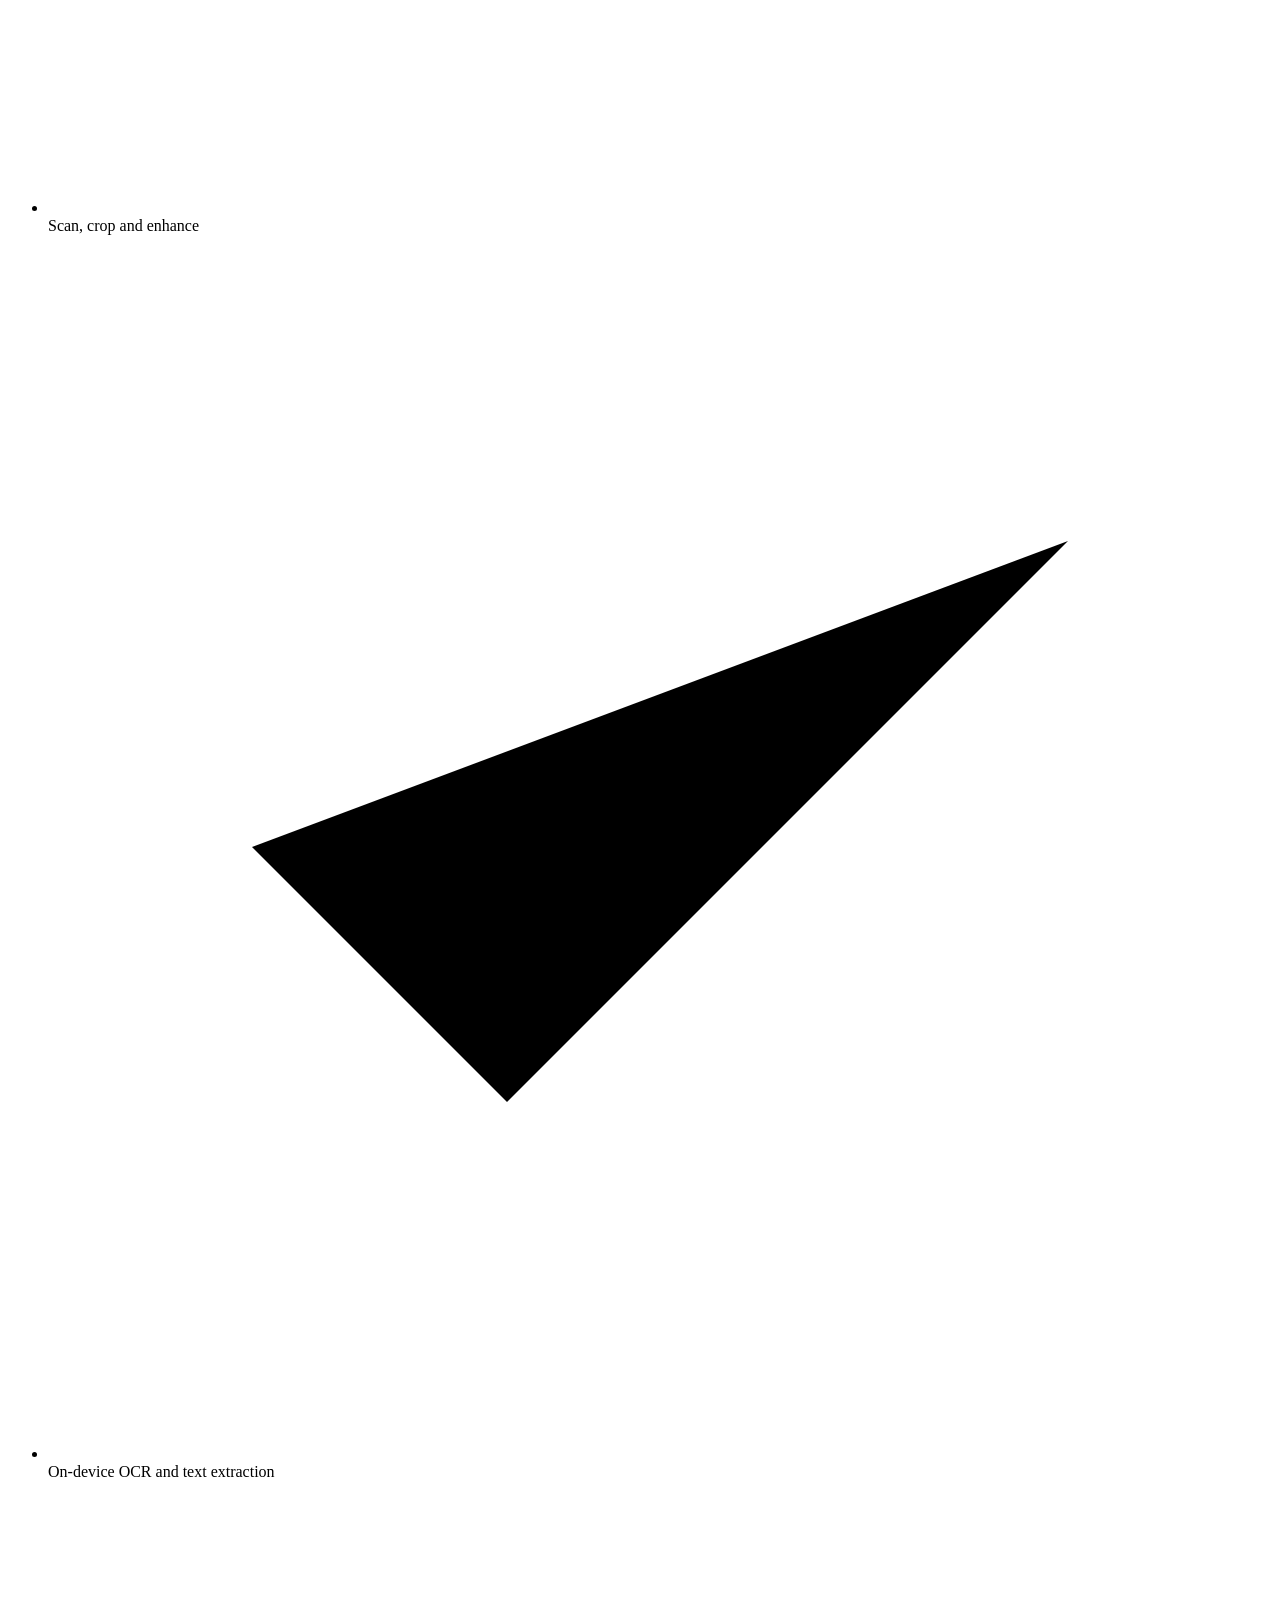
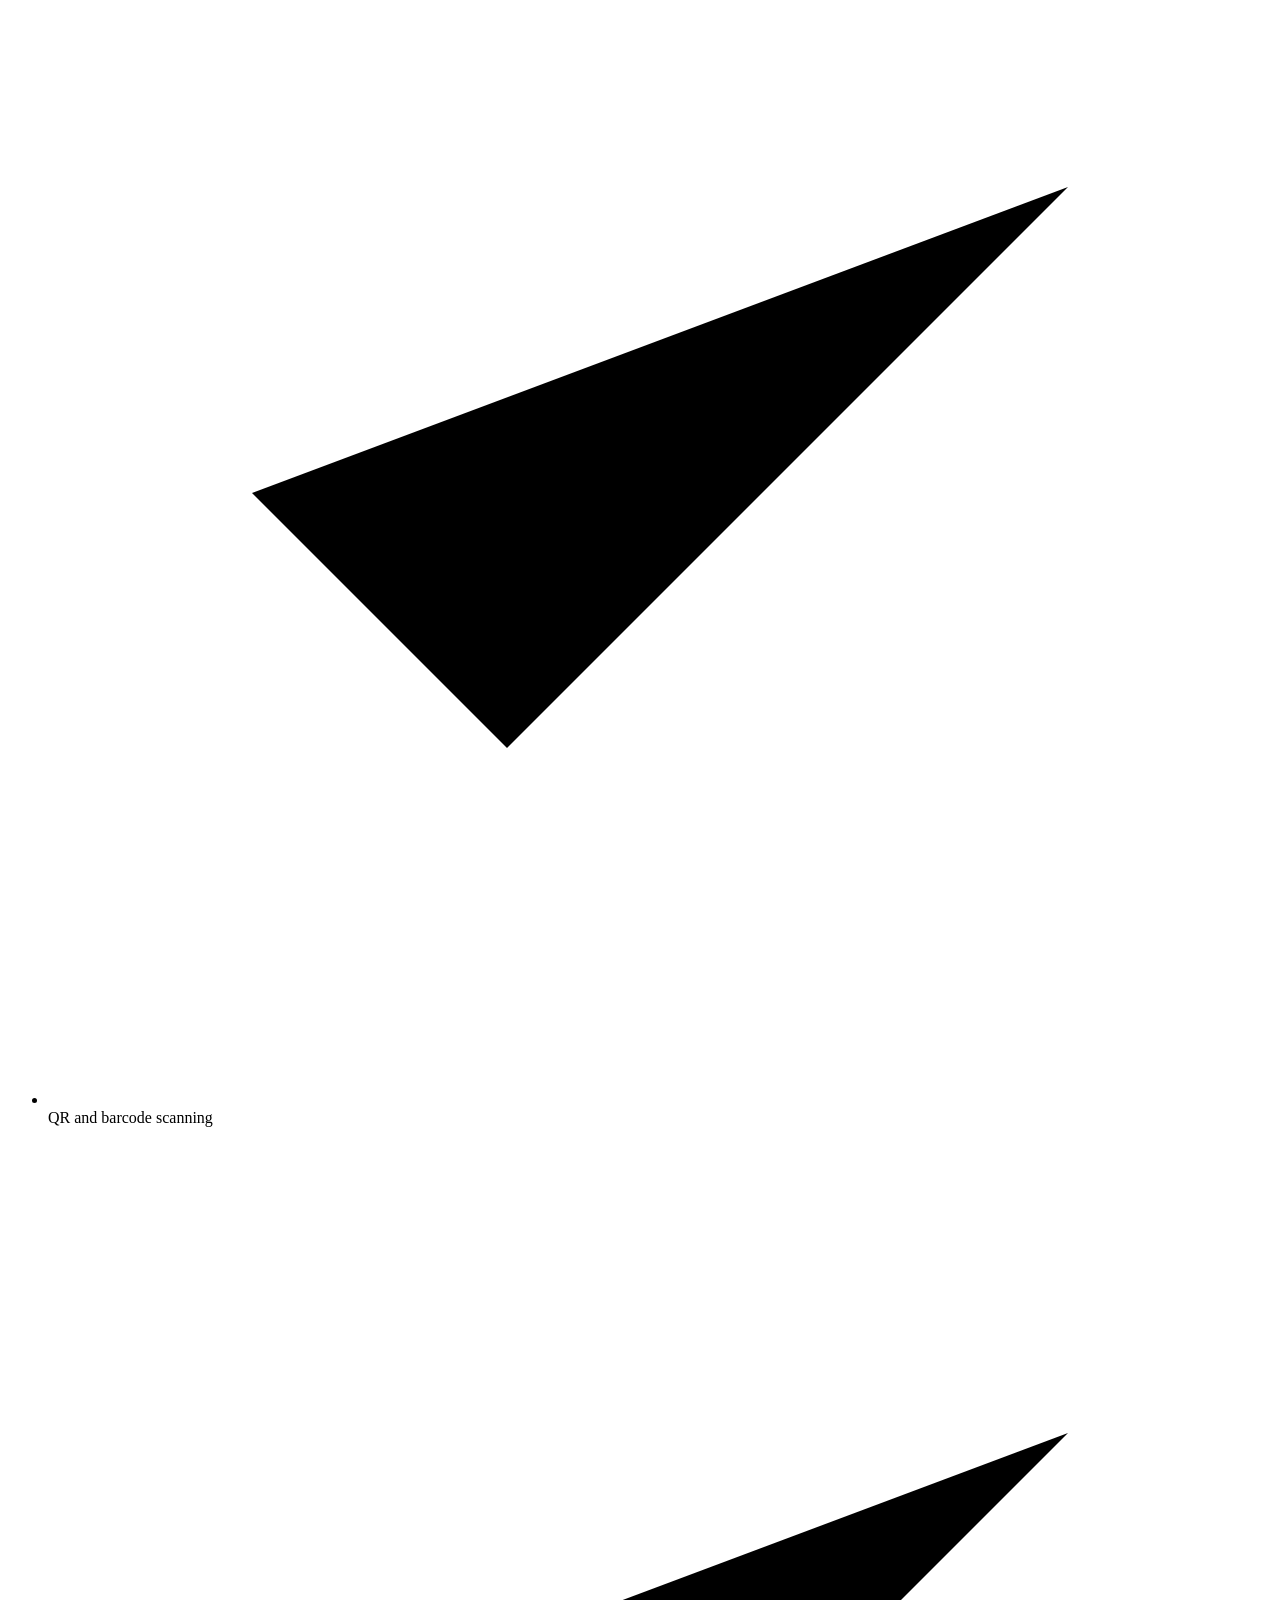
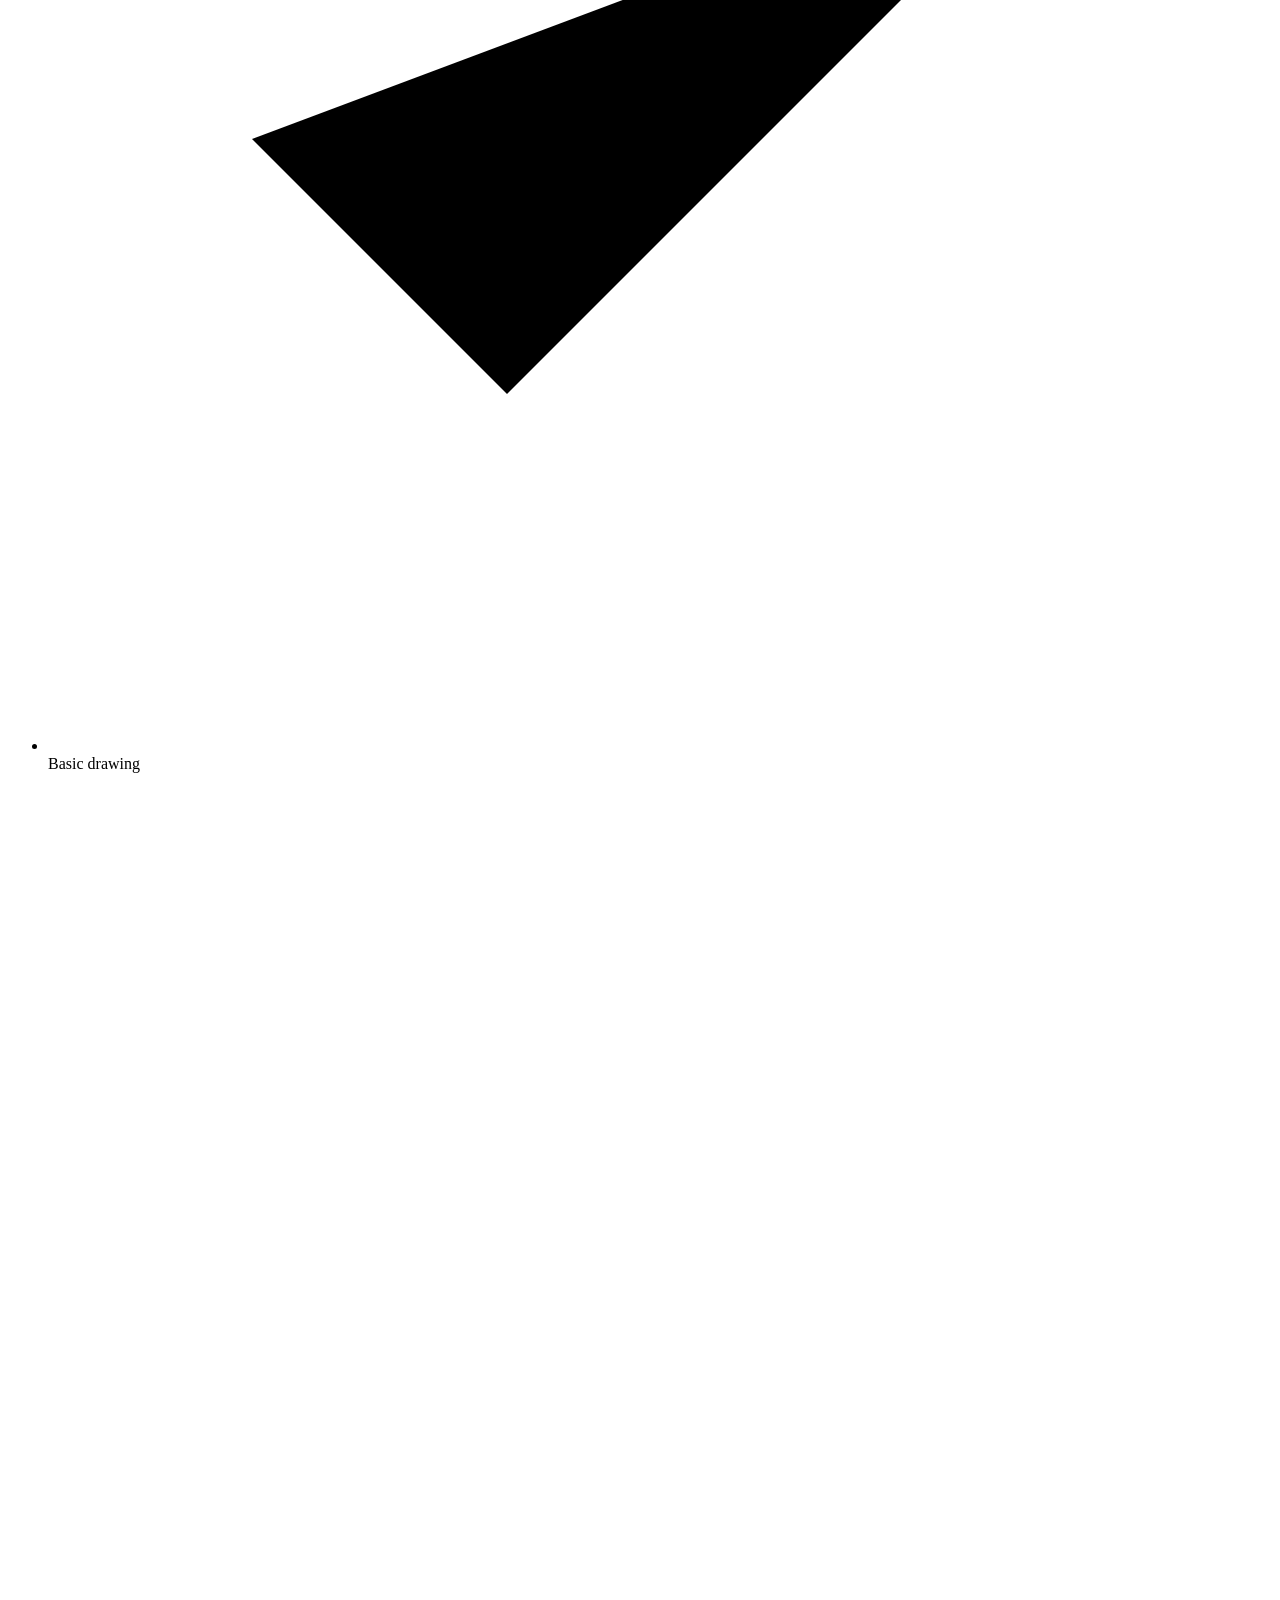
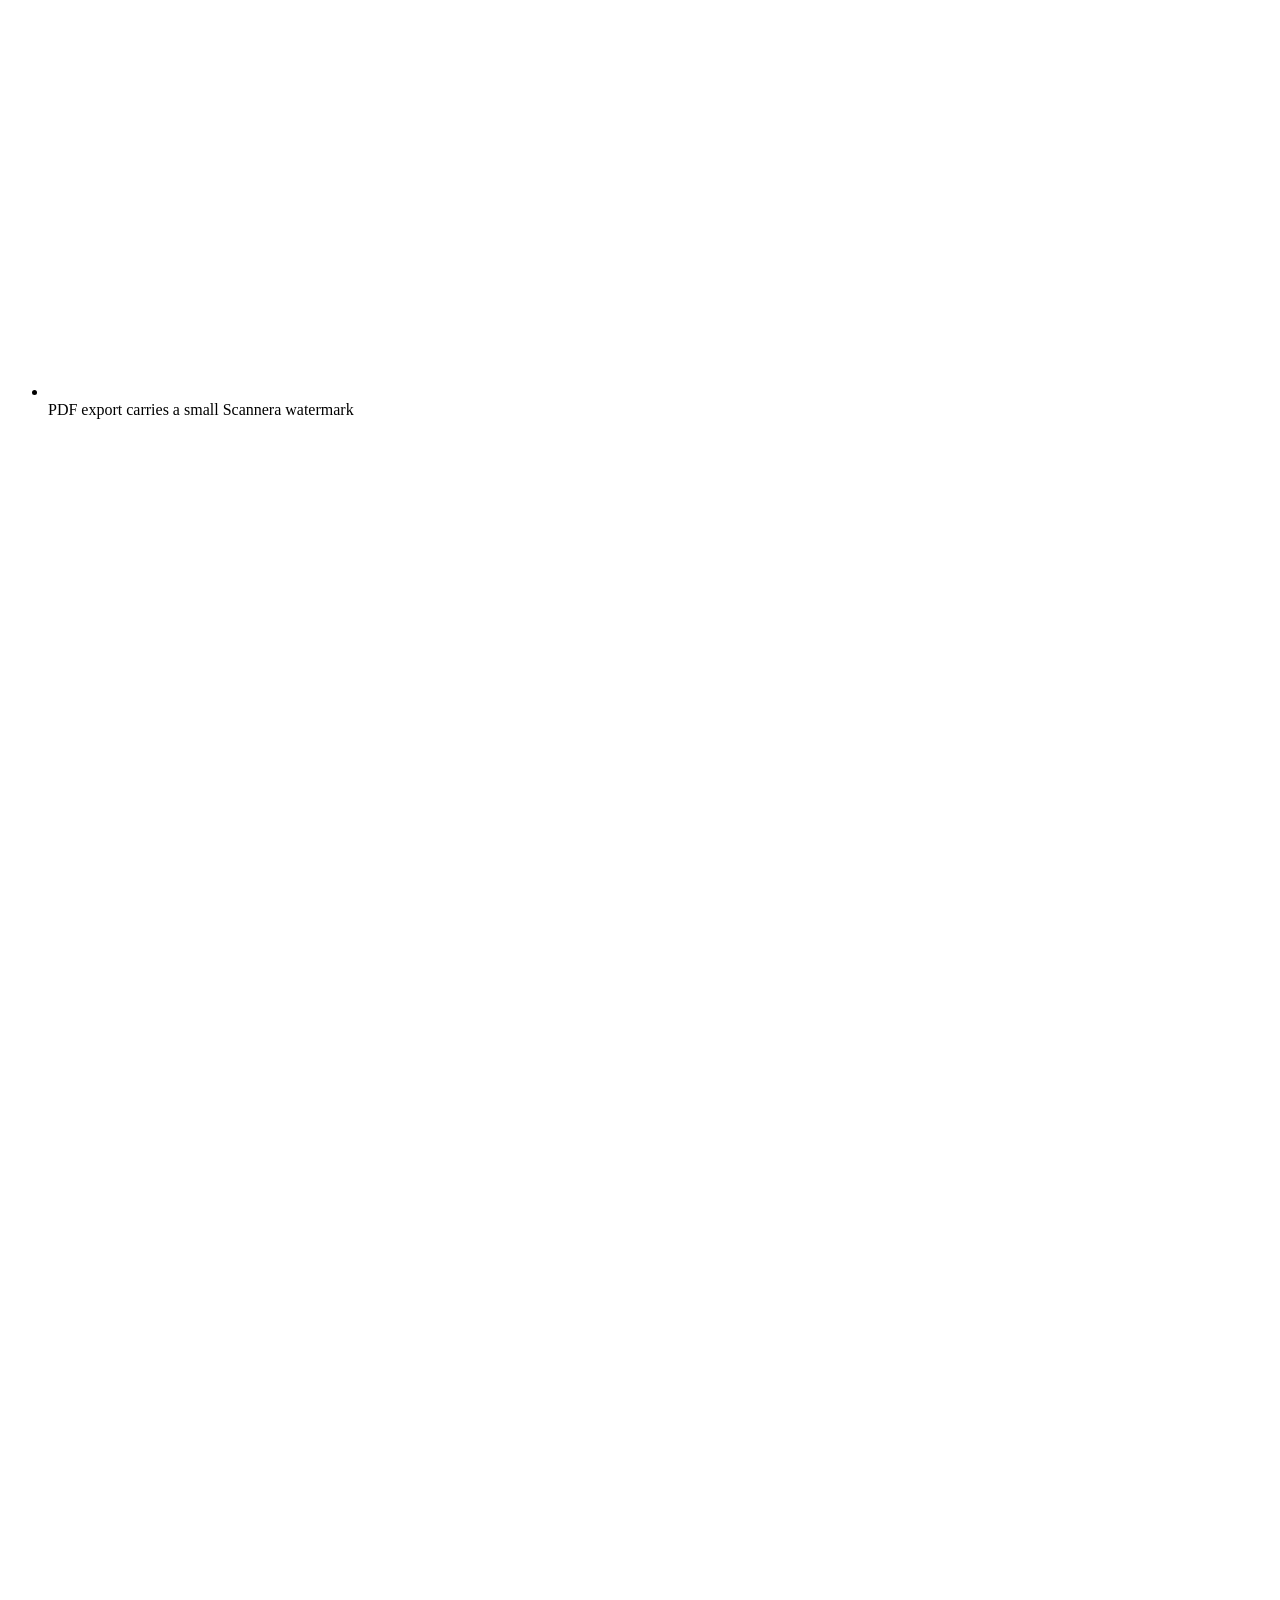
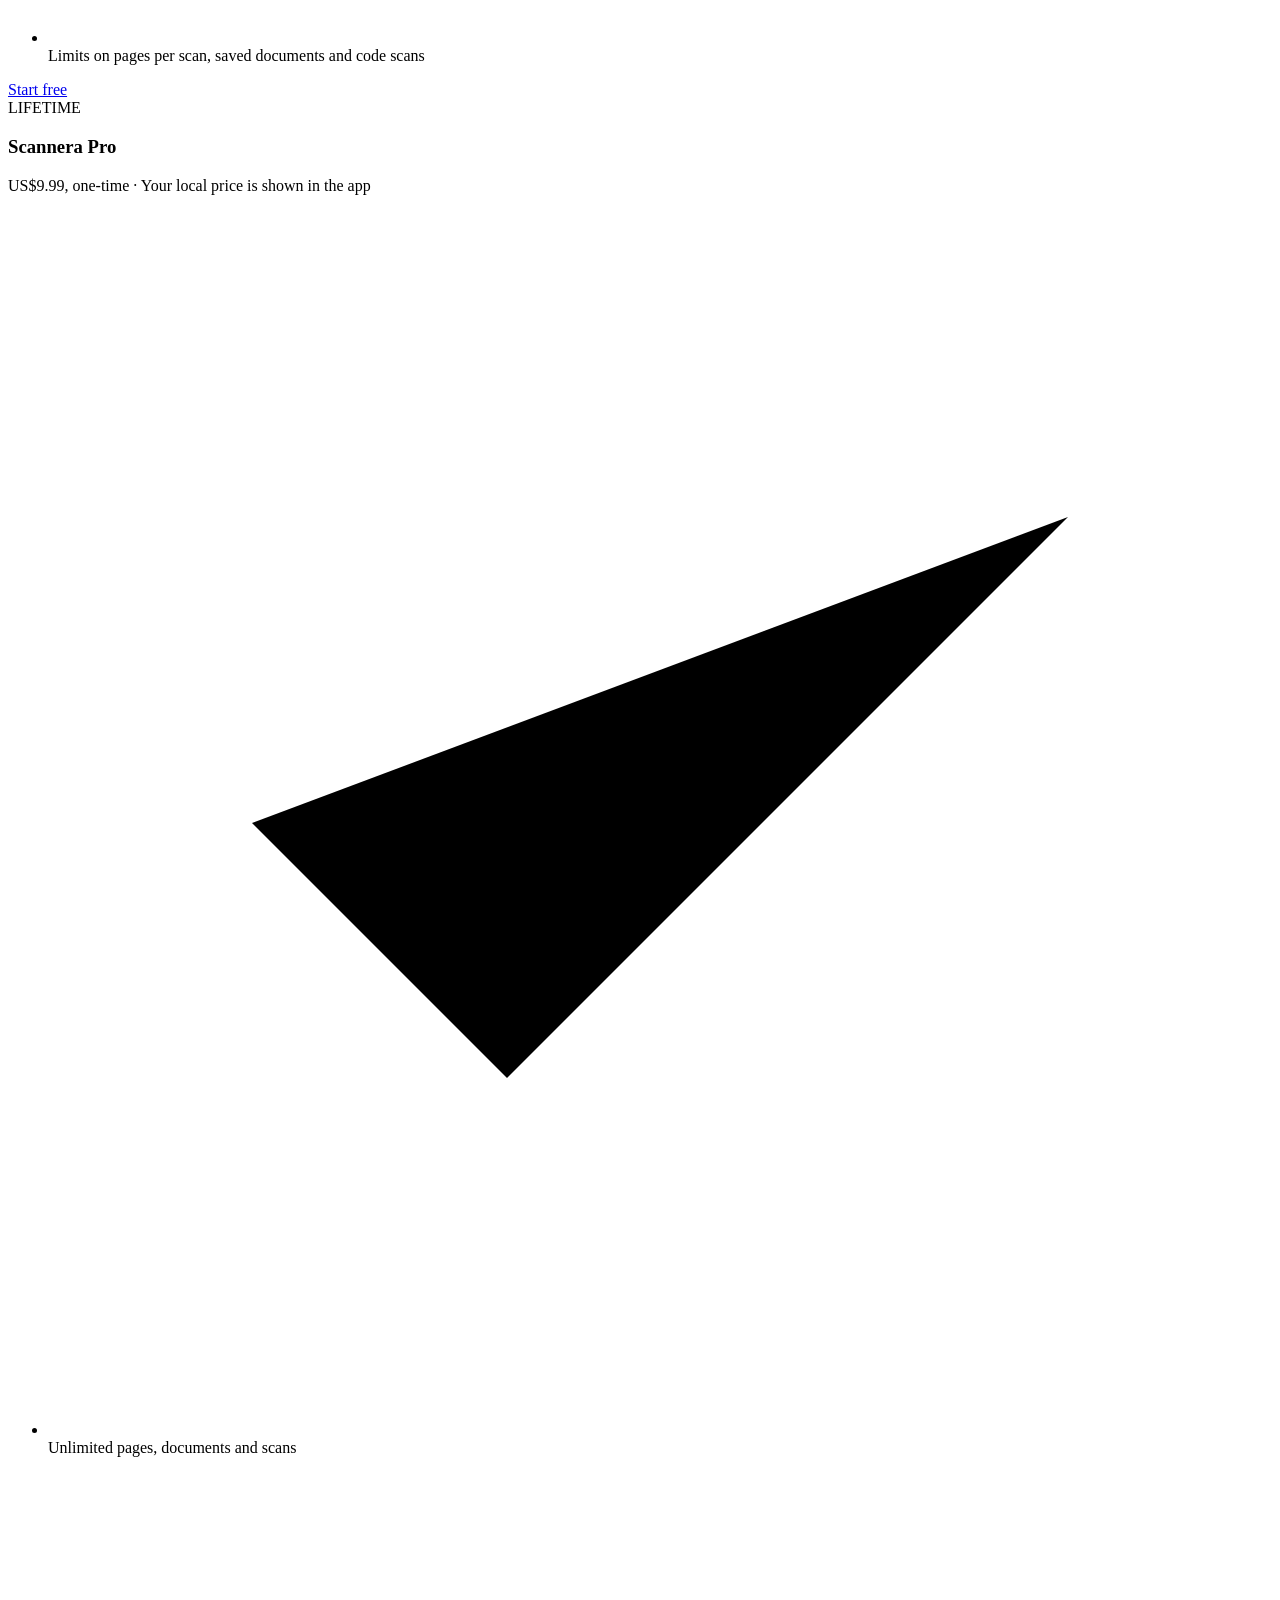
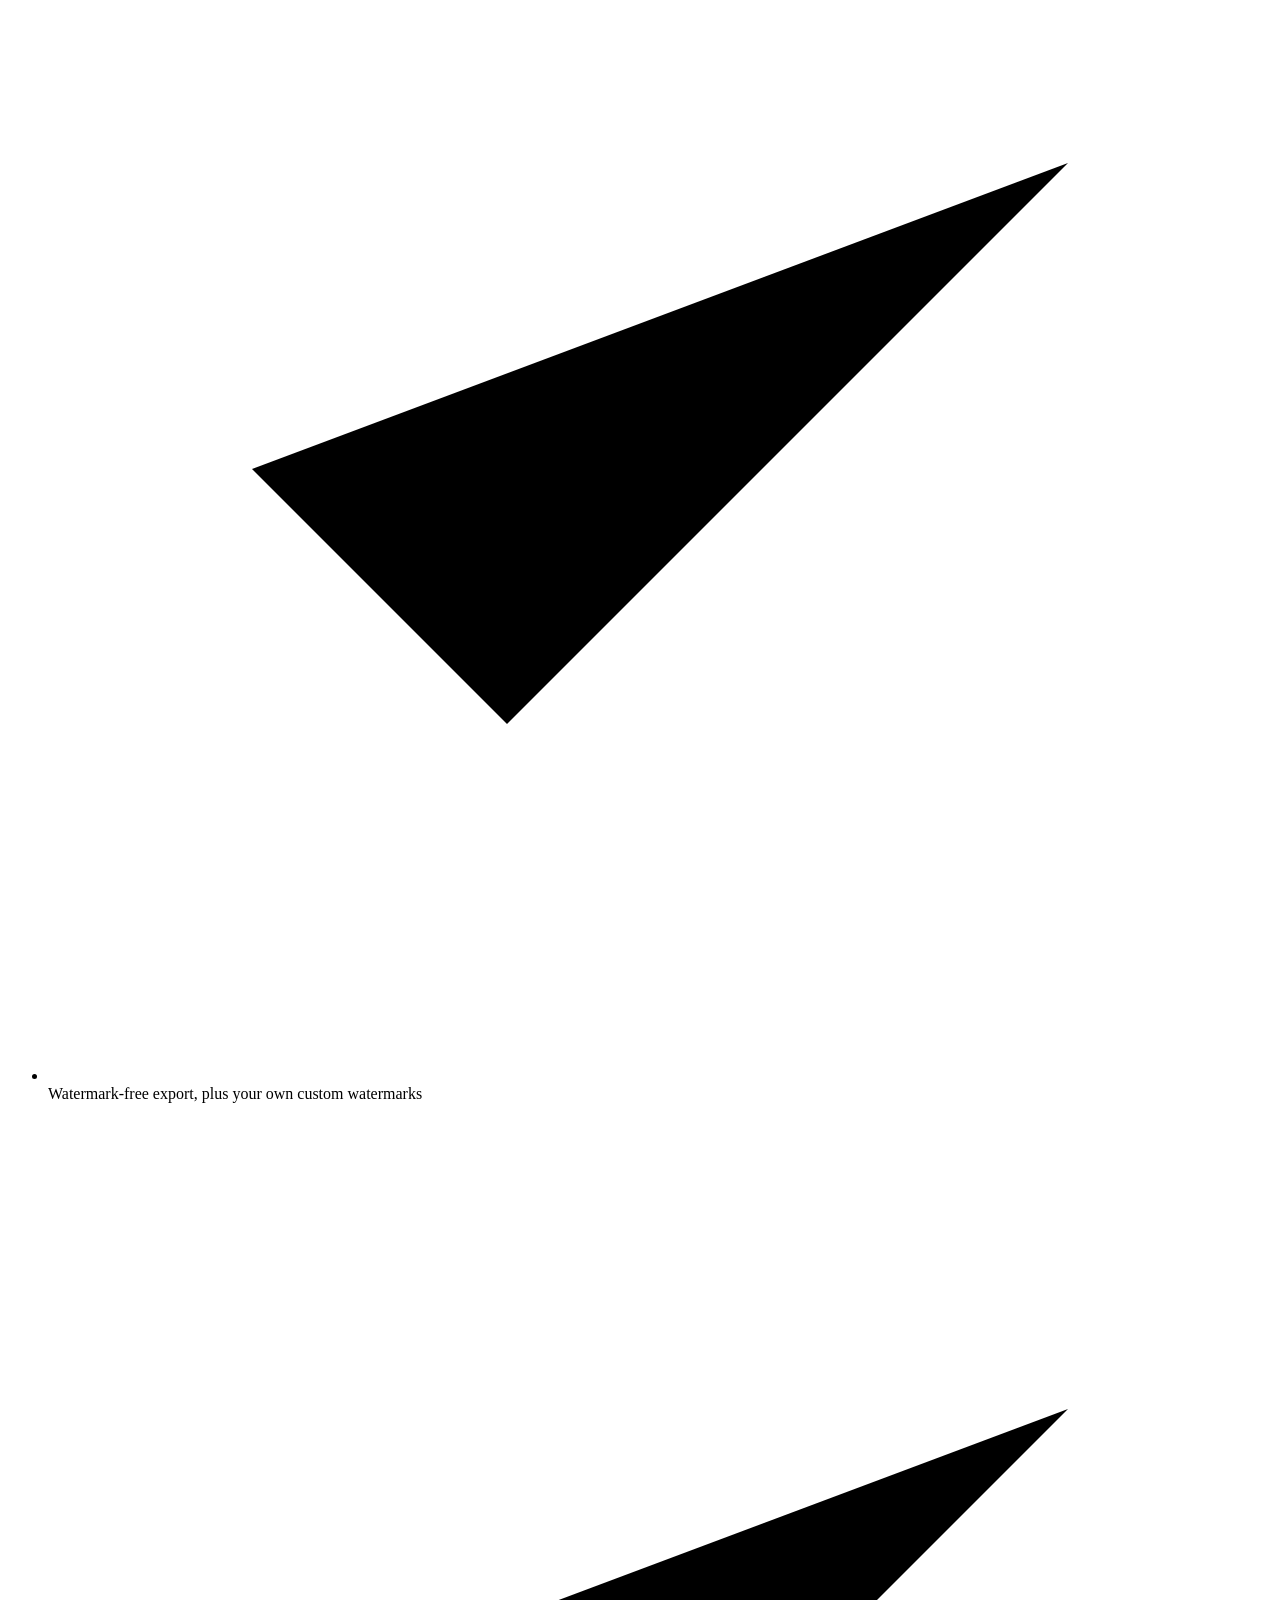
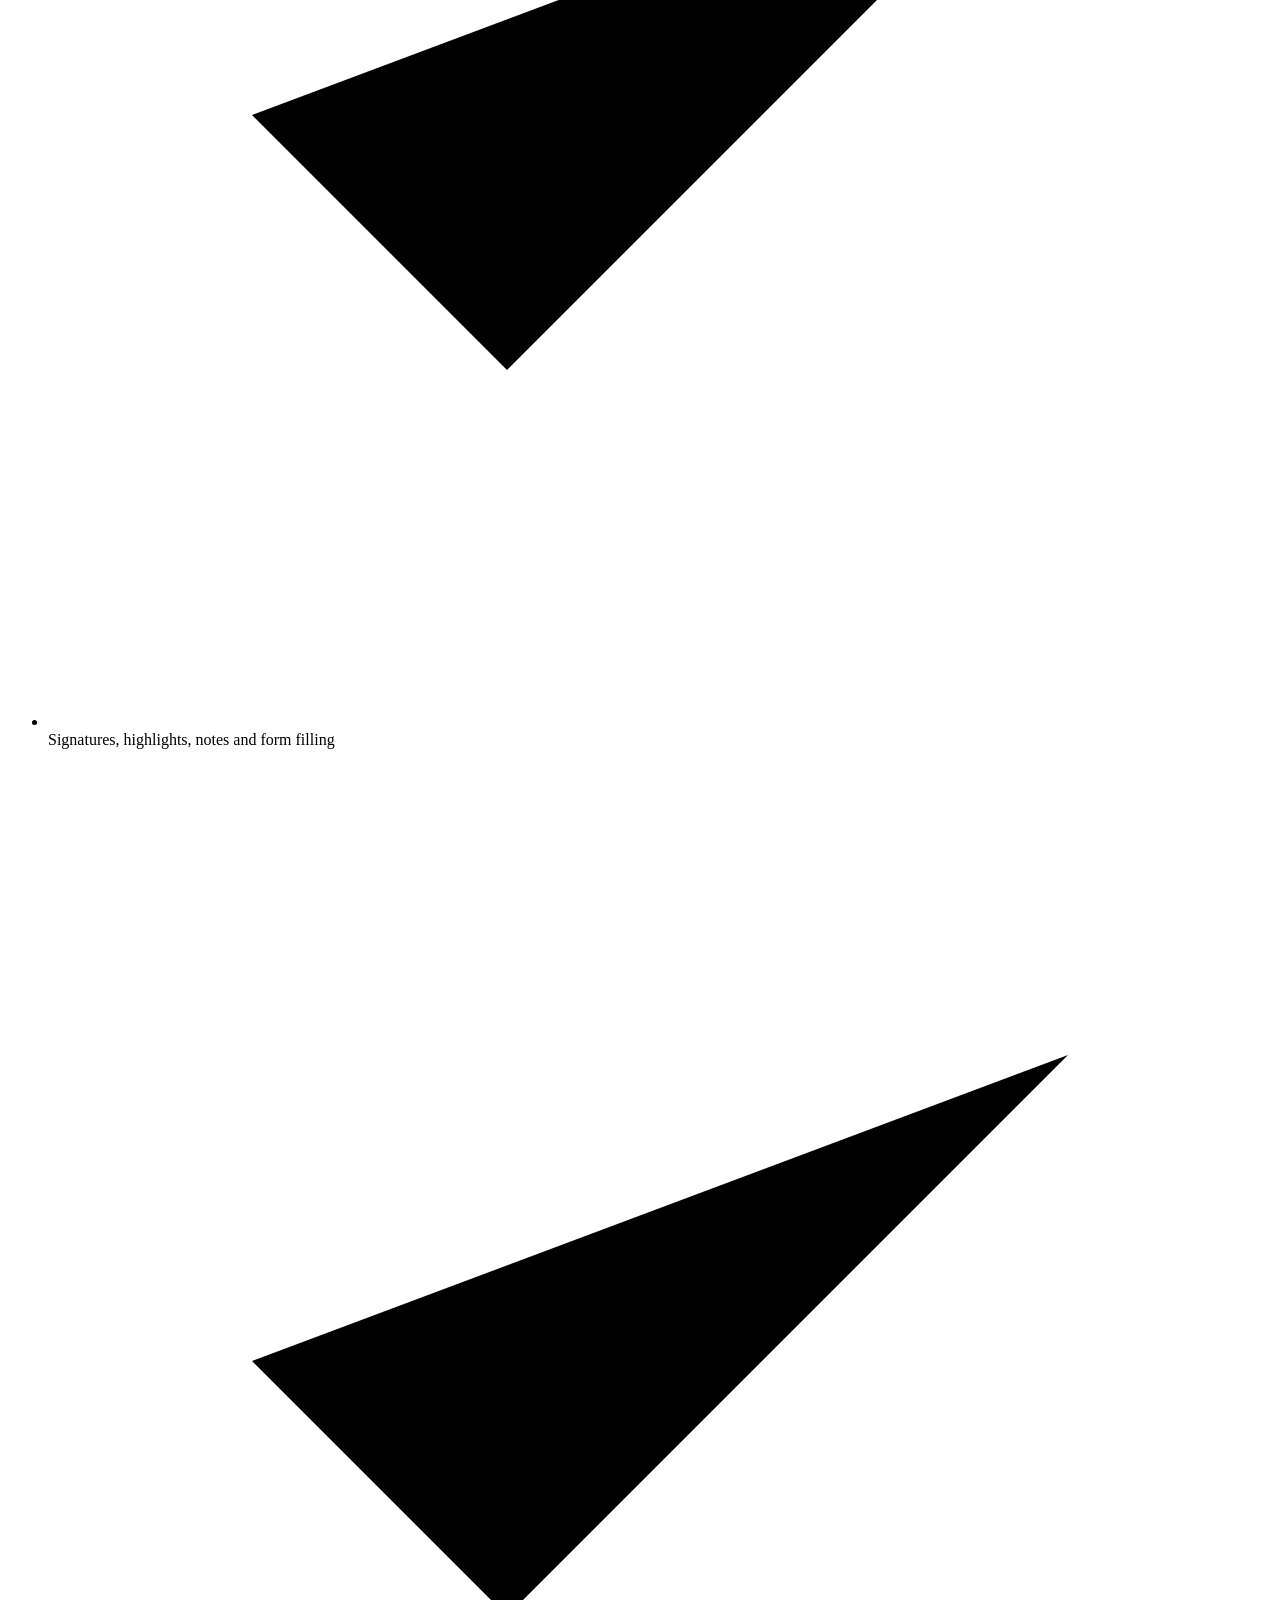
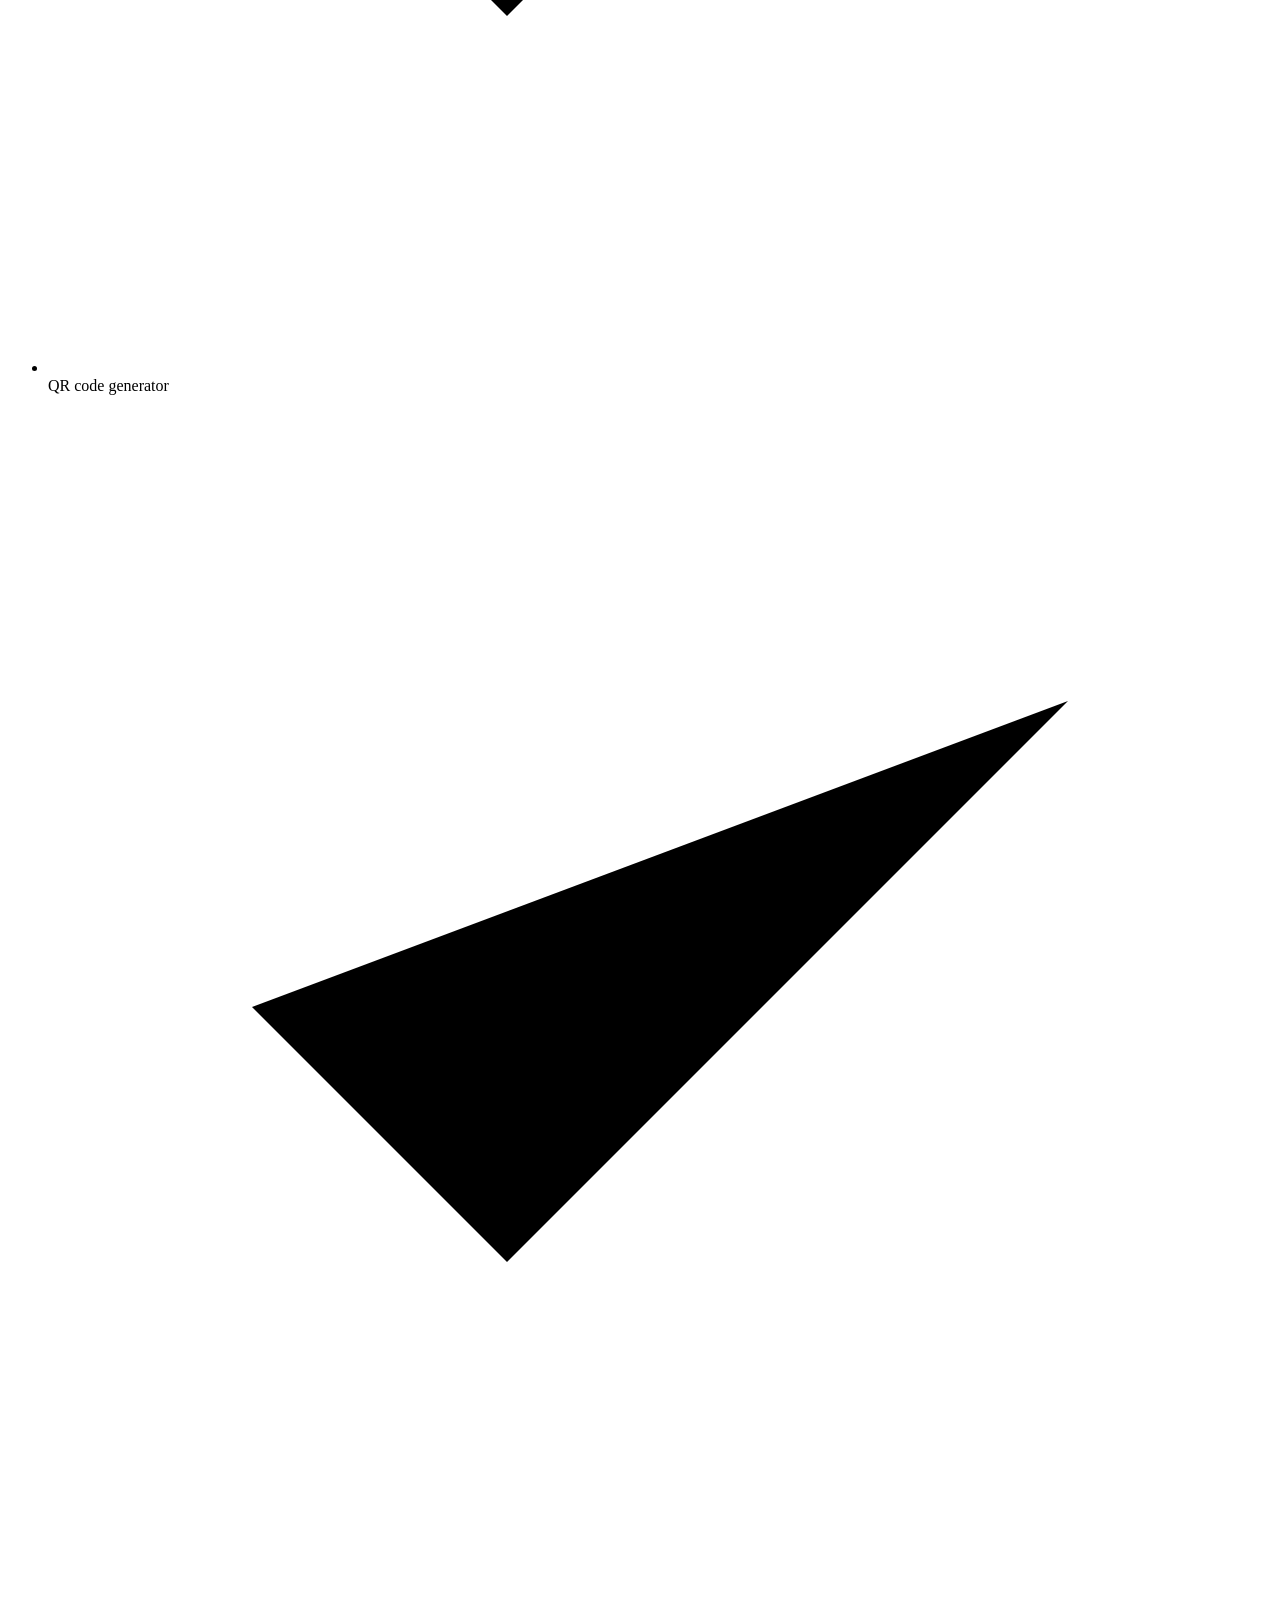
==== commit 0d4c2abd: "Say the price once, high up Payment model and price were two rows saying the same thing, so they are" ====
--- a/docs/compare/index.html
+++ b/docs/compare/index.html
@@ -129,20 +129,84 @@
             <td>Microsoft account required</td>
           </tr>
           <tr>
-            <th scope="row">How you pay</th>
-            <td>Free, or one lifetime purchase</td>
-            <td>Yearly or monthly subscription</td>
-            <td>Yearly or monthly subscription</td>
-            <td>Subscription; the old one-time plan is retired</td>
-            <td>Bundled with a Microsoft account; storage sold separately</td>
-          </tr>
-          <tr>
-            <th scope="row">Price</th>
-            <td>Free to use; Pro is US$9.99 once, with lifetime access</td>
-            <td>Around US$60 a year, or about US$10 a month</td>
-            <td>Premium commonly listed around US$70 a year</td>
-            <td>Ultra listed around US$40 a year</td>
-            <td>Free; more OneDrive storage sold separately</td>
+            <th scope="row">What it costs</th>
+            <td>Free to use, or one lifetime purchase of US$9.99</td>
+            <td>Subscription: around US$60 a year, or about US$10 a month</td>
+            <td>Subscription: Premium commonly listed around US$70 a year</td>
+            <td>Subscription: Ultra listed around US$40 a year; the old one-time plan is retired</td>
+            <td>Free with a Microsoft account; more OneDrive storage sold separately</td>
+          </tr>
+          <tr>
+            <th scope="row">Where processing happens</th>
+            <td>On the device: capture, filters, OCR, annotation, signing and PDF export</td>
+            <td>Cloud services for OCR and several conversion features</td>
+            <td>Cloud OCR and Adobe Document Cloud storage</td>
+            <td>On the device, with optional cloud exports</td>
+            <td>Scans save to OneDrive; there is no local-only option</td>
+          </tr>
+          <tr>
+            <th scope="row">Works fully offline</th>
+            <td>Yes, in airplane mode</td>
+            <td>Core capture yes; server-side features no</td>
+            <td>Capture yes; OCR and cloud features no</td>
+            <td>Largely yes for capture and export</td>
+            <td>No; the scan is a OneDrive upload</td>
+          </tr>
+          <tr>
+            <th scope="row">Text recognition (OCR)</th>
+            <td>On-device, bundled model: Latin scripts plus Hindi, Marathi, Chinese, Japanese, Korean</td>
+            <td>Cloud OCR, many languages, page quotas on paid plans</td>
+            <td>Cloud OCR, page limits by plan</td>
+            <td>OCR included in the paid plans</td>
+            <td>Cloud OCR through Microsoft 365</td>
+          </tr>
+          <tr>
+            <th scope="row">Watermark on free exports</th>
+            <td>Small Scannera mark on free; gone on Pro</td>
+            <td>Watermark on the free tier</td>
+            <td>No watermark</td>
+            <td>Free tier is limited rather than watermarked</td>
+            <td>No watermark</td>
+          </tr>
+          <tr>
+            <th scope="row">Annotate, fill and sign</th>
+            <td>Draw, highlight, text, shapes, arrows, dates, notes, forms and signatures (Pro)</td>
+            <td>Annotation and signing on paid plans</td>
+            <td>Signing via Adobe Acrobat sign-in</td>
+            <td>Annotation and signing on paid plans</td>
+            <td>Handled in other Microsoft apps, not the scanner</td>
+          </tr>
+          <tr>
+            <th scope="row">Custom watermarks</th>
+            <td>Your own text, reusable (Pro)</td>
+            <td>On paid plans</td>
+            <td>Not a focus of the app</td>
+            <td>Not a focus of the app</td>
+            <td>Not included</td>
+          </tr>
+          <tr>
+            <th scope="row">QR and barcode tools</th>
+            <td>Scanner for standard formats, plus a generator (Pro)</td>
+            <td>Separate feature set, plan dependent</td>
+            <td>Not included</td>
+            <td>Not included</td>
+            <td>Not included</td>
+          </tr>
+          <tr>
+            <th scope="row">Backup</th>
+            <td>Optional, off by default, to <em>your</em> Google Drive</td>
+            <td>Provider's own cloud, central to the product</td>
+            <td>Adobe Document Cloud, central to the product</td>
+            <td>Exports to your own cloud services</td>
+            <td>OneDrive, and only OneDrive</td>
+          </tr>
+          <tr>
+            <th scope="row">App lock</th>
+            <td>Uses your device screen lock</td>
+            <td>Available on paid plans</td>
+            <td>Not a separate feature</td>
+            <td>Available</td>
+            <td>Not a separate feature</td>
           </tr>
           <tr>
             <th scope="row">Cost over five years</th>
@@ -151,78 +215,6 @@
             <td>Roughly US$350</td>
             <td>Roughly US$200</td>
             <td>Free, at the price of cloud-only storage</td>
-          </tr>
-          <tr>
-            <th scope="row">Where processing happens</th>
-            <td>On the device: capture, filters, OCR, annotation, signing and PDF export</td>
-            <td>Cloud services for OCR and several conversion features</td>
-            <td>Cloud OCR and Adobe Document Cloud storage</td>
-            <td>On the device, with optional cloud exports</td>
-            <td>Scans save to OneDrive; there is no local-only option</td>
-          </tr>
-          <tr>
-            <th scope="row">Works fully offline</th>
-            <td>Yes, in airplane mode</td>
-            <td>Core capture yes; server-side features no</td>
-            <td>Capture yes; OCR and cloud features no</td>
-            <td>Largely yes for capture and export</td>
-            <td>No; the scan is a OneDrive upload</td>
-          </tr>
-          <tr>
-            <th scope="row">Text recognition (OCR)</th>
-            <td>On-device, bundled model: Latin scripts plus Hindi, Marathi, Chinese, Japanese, Korean</td>
-            <td>Cloud OCR, many languages, page quotas on paid plans</td>
-            <td>Cloud OCR, page limits by plan</td>
-            <td>OCR included in the paid plans</td>
-            <td>Cloud OCR through Microsoft 365</td>
-          </tr>
-          <tr>
-            <th scope="row">Watermark on free exports</th>
-            <td>Small Scannera mark on free; gone on Pro</td>
-            <td>Watermark on the free tier</td>
-            <td>No watermark</td>
-            <td>Free tier is limited rather than watermarked</td>
-            <td>No watermark</td>
-          </tr>
-          <tr>
-            <th scope="row">Annotate, fill and sign</th>
-            <td>Draw, highlight, text, shapes, arrows, dates, notes, forms and signatures (Pro)</td>
-            <td>Annotation and signing on paid plans</td>
-            <td>Signing via Adobe Acrobat sign-in</td>
-            <td>Annotation and signing on paid plans</td>
-            <td>Handled in other Microsoft apps, not the scanner</td>
-          </tr>
-          <tr>
-            <th scope="row">Custom watermarks</th>
-            <td>Your own text, reusable (Pro)</td>
-            <td>On paid plans</td>
-            <td>Not a focus of the app</td>
-            <td>Not a focus of the app</td>
-            <td>Not included</td>
-          </tr>
-          <tr>
-            <th scope="row">QR and barcode tools</th>
-            <td>Scanner for standard formats, plus a generator (Pro)</td>
-            <td>Separate feature set, plan dependent</td>
-            <td>Not included</td>
-            <td>Not included</td>
-            <td>Not included</td>
-          </tr>
-          <tr>
-            <th scope="row">Backup</th>
-            <td>Optional, off by default, to <em>your</em> Google Drive</td>
-            <td>Provider's own cloud, central to the product</td>
-            <td>Adobe Document Cloud, central to the product</td>
-            <td>Exports to your own cloud services</td>
-            <td>OneDrive, and only OneDrive</td>
-          </tr>
-          <tr>
-            <th scope="row">App lock</th>
-            <td>Uses your device screen lock</td>
-            <td>Available on paid plans</td>
-            <td>Not a separate feature</td>
-            <td>Available</td>
-            <td>Not a separate feature</td>
           </tr>
           <tr>
             <th scope="row">What the free tier gives you</th>
